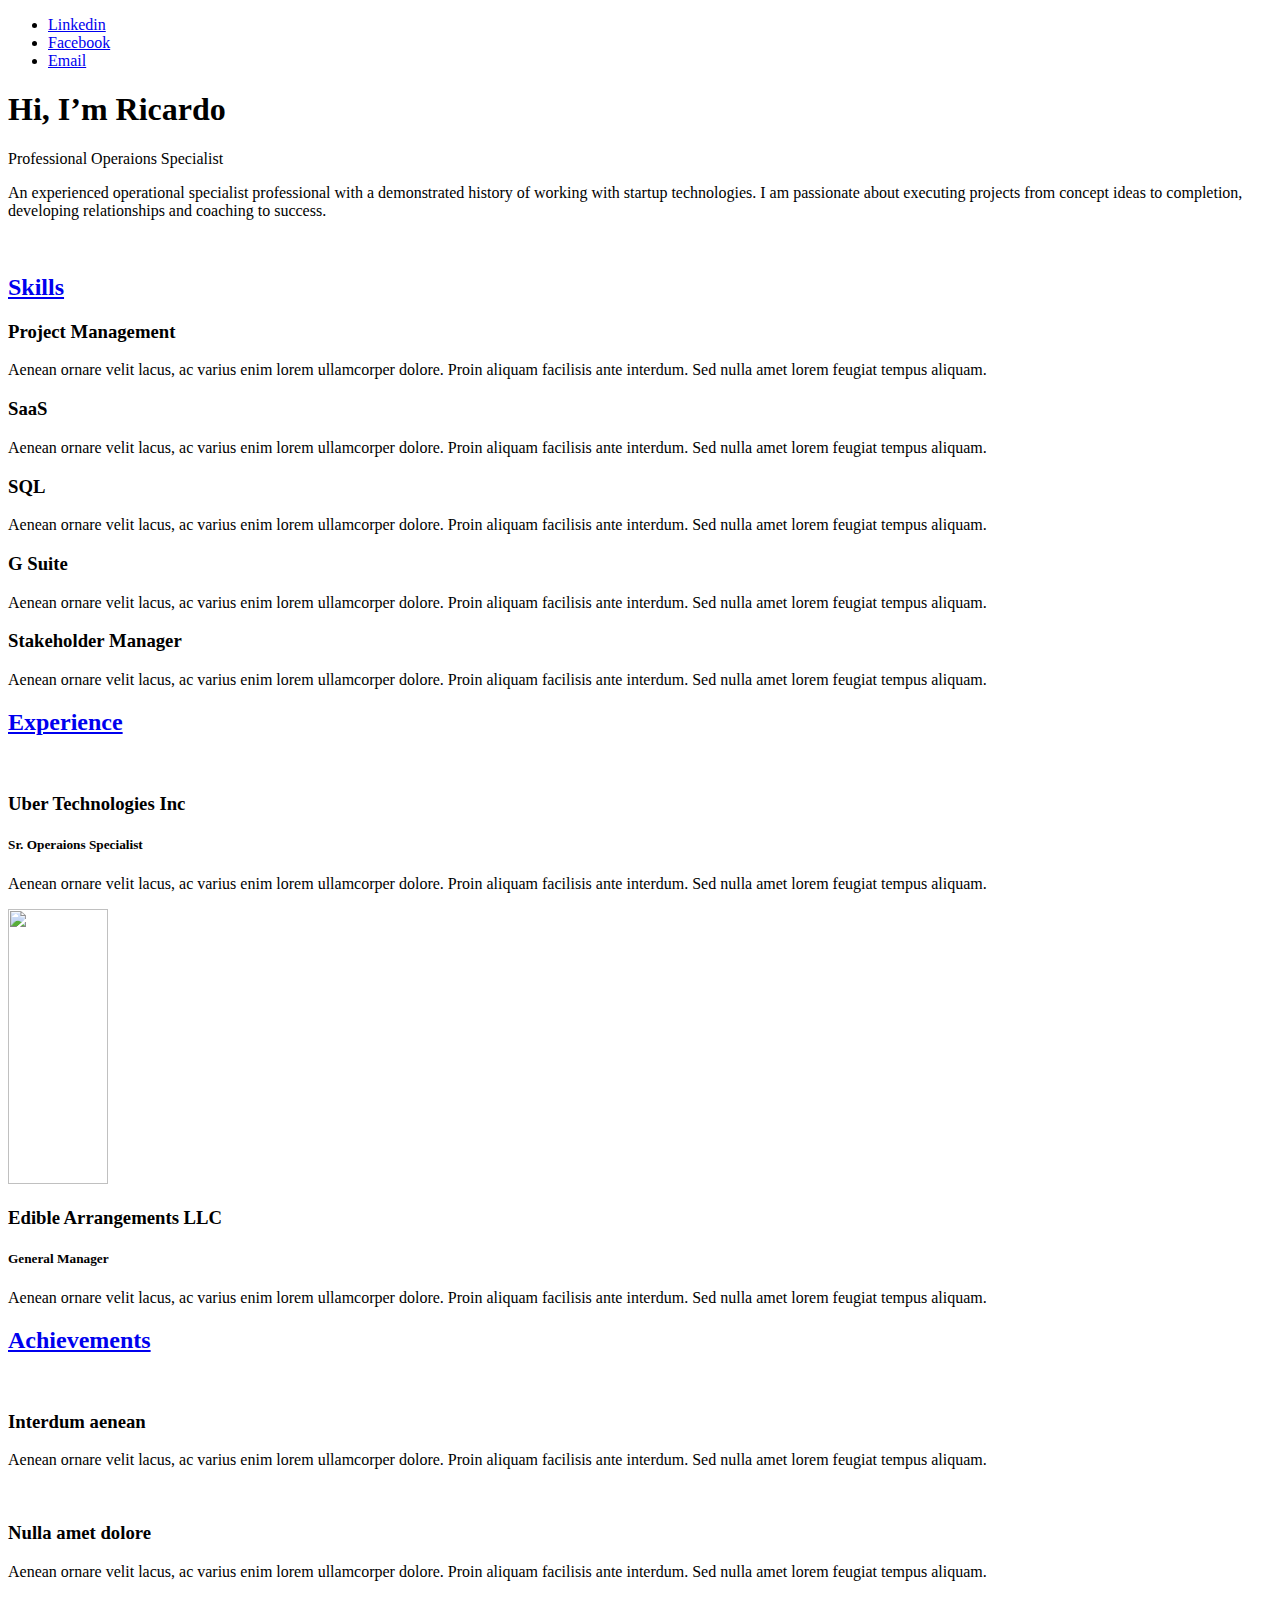
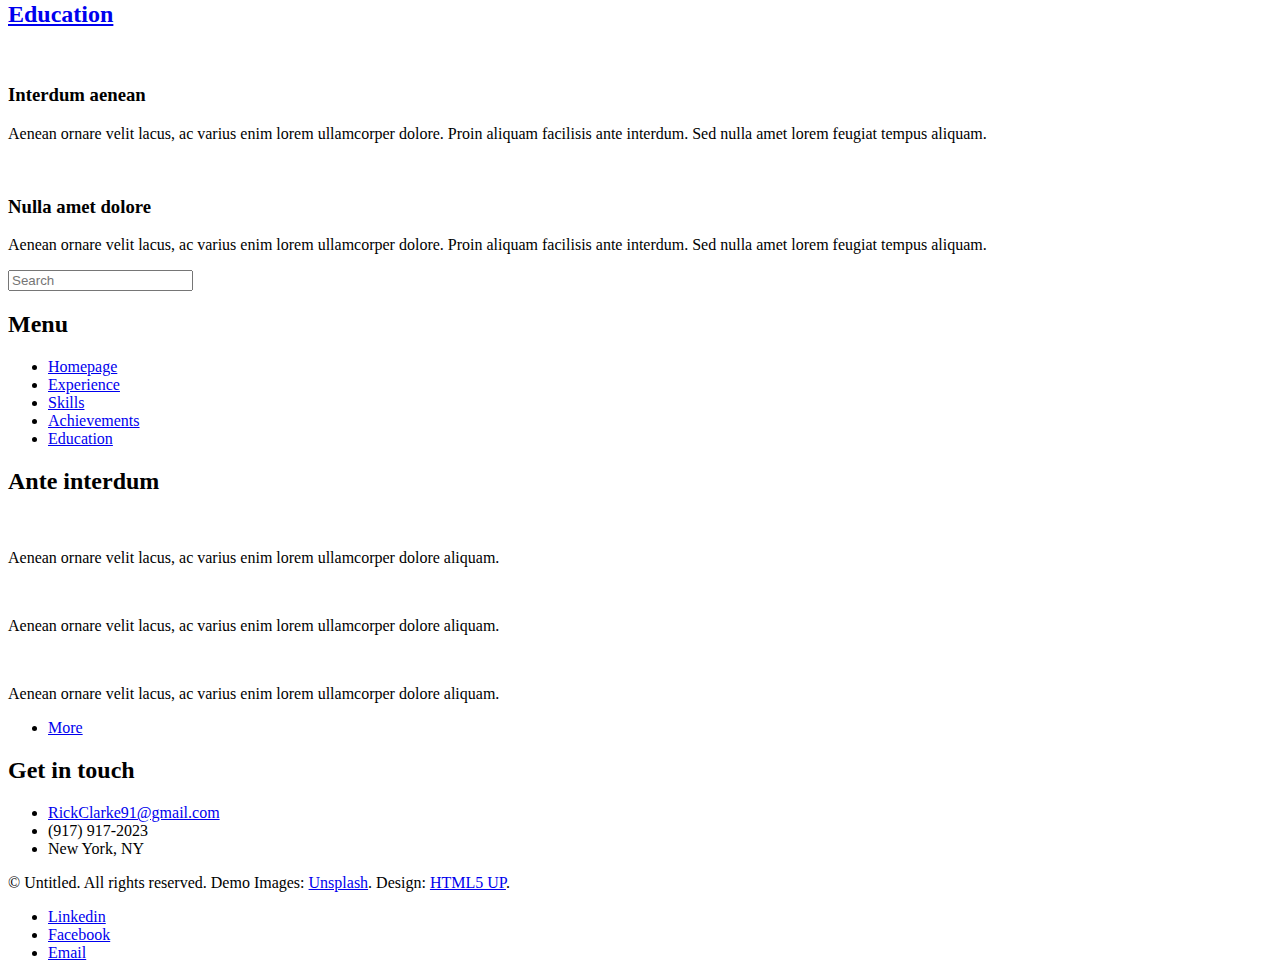
==== index.html @ 11b7865f "create index" ====
<!DOCTYPE HTML>
<!--
	Ricardo's Resume
-->
<html>

<head>
	<title>Ricardo's Resume</title>
	<meta charset="utf-8" />
	<meta name="viewport" content="width=device-width, initial-scale=1, user-scalable=no" />
	<link rel="stylesheet" href="assets/css/main.css" />
</head>

<body class="is-preload">

	<!-- Wrapper -->
	<div id="wrapper">

		<!-- Main -->
		<div id="main">
			<div class="inner">

				<!-- Header -->
				<header id="header">
					<ul class="icons">
						<li><a href="https://www.linkedin.com/in/ricardoclarke10" class="icon brands fa-linkedin"><span class="label">Linkedin</span></a></li>
						<li><a href="https://github.com/RickCL91" class="icon brands fa-github"><span class="label">Facebook</span></a></li>
						<li><a href="mailto:RickClarke91@gmail.com" class="icon solid fa-at"><span class="label">Email</span></a></li>
					</ul>
				</header>

				<!-- Banner -->
				<section id="banner">
					<div class="content">
						<header>
							<h1>Hi, I’m Ricardo</h1>
							<p>Professional Operaions Specialist</p>
						</header>
						<p>An experienced operational specialist professional with a demonstrated history of working
							with startup technologies. I am passionate about executing projects from concept ideas to
							completion, developing relationships and coaching to success.</p>

					</div>
					<span class="image object">
						<img src="images/pic10.jpg" alt="" />
					</span>
				</section>

				<!-- Skills -->
				<section>
					<header class="major">
						<h2><a href="#">Skills</a></h2>
					</header>
					<div class="features">
						<article>
							<span class="icon solid fa-users"></span>
							<div class="content">
								<h3>Project Management</h3>
								<p>Aenean ornare velit lacus, ac varius enim lorem ullamcorper dolore. Proin aliquam
									facilisis ante interdum. Sed nulla amet lorem feugiat tempus aliquam.</p>
							</div>
						</article>
						<article>
							<span class="icon solid fa-handshake"></span>
							<div class="content">
								<h3>SaaS</h3>
								<p>Aenean ornare velit lacus, ac varius enim lorem ullamcorper dolore. Proin aliquam
									facilisis ante interdum. Sed nulla amet lorem feugiat tempus aliquam.</p>
							</div>
						</article>
						<article>
							<span class="icon solid fa-database"></span>
							<div class="content">
								<h3>SQL</h3>
								<p>Aenean ornare velit lacus, ac varius enim lorem ullamcorper dolore. Proin aliquam
									facilisis ante interdum. Sed nulla amet lorem feugiat tempus aliquam.</p>
							</div>
						</article>
						<article>
							<span class="icon solid fa-cloud-upload-alt"></span>
							<div class="content">
								<h3>G Suite</h3>
								<p>Aenean ornare velit lacus, ac varius enim lorem ullamcorper dolore. Proin aliquam
									facilisis ante interdum. Sed nulla amet lorem feugiat tempus aliquam.</p>
							</div>
						</article>
						<article>
							<span class="icon solid fa-sitemap"></span>
							<div class="content">
								<h3>Stakeholder Manager</h3>
								<p>Aenean ornare velit lacus, ac varius enim lorem ullamcorper dolore. Proin aliquam
									facilisis ante interdum. Sed nulla amet lorem feugiat tempus aliquam.</p>
							</div>
						</article>
					</div>
				</section>

				<!-- Experience -->
				<section>
					<header class="major">
						<h2><a href="#">Experience</a> </h2>
					</header>
					<div class="posts">
						<article>
						<!-- To be object fitted "object-fit:cover" -->
							<a href="#" class="image"><img src="images/uberlogo.jpg" alt="" /></a>
							<h3>Uber Technologies Inc</h3>
							<h5>Sr. Operaions Specialist</h5>
							<p>Aenean ornare velit lacus, ac varius enim lorem ullamcorper dolore. Proin aliquam
								facilisis ante interdum. Sed nulla amet lorem feugiat tempus aliquam.</p>

						</article>
						<article>
							<!-- To be object fitted "object-fit:cover" -->
							<a href="#" class="image"><img src="images/ealogo.png" alt="" height="275" width="100"/></a>
							<h3>Edible Arrangements LLC</h3>
							<h5>General Manager</h5>
							<p>Aenean ornare velit lacus, ac varius enim lorem ullamcorper dolore. Proin aliquam
								facilisis ante interdum. Sed nulla amet lorem feugiat tempus aliquam.</p>
						</article>
					</div>
				</section>
				<!-- Achievements -->
				<section>
					<header class="major">
						<h2><a href="#">Achievements</a></h2>
					</header>
					<div class="posts">
						<article>
							<!-- To be object fitted "object-fit:cover" -->
							<a href="#" class="image"><img src="images/man-working-in-modern-office.jpg" alt="" /></a>
							<h3>Interdum aenean</h3>
							<p>Aenean ornare velit lacus, ac varius enim lorem ullamcorper dolore. Proin aliquam
								facilisis ante interdum. Sed nulla amet lorem feugiat tempus aliquam.</p>
						</article>
						<article>
							<!-- To be object fitted "object-fit:cover" -->
							<a href="#" class="image"><img src="images/pic02.jpg" alt="" /></a>
							<h3>Nulla amet dolore</h3>
							<p>Aenean ornare velit lacus, ac varius enim lorem ullamcorper dolore. Proin aliquam
								facilisis ante interdum. Sed nulla amet lorem feugiat tempus aliquam.</p>
						</article>


					</div>
				</section>
				<!-- Education -->
				<section>
					<header class="major">
						<h2><a href="#">Education</a></h2>
					</header>
					<div class="posts">
						<article>
							<!-- To be object fitted "object-fit:cover" -->
							<a href="#" class="image"><img src="images/pic01.jpg" alt="" /></a>
							<h3>Interdum aenean</h3>
							<p>Aenean ornare velit lacus, ac varius enim lorem ullamcorper dolore. Proin aliquam
								facilisis ante interdum. Sed nulla amet lorem feugiat tempus aliquam.</p>
						</article>
						<article>
							<!-- To be object fitted "object-fit:cover" -->
							<a href="#" class="image"><img src="images/pic02.jpg" alt="" /></a>
							<h3>Nulla amet dolore</h3>
							<p>Aenean ornare velit lacus, ac varius enim lorem ullamcorper dolore. Proin aliquam
								facilisis ante interdum. Sed nulla amet lorem feugiat tempus aliquam.</p>
						</article>


					</div>
			</div>

			<!-- Sidebar -->
			<div id="sidebar">
				<div class="inner">

					<!-- Search -->
					<section id="search" class="alt">
						<form method="post" action="#">
							<input type="text" name="query" id="query" placeholder="Search" />
						</form>
					</section>

					<!-- Menu -->
					<nav id="menu">
						<header class="major">
							<h2>Menu</h2>
						</header>
						<ul>
							<li><a href="index.html">Homepage</a></li>
							<li><a href="generic.html">Experience</a></li>
							<li><a href="elements.html">Skills</a></li>
							<li><a href="#">Achievements</a></li>
							<li><a href="#">Education</a></li>
						</ul>
					</nav>

					<!-- Section -->
					<section>
						<header class="major">
							<h2>Ante interdum</h2>
						</header>
						<div class="mini-posts">
							<article>
								<a href="#" class="image"><img src="images/pic07.jpg" alt="" /></a>
								<p>Aenean ornare velit lacus, ac varius enim lorem ullamcorper dolore aliquam.</p>
							</article>
							<article>
								<a href="#" class="image"><img src="images/pic08.jpg" alt="" /></a>
								<p>Aenean ornare velit lacus, ac varius enim lorem ullamcorper dolore aliquam.</p>
							</article>
							<article>
								<a href="#" class="image"><img src="images/pic09.jpg" alt="" /></a>
								<p>Aenean ornare velit lacus, ac varius enim lorem ullamcorper dolore aliquam.</p>
							</article>
						</div>
						<ul class="actions">
							<li><a href="#" class="button">More</a></li>
						</ul>
					</section>

					<!-- Section -->
					<section>
						<header class="major">
							<h2>Get in touch</h2>
						</header>
						<ul class="contact">
							<li class="icon solid fa-envelope"><a href="#">RickClarke91@gmail.com</a></li>
							<li class="icon solid fa-phone">(917) 917-2023</li>
							<li class="icon solid fa-home">New York, NY</li>
						</ul>
					</section>

					<!-- Footer -->
					<footer id="footer">
						<p class="copyright">&copy; Untitled. All rights reserved. Demo Images: <a
								href="https://unsplash.com">Unsplash</a>. Design: <a href="https://html5up.net">HTML5
								UP</a>.</p> 
								<ul class="icons">
									<li><a href="https://www.linkedin.com/in/ricardoclarke10" class="icon brands fa-linkedin"><span class="label">Linkedin</span></a></li>
									<li><a href="https://github.com/RickCL91" class="icon brands fa-github"><span class="label">Facebook</span></a></li>
									<li><a href="mailto:RickClarke91@gmail.com" class="icon solid fa-at"><span class="label">Email</span></a></li>
								</ul>
					
					</footer>

				</div>
			</div>

		</div>

		<!-- Scripts -->
		<script src="assets/js/jquery.min.js"></script>
		<script src="assets/js/browser.min.js"></script>
		<script src="assets/js/breakpoints.min.js"></script>
		<script src="assets/js/util.js"></script>
		<script src="assets/js/main.js"></script>

</body>

</html>
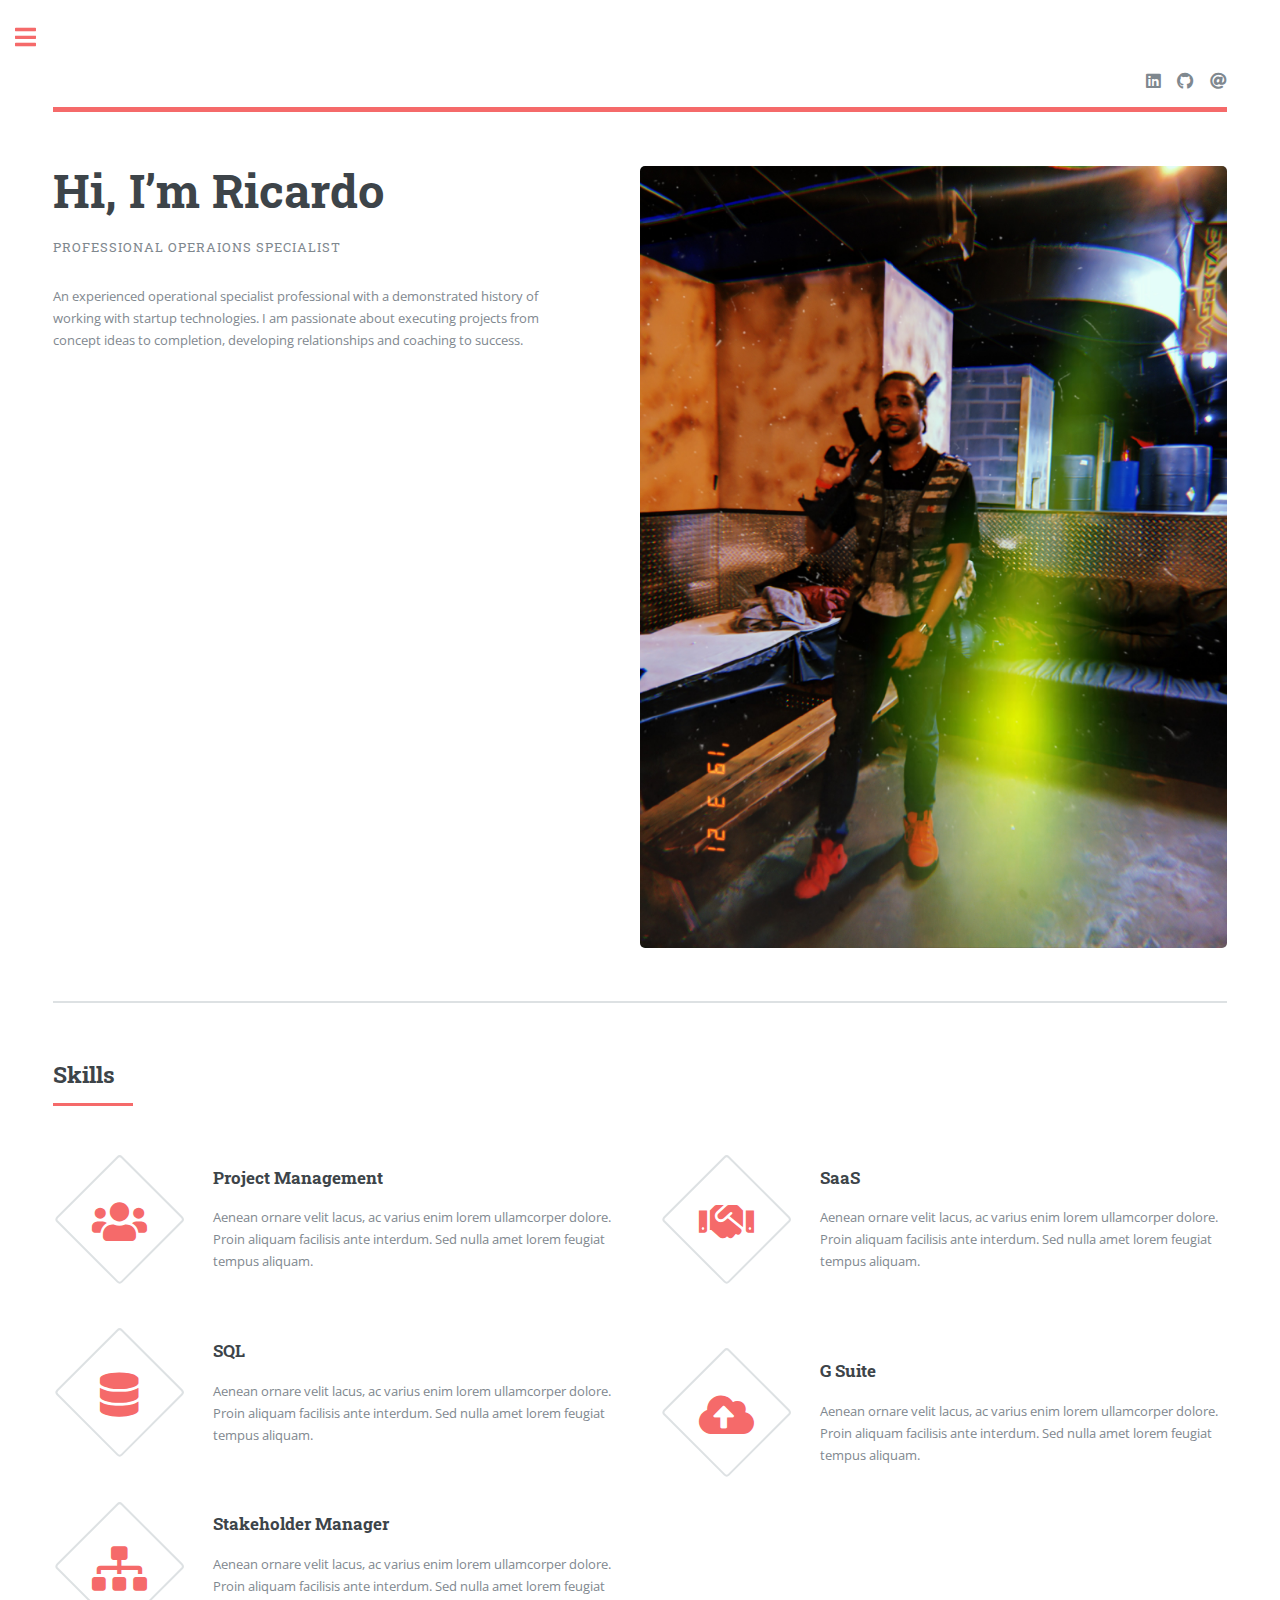
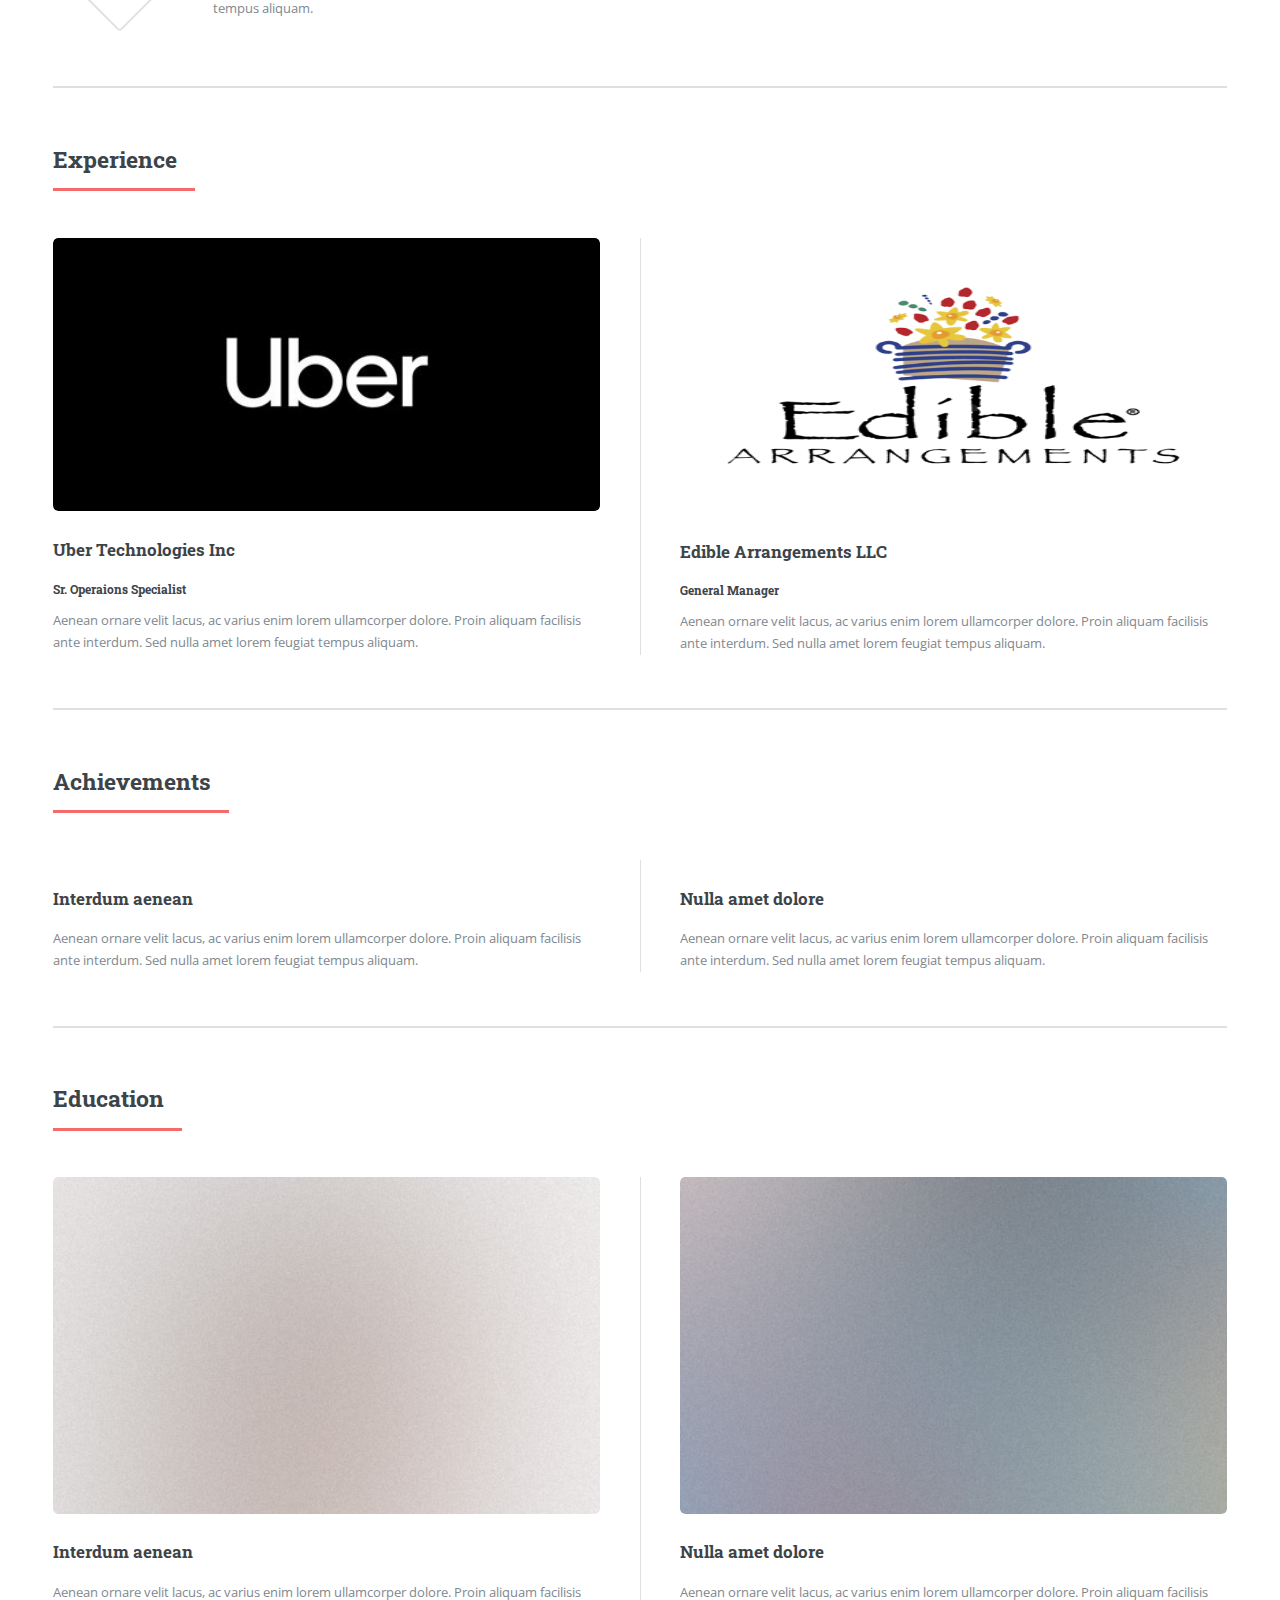
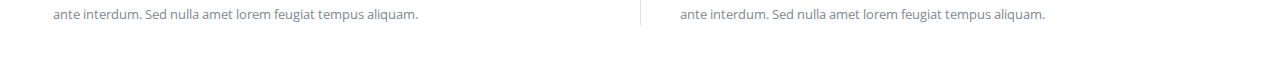
==== commit 076d2285: "update index" ====
--- a/index.html
+++ b/index.html
@@ -42,7 +42,7 @@
 
 					</div>
 					<span class="image object">
-						<img src="images/pic10.jpg" alt="" />
+						<img src="images/KUJICAM_2019-03-21-23-04-53_developed.jpg" alt="" />
 					</span>
 				</section>
 
@@ -127,15 +127,13 @@
 					</header>
 					<div class="posts">
 						<article>
-							<!-- To be object fitted "object-fit:cover" -->
-							<a href="#" class="image"><img src="images/man-working-in-modern-office.jpg" alt="" /></a>
+							<a href="#" class="image"><img src="images/computer.jpg" alt="" /></a>
 							<h3>Interdum aenean</h3>
 							<p>Aenean ornare velit lacus, ac varius enim lorem ullamcorper dolore. Proin aliquam
 								facilisis ante interdum. Sed nulla amet lorem feugiat tempus aliquam.</p>
 						</article>
 						<article>
-							<!-- To be object fitted "object-fit:cover" -->
-							<a href="#" class="image"><img src="images/pic02.jpg" alt="" /></a>
+							<a href="#" class="image"><img src="images/team.jpg" alt="" /></a>
 							<h3>Nulla amet dolore</h3>
 							<p>Aenean ornare velit lacus, ac varius enim lorem ullamcorper dolore. Proin aliquam
 								facilisis ante interdum. Sed nulla amet lorem feugiat tempus aliquam.</p>
@@ -151,14 +149,12 @@
 					</header>
 					<div class="posts">
 						<article>
-							<!-- To be object fitted "object-fit:cover" -->
 							<a href="#" class="image"><img src="images/pic01.jpg" alt="" /></a>
 							<h3>Interdum aenean</h3>
 							<p>Aenean ornare velit lacus, ac varius enim lorem ullamcorper dolore. Proin aliquam
 								facilisis ante interdum. Sed nulla amet lorem feugiat tempus aliquam.</p>
 						</article>
 						<article>
-							<!-- To be object fitted "object-fit:cover" -->
 							<a href="#" class="image"><img src="images/pic02.jpg" alt="" /></a>
 							<h3>Nulla amet dolore</h3>
 							<p>Aenean ornare velit lacus, ac varius enim lorem ullamcorper dolore. Proin aliquam
--- a/assets/css/main.css
+++ b/assets/css/main.css
@@ -0,0 +1,2273 @@
+@import url(fontawesome-all.min.css);
+@import url("https://fonts.googleapis.com/css?family=Open+Sans:400,600,400italic,600italic|Roboto+Slab:400,700");
+/*
+	Editorial by HTML5 UP
+	html5up.net | @ajlkn
+	Free for personal and commercial use under the CCA 3.0 license (html5up.net/license)
+*/
+html, body, div, span, applet, object,
+iframe, h1, h2, h3, h4, h5, h6, p, blockquote,
+pre, a, abbr, acronym, address, big, cite,
+code, del, dfn, em, img, ins, kbd, q, s, samp,
+small, strike, strong, sub, sup, tt, var, b,
+u, i, center, dl, dt, dd, ol, ul, li, fieldset,
+form, label, legend, table, caption, tbody,
+tfoot, thead, tr, th, td, article, aside,
+canvas, details, embed, figure, figcaption,
+footer, header, hgroup, menu, nav, output, ruby,
+section, summary, time, mark, audio, video {
+  margin: 0;
+  padding: 0;
+  border: 0;
+  font-size: 100%;
+  font: inherit;
+  vertical-align: baseline; }
+
+article, aside, details, figcaption, figure,
+footer, header, hgroup, menu, nav, section {
+  display: block; }
+
+body {
+  line-height: 1; }
+
+ol, ul {
+  list-style: none; }
+
+blockquote, q {
+  quotes: none; }
+  blockquote:before, blockquote:after, q:before, q:after {
+    content: '';
+    content: none; }
+
+table {
+  border-collapse: collapse;
+  border-spacing: 0; }
+
+body {
+  -webkit-text-size-adjust: none; }
+
+mark {
+  background-color: transparent;
+  color: inherit; }
+
+input::-moz-focus-inner {
+  border: 0;
+  padding: 0; }
+
+input, select, textarea {
+  -moz-appearance: none;
+  -webkit-appearance: none;
+  -ms-appearance: none;
+  appearance: none; }
+
+/* Basic */
+@-ms-viewport {
+  width: device-width; }
+
+body {
+  -ms-overflow-style: scrollbar; }
+
+@media screen and (max-width: 480px) {
+  html, body {
+    min-width: 320px; } }
+
+html {
+  box-sizing: border-box; }
+
+*, *:before, *:after {
+  box-sizing: inherit; }
+
+body {
+  background: #ffffff; }
+  body.is-preload *, body.is-preload *:before, body.is-preload *:after, body.is-resizing *, body.is-resizing *:before, body.is-resizing *:after {
+    -moz-animation: none !important;
+    -webkit-animation: none !important;
+    -ms-animation: none !important;
+    animation: none !important;
+    -moz-transition: none !important;
+    -webkit-transition: none !important;
+    -ms-transition: none !important;
+    transition: none !important; }
+
+/* Type */
+body, input, select, textarea {
+  color: #7f888f;
+  font-family: "Open Sans", sans-serif;
+  font-size: 13pt;
+  font-weight: 400;
+  line-height: 1.65; }
+  @media screen and (max-width: 1680px) {
+    body, input, select, textarea {
+      font-size: 11pt; } }
+  @media screen and (max-width: 1280px) {
+    body, input, select, textarea {
+      font-size: 10pt; } }
+  @media screen and (max-width: 360px) {
+    body, input, select, textarea {
+      font-size: 9pt; } }
+
+a {
+  -moz-transition: color 0.2s ease-in-out, border-bottom-color 0.2s ease-in-out;
+  -webkit-transition: color 0.2s ease-in-out, border-bottom-color 0.2s ease-in-out;
+  -ms-transition: color 0.2s ease-in-out, border-bottom-color 0.2s ease-in-out;
+  transition: color 0.2s ease-in-out, border-bottom-color 0.2s ease-in-out;
+  border-bottom: dotted 1px;
+  color: #f56a6a;
+  text-decoration: none; }
+  a:hover {
+    border-bottom-color: #f56a6a;
+    color: #f56a6a !important; }
+    a:hover strong {
+      color: inherit; }
+
+strong, b {
+  color: #3d4449;
+  font-weight: 600; }
+
+em, i {
+  font-style: italic; }
+
+p {
+  margin: 0 0 2em 0; }
+
+h1, h2, h3, h4, h5, h6 {
+  color: #3d4449;
+  font-family: "Roboto Slab", serif;
+  font-weight: 700;
+  line-height: 1.5;
+  margin: 0 0 1em 0; }
+  h1 a, h2 a, h3 a, h4 a, h5 a, h6 a {
+    color: inherit;
+    text-decoration: none;
+    border-bottom: 0; }
+
+h1 {
+  font-size: 4em;
+  margin: 0 0 0.5em 0;
+  line-height: 1.3; }
+
+h2 {
+  font-size: 1.75em; }
+
+h3 {
+  font-size: 1.25em; }
+
+h4 {
+  font-size: 1.1em; }
+
+h5 {
+  font-size: 0.9em; }
+
+h6 {
+  font-size: 0.7em; }
+
+@media screen and (max-width: 1680px) {
+  h1 {
+    font-size: 3.5em; } }
+
+@media screen and (max-width: 980px) {
+  h1 {
+    font-size: 3.25em; } }
+
+@media screen and (max-width: 736px) {
+  h1 {
+    font-size: 2em;
+    line-height: 1.4; }
+  h2 {
+    font-size: 1.5em; } }
+
+sub {
+  font-size: 0.8em;
+  position: relative;
+  top: 0.5em; }
+
+sup {
+  font-size: 0.8em;
+  position: relative;
+  top: -0.5em; }
+
+blockquote {
+  border-left: solid 3px rgba(210, 215, 217, 0.75);
+  font-style: italic;
+  margin: 0 0 2em 0;
+  padding: 0.5em 0 0.5em 2em; }
+
+code {
+  background: rgba(230, 235, 237, 0.25);
+  border-radius: 0.375em;
+  border: solid 1px rgba(210, 215, 217, 0.75);
+  font-family: "Courier New", monospace;
+  font-size: 0.9em;
+  margin: 0 0.25em;
+  padding: 0.25em 0.65em; }
+
+pre {
+  -webkit-overflow-scrolling: touch;
+  font-family: "Courier New", monospace;
+  font-size: 0.9em;
+  margin: 0 0 2em 0; }
+  pre code {
+    display: block;
+    line-height: 1.75;
+    padding: 1em 1.5em;
+    overflow-x: auto; }
+
+hr {
+  border: 0;
+  border-bottom: solid 1px rgba(210, 215, 217, 0.75);
+  margin: 2em 0; }
+  hr.major {
+    margin: 3em 0; }
+
+.align-left {
+  text-align: left; }
+
+.align-center {
+  text-align: center; }
+
+.align-right {
+  text-align: right; }
+
+/* Row */
+.row {
+  display: flex;
+  flex-wrap: wrap;
+  box-sizing: border-box;
+  align-items: stretch; }
+  .row > * {
+    box-sizing: border-box; }
+  .row.gtr-uniform > * > :last-child {
+    margin-bottom: 0; }
+  .row.aln-left {
+    justify-content: flex-start; }
+  .row.aln-center {
+    justify-content: center; }
+  .row.aln-right {
+    justify-content: flex-end; }
+  .row.aln-top {
+    align-items: flex-start; }
+  .row.aln-middle {
+    align-items: center; }
+  .row.aln-bottom {
+    align-items: flex-end; }
+  .row > .imp {
+    order: -1; }
+  .row > .col-1 {
+    width: 8.33333%; }
+  .row > .off-1 {
+    margin-left: 8.33333%; }
+  .row > .col-2 {
+    width: 16.66667%; }
+  .row > .off-2 {
+    margin-left: 16.66667%; }
+  .row > .col-3 {
+    width: 25%; }
+  .row > .off-3 {
+    margin-left: 25%; }
+  .row > .col-4 {
+    width: 33.33333%; }
+  .row > .off-4 {
+    margin-left: 33.33333%; }
+  .row > .col-5 {
+    width: 41.66667%; }
+  .row > .off-5 {
+    margin-left: 41.66667%; }
+  .row > .col-6 {
+    width: 50%; }
+  .row > .off-6 {
+    margin-left: 50%; }
+  .row > .col-7 {
+    width: 58.33333%; }
+  .row > .off-7 {
+    margin-left: 58.33333%; }
+  .row > .col-8 {
+    width: 66.66667%; }
+  .row > .off-8 {
+    margin-left: 66.66667%; }
+  .row > .col-9 {
+    width: 75%; }
+  .row > .off-9 {
+    margin-left: 75%; }
+  .row > .col-10 {
+    width: 83.33333%; }
+  .row > .off-10 {
+    margin-left: 83.33333%; }
+  .row > .col-11 {
+    width: 91.66667%; }
+  .row > .off-11 {
+    margin-left: 91.66667%; }
+  .row > .col-12 {
+    width: 100%; }
+  .row > .off-12 {
+    margin-left: 100%; }
+  .row.gtr-0 {
+    margin-top: 0;
+    margin-left: 0em; }
+    .row.gtr-0 > * {
+      padding: 0 0 0 0em; }
+    .row.gtr-0.gtr-uniform {
+      margin-top: 0em; }
+      .row.gtr-0.gtr-uniform > * {
+        padding-top: 0em; }
+  .row.gtr-25 {
+    margin-top: 0;
+    margin-left: -0.375em; }
+    .row.gtr-25 > * {
+      padding: 0 0 0 0.375em; }
+    .row.gtr-25.gtr-uniform {
+      margin-top: -0.375em; }
+      .row.gtr-25.gtr-uniform > * {
+        padding-top: 0.375em; }
+  .row.gtr-50 {
+    margin-top: 0;
+    margin-left: -0.75em; }
+    .row.gtr-50 > * {
+      padding: 0 0 0 0.75em; }
+    .row.gtr-50.gtr-uniform {
+      margin-top: -0.75em; }
+      .row.gtr-50.gtr-uniform > * {
+        padding-top: 0.75em; }
+  .row {
+    margin-top: 0;
+    margin-left: -1.5em; }
+    .row > * {
+      padding: 0 0 0 1.5em; }
+    .row.gtr-uniform {
+      margin-top: -1.5em; }
+      .row.gtr-uniform > * {
+        padding-top: 1.5em; }
+  .row.gtr-150 {
+    margin-top: 0;
+    margin-left: -2.25em; }
+    .row.gtr-150 > * {
+      padding: 0 0 0 2.25em; }
+    .row.gtr-150.gtr-uniform {
+      margin-top: -2.25em; }
+      .row.gtr-150.gtr-uniform > * {
+        padding-top: 2.25em; }
+  .row.gtr-200 {
+    margin-top: 0;
+    margin-left: -3em; }
+    .row.gtr-200 > * {
+      padding: 0 0 0 3em; }
+    .row.gtr-200.gtr-uniform {
+      margin-top: -3em; }
+      .row.gtr-200.gtr-uniform > * {
+        padding-top: 3em; }
+  @media screen and (max-width: 1680px) {
+    .row {
+      display: flex;
+      flex-wrap: wrap;
+      box-sizing: border-box;
+      align-items: stretch; }
+      .row > * {
+        box-sizing: border-box; }
+      .row.gtr-uniform > * > :last-child {
+        margin-bottom: 0; }
+      .row.aln-left {
+        justify-content: flex-start; }
+      .row.aln-center {
+        justify-content: center; }
+      .row.aln-right {
+        justify-content: flex-end; }
+      .row.aln-top {
+        align-items: flex-start; }
+      .row.aln-middle {
+        align-items: center; }
+      .row.aln-bottom {
+        align-items: flex-end; }
+      .row > .imp-xlarge {
+        order: -1; }
+      .row > .col-1-xlarge {
+        width: 8.33333%; }
+      .row > .off-1-xlarge {
+        margin-left: 8.33333%; }
+      .row > .col-2-xlarge {
+        width: 16.66667%; }
+      .row > .off-2-xlarge {
+        margin-left: 16.66667%; }
+      .row > .col-3-xlarge {
+        width: 25%; }
+      .row > .off-3-xlarge {
+        margin-left: 25%; }
+      .row > .col-4-xlarge {
+        width: 33.33333%; }
+      .row > .off-4-xlarge {
+        margin-left: 33.33333%; }
+      .row > .col-5-xlarge {
+        width: 41.66667%; }
+      .row > .off-5-xlarge {
+        margin-left: 41.66667%; }
+      .row > .col-6-xlarge {
+        width: 50%; }
+      .row > .off-6-xlarge {
+        margin-left: 50%; }
+      .row > .col-7-xlarge {
+        width: 58.33333%; }
+      .row > .off-7-xlarge {
+        margin-left: 58.33333%; }
+      .row > .col-8-xlarge {
+        width: 66.66667%; }
+      .row > .off-8-xlarge {
+        margin-left: 66.66667%; }
+      .row > .col-9-xlarge {
+        width: 75%; }
+      .row > .off-9-xlarge {
+        margin-left: 75%; }
+      .row > .col-10-xlarge {
+        width: 83.33333%; }
+      .row > .off-10-xlarge {
+        margin-left: 83.33333%; }
+      .row > .col-11-xlarge {
+        width: 91.66667%; }
+      .row > .off-11-xlarge {
+        margin-left: 91.66667%; }
+      .row > .col-12-xlarge {
+        width: 100%; }
+      .row > .off-12-xlarge {
+        margin-left: 100%; }
+      .row.gtr-0 {
+        margin-top: 0;
+        margin-left: 0em; }
+        .row.gtr-0 > * {
+          padding: 0 0 0 0em; }
+        .row.gtr-0.gtr-uniform {
+          margin-top: 0em; }
+          .row.gtr-0.gtr-uniform > * {
+            padding-top: 0em; }
+      .row.gtr-25 {
+        margin-top: 0;
+        margin-left: -0.375em; }
+        .row.gtr-25 > * {
+          padding: 0 0 0 0.375em; }
+        .row.gtr-25.gtr-uniform {
+          margin-top: -0.375em; }
+          .row.gtr-25.gtr-uniform > * {
+            padding-top: 0.375em; }
+      .row.gtr-50 {
+        margin-top: 0;
+        margin-left: -0.75em; }
+        .row.gtr-50 > * {
+          padding: 0 0 0 0.75em; }
+        .row.gtr-50.gtr-uniform {
+          margin-top: -0.75em; }
+          .row.gtr-50.gtr-uniform > * {
+            padding-top: 0.75em; }
+      .row {
+        margin-top: 0;
+        margin-left: -1.5em; }
+        .row > * {
+          padding: 0 0 0 1.5em; }
+        .row.gtr-uniform {
+          margin-top: -1.5em; }
+          .row.gtr-uniform > * {
+            padding-top: 1.5em; }
+      .row.gtr-150 {
+        margin-top: 0;
+        margin-left: -2.25em; }
+        .row.gtr-150 > * {
+          padding: 0 0 0 2.25em; }
+        .row.gtr-150.gtr-uniform {
+          margin-top: -2.25em; }
+          .row.gtr-150.gtr-uniform > * {
+            padding-top: 2.25em; }
+      .row.gtr-200 {
+        margin-top: 0;
+        margin-left: -3em; }
+        .row.gtr-200 > * {
+          padding: 0 0 0 3em; }
+        .row.gtr-200.gtr-uniform {
+          margin-top: -3em; }
+          .row.gtr-200.gtr-uniform > * {
+            padding-top: 3em; } }
+  @media screen and (max-width: 1280px) {
+    .row {
+      display: flex;
+      flex-wrap: wrap;
+      box-sizing: border-box;
+      align-items: stretch; }
+      .row > * {
+        box-sizing: border-box; }
+      .row.gtr-uniform > * > :last-child {
+        margin-bottom: 0; }
+      .row.aln-left {
+        justify-content: flex-start; }
+      .row.aln-center {
+        justify-content: center; }
+      .row.aln-right {
+        justify-content: flex-end; }
+      .row.aln-top {
+        align-items: flex-start; }
+      .row.aln-middle {
+        align-items: center; }
+      .row.aln-bottom {
+        align-items: flex-end; }
+      .row > .imp-large {
+        order: -1; }
+      .row > .col-1-large {
+        width: 8.33333%; }
+      .row > .off-1-large {
+        margin-left: 8.33333%; }
+      .row > .col-2-large {
+        width: 16.66667%; }
+      .row > .off-2-large {
+        margin-left: 16.66667%; }
+      .row > .col-3-large {
+        width: 25%; }
+      .row > .off-3-large {
+        margin-left: 25%; }
+      .row > .col-4-large {
+        width: 33.33333%; }
+      .row > .off-4-large {
+        margin-left: 33.33333%; }
+      .row > .col-5-large {
+        width: 41.66667%; }
+      .row > .off-5-large {
+        margin-left: 41.66667%; }
+      .row > .col-6-large {
+        width: 50%; }
+      .row > .off-6-large {
+        margin-left: 50%; }
+      .row > .col-7-large {
+        width: 58.33333%; }
+      .row > .off-7-large {
+        margin-left: 58.33333%; }
+      .row > .col-8-large {
+        width: 66.66667%; }
+      .row > .off-8-large {
+        margin-left: 66.66667%; }
+      .row > .col-9-large {
+        width: 75%; }
+      .row > .off-9-large {
+        margin-left: 75%; }
+      .row > .col-10-large {
+        width: 83.33333%; }
+      .row > .off-10-large {
+        margin-left: 83.33333%; }
+      .row > .col-11-large {
+        width: 91.66667%; }
+      .row > .off-11-large {
+        margin-left: 91.66667%; }
+      .row > .col-12-large {
+        width: 100%; }
+      .row > .off-12-large {
+        margin-left: 100%; }
+      .row.gtr-0 {
+        margin-top: 0;
+        margin-left: 0em; }
+        .row.gtr-0 > * {
+          padding: 0 0 0 0em; }
+        .row.gtr-0.gtr-uniform {
+          margin-top: 0em; }
+          .row.gtr-0.gtr-uniform > * {
+            padding-top: 0em; }
+      .row.gtr-25 {
+        margin-top: 0;
+        margin-left: -0.375em; }
+        .row.gtr-25 > * {
+          padding: 0 0 0 0.375em; }
+        .row.gtr-25.gtr-uniform {
+          margin-top: -0.375em; }
+          .row.gtr-25.gtr-uniform > * {
+            padding-top: 0.375em; }
+      .row.gtr-50 {
+        margin-top: 0;
+        margin-left: -0.75em; }
+        .row.gtr-50 > * {
+          padding: 0 0 0 0.75em; }
+        .row.gtr-50.gtr-uniform {
+          margin-top: -0.75em; }
+          .row.gtr-50.gtr-uniform > * {
+            padding-top: 0.75em; }
+      .row {
+        margin-top: 0;
+        margin-left: -1.5em; }
+        .row > * {
+          padding: 0 0 0 1.5em; }
+        .row.gtr-uniform {
+          margin-top: -1.5em; }
+          .row.gtr-uniform > * {
+            padding-top: 1.5em; }
+      .row.gtr-150 {
+        margin-top: 0;
+        margin-left: -2.25em; }
+        .row.gtr-150 > * {
+          padding: 0 0 0 2.25em; }
+        .row.gtr-150.gtr-uniform {
+          margin-top: -2.25em; }
+          .row.gtr-150.gtr-uniform > * {
+            padding-top: 2.25em; }
+      .row.gtr-200 {
+        margin-top: 0;
+        margin-left: -3em; }
+        .row.gtr-200 > * {
+          padding: 0 0 0 3em; }
+        .row.gtr-200.gtr-uniform {
+          margin-top: -3em; }
+          .row.gtr-200.gtr-uniform > * {
+            padding-top: 3em; } }
+  @media screen and (max-width: 980px) {
+    .row {
+      display: flex;
+      flex-wrap: wrap;
+      box-sizing: border-box;
+      align-items: stretch; }
+      .row > * {
+        box-sizing: border-box; }
+      .row.gtr-uniform > * > :last-child {
+        margin-bottom: 0; }
+      .row.aln-left {
+        justify-content: flex-start; }
+      .row.aln-center {
+        justify-content: center; }
+      .row.aln-right {
+        justify-content: flex-end; }
+      .row.aln-top {
+        align-items: flex-start; }
+      .row.aln-middle {
+        align-items: center; }
+      .row.aln-bottom {
+        align-items: flex-end; }
+      .row > .imp-medium {
+        order: -1; }
+      .row > .col-1-medium {
+        width: 8.33333%; }
+      .row > .off-1-medium {
+        margin-left: 8.33333%; }
+      .row > .col-2-medium {
+        width: 16.66667%; }
+      .row > .off-2-medium {
+        margin-left: 16.66667%; }
+      .row > .col-3-medium {
+        width: 25%; }
+      .row > .off-3-medium {
+        margin-left: 25%; }
+      .row > .col-4-medium {
+        width: 33.33333%; }
+      .row > .off-4-medium {
+        margin-left: 33.33333%; }
+      .row > .col-5-medium {
+        width: 41.66667%; }
+      .row > .off-5-medium {
+        margin-left: 41.66667%; }
+      .row > .col-6-medium {
+        width: 50%; }
+      .row > .off-6-medium {
+        margin-left: 50%; }
+      .row > .col-7-medium {
+        width: 58.33333%; }
+      .row > .off-7-medium {
+        margin-left: 58.33333%; }
+      .row > .col-8-medium {
+        width: 66.66667%; }
+      .row > .off-8-medium {
+        margin-left: 66.66667%; }
+      .row > .col-9-medium {
+        width: 75%; }
+      .row > .off-9-medium {
+        margin-left: 75%; }
+      .row > .col-10-medium {
+        width: 83.33333%; }
+      .row > .off-10-medium {
+        margin-left: 83.33333%; }
+      .row > .col-11-medium {
+        width: 91.66667%; }
+      .row > .off-11-medium {
+        margin-left: 91.66667%; }
+      .row > .col-12-medium {
+        width: 100%; }
+      .row > .off-12-medium {
+        margin-left: 100%; }
+      .row.gtr-0 {
+        margin-top: 0;
+        margin-left: 0em; }
+        .row.gtr-0 > * {
+          padding: 0 0 0 0em; }
+        .row.gtr-0.gtr-uniform {
+          margin-top: 0em; }
+          .row.gtr-0.gtr-uniform > * {
+            padding-top: 0em; }
+      .row.gtr-25 {
+        margin-top: 0;
+        margin-left: -0.375em; }
+        .row.gtr-25 > * {
+          padding: 0 0 0 0.375em; }
+        .row.gtr-25.gtr-uniform {
+          margin-top: -0.375em; }
+          .row.gtr-25.gtr-uniform > * {
+            padding-top: 0.375em; }
+      .row.gtr-50 {
+        margin-top: 0;
+        margin-left: -0.75em; }
+        .row.gtr-50 > * {
+          padding: 0 0 0 0.75em; }
+        .row.gtr-50.gtr-uniform {
+          margin-top: -0.75em; }
+          .row.gtr-50.gtr-uniform > * {
+            padding-top: 0.75em; }
+      .row {
+        margin-top: 0;
+        margin-left: -1.5em; }
+        .row > * {
+          padding: 0 0 0 1.5em; }
+        .row.gtr-uniform {
+          margin-top: -1.5em; }
+          .row.gtr-uniform > * {
+            padding-top: 1.5em; }
+      .row.gtr-150 {
+        margin-top: 0;
+        margin-left: -2.25em; }
+        .row.gtr-150 > * {
+          padding: 0 0 0 2.25em; }
+        .row.gtr-150.gtr-uniform {
+          margin-top: -2.25em; }
+          .row.gtr-150.gtr-uniform > * {
+            padding-top: 2.25em; }
+      .row.gtr-200 {
+        margin-top: 0;
+        margin-left: -3em; }
+        .row.gtr-200 > * {
+          padding: 0 0 0 3em; }
+        .row.gtr-200.gtr-uniform {
+          margin-top: -3em; }
+          .row.gtr-200.gtr-uniform > * {
+            padding-top: 3em; } }
+  @media screen and (max-width: 736px) {
+    .row {
+      display: flex;
+      flex-wrap: wrap;
+      box-sizing: border-box;
+      align-items: stretch; }
+      .row > * {
+        box-sizing: border-box; }
+      .row.gtr-uniform > * > :last-child {
+        margin-bottom: 0; }
+      .row.aln-left {
+        justify-content: flex-start; }
+      .row.aln-center {
+        justify-content: center; }
+      .row.aln-right {
+        justify-content: flex-end; }
+      .row.aln-top {
+        align-items: flex-start; }
+      .row.aln-middle {
+        align-items: center; }
+      .row.aln-bottom {
+        align-items: flex-end; }
+      .row > .imp-small {
+        order: -1; }
+      .row > .col-1-small {
+        width: 8.33333%; }
+      .row > .off-1-small {
+        margin-left: 8.33333%; }
+      .row > .col-2-small {
+        width: 16.66667%; }
+      .row > .off-2-small {
+        margin-left: 16.66667%; }
+      .row > .col-3-small {
+        width: 25%; }
+      .row > .off-3-small {
+        margin-left: 25%; }
+      .row > .col-4-small {
+        width: 33.33333%; }
+      .row > .off-4-small {
+        margin-left: 33.33333%; }
+      .row > .col-5-small {
+        width: 41.66667%; }
+      .row > .off-5-small {
+        margin-left: 41.66667%; }
+      .row > .col-6-small {
+        width: 50%; }
+      .row > .off-6-small {
+        margin-left: 50%; }
+      .row > .col-7-small {
+        width: 58.33333%; }
+      .row > .off-7-small {
+        margin-left: 58.33333%; }
+      .row > .col-8-small {
+        width: 66.66667%; }
+      .row > .off-8-small {
+        margin-left: 66.66667%; }
+      .row > .col-9-small {
+        width: 75%; }
+      .row > .off-9-small {
+        margin-left: 75%; }
+      .row > .col-10-small {
+        width: 83.33333%; }
+      .row > .off-10-small {
+        margin-left: 83.33333%; }
+      .row > .col-11-small {
+        width: 91.66667%; }
+      .row > .off-11-small {
+        margin-left: 91.66667%; }
+      .row > .col-12-small {
+        width: 100%; }
+      .row > .off-12-small {
+        margin-left: 100%; }
+      .row.gtr-0 {
+        margin-top: 0;
+        margin-left: 0em; }
+        .row.gtr-0 > * {
+          padding: 0 0 0 0em; }
+        .row.gtr-0.gtr-uniform {
+          margin-top: 0em; }
+          .row.gtr-0.gtr-uniform > * {
+            padding-top: 0em; }
+      .row.gtr-25 {
+        margin-top: 0;
+        margin-left: -0.375em; }
+        .row.gtr-25 > * {
+          padding: 0 0 0 0.375em; }
+        .row.gtr-25.gtr-uniform {
+          margin-top: -0.375em; }
+          .row.gtr-25.gtr-uniform > * {
+            padding-top: 0.375em; }
+      .row.gtr-50 {
+        margin-top: 0;
+        margin-left: -0.75em; }
+        .row.gtr-50 > * {
+          padding: 0 0 0 0.75em; }
+        .row.gtr-50.gtr-uniform {
+          margin-top: -0.75em; }
+          .row.gtr-50.gtr-uniform > * {
+            padding-top: 0.75em; }
+      .row {
+        margin-top: 0;
+        margin-left: -1.5em; }
+        .row > * {
+          padding: 0 0 0 1.5em; }
+        .row.gtr-uniform {
+          margin-top: -1.5em; }
+          .row.gtr-uniform > * {
+            padding-top: 1.5em; }
+      .row.gtr-150 {
+        margin-top: 0;
+        margin-left: -2.25em; }
+        .row.gtr-150 > * {
+          padding: 0 0 0 2.25em; }
+        .row.gtr-150.gtr-uniform {
+          margin-top: -2.25em; }
+          .row.gtr-150.gtr-uniform > * {
+            padding-top: 2.25em; }
+      .row.gtr-200 {
+        margin-top: 0;
+        margin-left: -3em; }
+        .row.gtr-200 > * {
+          padding: 0 0 0 3em; }
+        .row.gtr-200.gtr-uniform {
+          margin-top: -3em; }
+          .row.gtr-200.gtr-uniform > * {
+            padding-top: 3em; } }
+  @media screen and (max-width: 480px) {
+    .row {
+      display: flex;
+      flex-wrap: wrap;
+      box-sizing: border-box;
+      align-items: stretch; }
+      .row > * {
+        box-sizing: border-box; }
+      .row.gtr-uniform > * > :last-child {
+        margin-bottom: 0; }
+      .row.aln-left {
+        justify-content: flex-start; }
+      .row.aln-center {
+        justify-content: center; }
+      .row.aln-right {
+        justify-content: flex-end; }
+      .row.aln-top {
+        align-items: flex-start; }
+      .row.aln-middle {
+        align-items: center; }
+      .row.aln-bottom {
+        align-items: flex-end; }
+      .row > .imp-xsmall {
+        order: -1; }
+      .row > .col-1-xsmall {
+        width: 8.33333%; }
+      .row > .off-1-xsmall {
+        margin-left: 8.33333%; }
+      .row > .col-2-xsmall {
+        width: 16.66667%; }
+      .row > .off-2-xsmall {
+        margin-left: 16.66667%; }
+      .row > .col-3-xsmall {
+        width: 25%; }
+      .row > .off-3-xsmall {
+        margin-left: 25%; }
+      .row > .col-4-xsmall {
+        width: 33.33333%; }
+      .row > .off-4-xsmall {
+        margin-left: 33.33333%; }
+      .row > .col-5-xsmall {
+        width: 41.66667%; }
+      .row > .off-5-xsmall {
+        margin-left: 41.66667%; }
+      .row > .col-6-xsmall {
+        width: 50%; }
+      .row > .off-6-xsmall {
+        margin-left: 50%; }
+      .row > .col-7-xsmall {
+        width: 58.33333%; }
+      .row > .off-7-xsmall {
+        margin-left: 58.33333%; }
+      .row > .col-8-xsmall {
+        width: 66.66667%; }
+      .row > .off-8-xsmall {
+        margin-left: 66.66667%; }
+      .row > .col-9-xsmall {
+        width: 75%; }
+      .row > .off-9-xsmall {
+        margin-left: 75%; }
+      .row > .col-10-xsmall {
+        width: 83.33333%; }
+      .row > .off-10-xsmall {
+        margin-left: 83.33333%; }
+      .row > .col-11-xsmall {
+        width: 91.66667%; }
+      .row > .off-11-xsmall {
+        margin-left: 91.66667%; }
+      .row > .col-12-xsmall {
+        width: 100%; }
+      .row > .off-12-xsmall {
+        margin-left: 100%; }
+      .row.gtr-0 {
+        margin-top: 0;
+        margin-left: 0em; }
+        .row.gtr-0 > * {
+          padding: 0 0 0 0em; }
+        .row.gtr-0.gtr-uniform {
+          margin-top: 0em; }
+          .row.gtr-0.gtr-uniform > * {
+            padding-top: 0em; }
+      .row.gtr-25 {
+        margin-top: 0;
+        margin-left: -0.375em; }
+        .row.gtr-25 > * {
+          padding: 0 0 0 0.375em; }
+        .row.gtr-25.gtr-uniform {
+          margin-top: -0.375em; }
+          .row.gtr-25.gtr-uniform > * {
+            padding-top: 0.375em; }
+      .row.gtr-50 {
+        margin-top: 0;
+        margin-left: -0.75em; }
+        .row.gtr-50 > * {
+          padding: 0 0 0 0.75em; }
+        .row.gtr-50.gtr-uniform {
+          margin-top: -0.75em; }
+          .row.gtr-50.gtr-uniform > * {
+            padding-top: 0.75em; }
+      .row {
+        margin-top: 0;
+        margin-left: -1.5em; }
+        .row > * {
+          padding: 0 0 0 1.5em; }
+        .row.gtr-uniform {
+          margin-top: -1.5em; }
+          .row.gtr-uniform > * {
+            padding-top: 1.5em; }
+      .row.gtr-150 {
+        margin-top: 0;
+        margin-left: -2.25em; }
+        .row.gtr-150 > * {
+          padding: 0 0 0 2.25em; }
+        .row.gtr-150.gtr-uniform {
+          margin-top: -2.25em; }
+          .row.gtr-150.gtr-uniform > * {
+            padding-top: 2.25em; }
+      .row.gtr-200 {
+        margin-top: 0;
+        margin-left: -3em; }
+        .row.gtr-200 > * {
+          padding: 0 0 0 3em; }
+        .row.gtr-200.gtr-uniform {
+          margin-top: -3em; }
+          .row.gtr-200.gtr-uniform > * {
+            padding-top: 3em; } }
+
+/* Section/Article */
+section.special, article.special {
+  text-align: center; }
+
+header p {
+  font-family: "Roboto Slab", serif;
+  font-size: 1em;
+  font-weight: 400;
+  letter-spacing: 0.075em;
+  margin-top: -0.5em;
+  text-transform: uppercase; }
+
+header.major > :last-child {
+  border-bottom: solid 3px #f56a6a;
+  display: inline-block;
+  margin: 0 0 2em 0;
+  padding: 0 0.75em 0.5em 0; }
+
+header.main > :last-child {
+  margin: 0 0 1em 0; }
+
+/* Form */
+form {
+  margin: 0 0 2em 0; }
+
+label {
+  color: #3d4449;
+  display: block;
+  font-size: 0.9em;
+  font-weight: 600;
+  margin: 0 0 1em 0; }
+
+input[type="text"],
+input[type="password"],
+input[type="email"],
+input[type="tel"],
+input[type="search"],
+input[type="url"],
+select,
+textarea {
+  -moz-appearance: none;
+  -webkit-appearance: none;
+  -ms-appearance: none;
+  appearance: none;
+  background: #ffffff;
+  border-radius: 0.375em;
+  border: none;
+  border: solid 1px rgba(210, 215, 217, 0.75);
+  color: inherit;
+  display: block;
+  outline: 0;
+  padding: 0 1em;
+  text-decoration: none;
+  width: 100%; }
+  input[type="text"]:invalid,
+  input[type="password"]:invalid,
+  input[type="email"]:invalid,
+  input[type="tel"]:invalid,
+  input[type="search"]:invalid,
+  input[type="url"]:invalid,
+  select:invalid,
+  textarea:invalid {
+    box-shadow: none; }
+  input[type="text"]:focus,
+  input[type="password"]:focus,
+  input[type="email"]:focus,
+  input[type="tel"]:focus,
+  input[type="search"]:focus,
+  input[type="url"]:focus,
+  select:focus,
+  textarea:focus {
+    border-color: #f56a6a;
+    box-shadow: 0 0 0 1px #f56a6a; }
+
+select {
+  background-image: url("data:image/svg+xml;charset=utf8,%3Csvg xmlns='http://www.w3.org/2000/svg' width='40' height='40' preserveAspectRatio='none' viewBox='0 0 40 40'%3E%3Cpath d='M9.4,12.3l10.4,10.4l10.4-10.4c0.2-0.2,0.5-0.4,0.9-0.4c0.3,0,0.6,0.1,0.9,0.4l3.3,3.3c0.2,0.2,0.4,0.5,0.4,0.9 c0,0.4-0.1,0.6-0.4,0.9L20.7,31.9c-0.2,0.2-0.5,0.4-0.9,0.4c-0.3,0-0.6-0.1-0.9-0.4L4.3,17.3c-0.2-0.2-0.4-0.5-0.4-0.9 c0-0.4,0.1-0.6,0.4-0.9l3.3-3.3c0.2-0.2,0.5-0.4,0.9-0.4S9.1,12.1,9.4,12.3z' fill='rgba(210, 215, 217, 0.75)' /%3E%3C/svg%3E");
+  background-size: 1.25em;
+  background-repeat: no-repeat;
+  background-position: calc(100% - 1em) center;
+  height: 2.75em;
+  padding-right: 2.75em;
+  text-overflow: ellipsis; }
+  select option {
+    color: #3d4449;
+    background: #ffffff; }
+  select:focus::-ms-value {
+    background-color: transparent; }
+  select::-ms-expand {
+    display: none; }
+
+input[type="text"],
+input[type="password"],
+input[type="email"],
+input[type="tel"],
+input[type="search"],
+input[type="url"],
+select {
+  height: 2.75em; }
+
+textarea {
+  padding: 0.75em 1em; }
+
+input[type="checkbox"],
+input[type="radio"] {
+  -moz-appearance: none;
+  -webkit-appearance: none;
+  -ms-appearance: none;
+  appearance: none;
+  display: block;
+  float: left;
+  margin-right: -2em;
+  opacity: 0;
+  width: 1em;
+  z-index: -1; }
+  input[type="checkbox"] + label,
+  input[type="radio"] + label {
+    text-decoration: none;
+    color: #7f888f;
+    cursor: pointer;
+    display: inline-block;
+    font-size: 1em;
+    font-weight: 400;
+    padding-left: 2.4em;
+    padding-right: 0.75em;
+    position: relative; }
+    input[type="checkbox"] + label:before,
+    input[type="radio"] + label:before {
+      -moz-osx-font-smoothing: grayscale;
+      -webkit-font-smoothing: antialiased;
+      display: inline-block;
+      font-style: normal;
+      font-variant: normal;
+      text-rendering: auto;
+      line-height: 1;
+      text-transform: none !important;
+      font-family: 'Font Awesome 5 Free';
+      font-weight: 900; }
+    input[type="checkbox"] + label:before,
+    input[type="radio"] + label:before {
+      background: #ffffff;
+      border-radius: 0.375em;
+      border: solid 1px rgba(210, 215, 217, 0.75);
+      content: '';
+      display: inline-block;
+      font-size: 0.8em;
+      height: 2.0625em;
+      left: 0;
+      line-height: 2.0625em;
+      position: absolute;
+      text-align: center;
+      top: 0;
+      width: 2.0625em; }
+  input[type="checkbox"]:checked + label:before,
+  input[type="radio"]:checked + label:before {
+    background: #3d4449;
+    border-color: #3d4449;
+    color: #ffffff;
+    content: '\f00c'; }
+  input[type="checkbox"]:focus + label:before,
+  input[type="radio"]:focus + label:before {
+    border-color: #f56a6a;
+    box-shadow: 0 0 0 1px #f56a6a; }
+
+input[type="checkbox"] + label:before {
+  border-radius: 0.375em; }
+
+input[type="radio"] + label:before {
+  border-radius: 100%; }
+
+::-webkit-input-placeholder {
+  color: #9fa3a6 !important;
+  opacity: 1.0; }
+
+:-moz-placeholder {
+  color: #9fa3a6 !important;
+  opacity: 1.0; }
+
+::-moz-placeholder {
+  color: #9fa3a6 !important;
+  opacity: 1.0; }
+
+:-ms-input-placeholder {
+  color: #9fa3a6 !important;
+  opacity: 1.0; }
+
+/* Box */
+.box {
+  border-radius: 0.375em;
+  border: solid 1px rgba(210, 215, 217, 0.75);
+  margin-bottom: 2em;
+  padding: 1.5em; }
+  .box > :last-child,
+  .box > :last-child > :last-child,
+  .box > :last-child > :last-child > :last-child {
+    margin-bottom: 0; }
+  .box.alt {
+    border: 0;
+    border-radius: 0;
+    padding: 0; }
+
+/* Icon */
+.icon {
+  text-decoration: none;
+  border-bottom: none;
+  position: relative; }
+  .icon:before {
+    -moz-osx-font-smoothing: grayscale;
+    -webkit-font-smoothing: antialiased;
+    display: inline-block;
+    font-style: normal;
+    font-variant: normal;
+    text-rendering: auto;
+    line-height: 1;
+    text-transform: none !important;
+    font-family: 'Font Awesome 5 Free';
+    font-weight: 400; }
+  .icon > .label {
+    display: none; }
+  .icon:before {
+    line-height: inherit; }
+  .icon.solid:before {
+    font-weight: 900; }
+  .icon.brands:before {
+    font-family: 'Font Awesome 5 Brands'; }
+
+/* Image */
+.image {
+  border-radius: 0.375em;
+  border: 0;
+  display: inline-block;
+  position: relative; }
+  .image img {
+    border-radius: 0.375em;
+    display: block; }
+  .image.left, .image.right {
+    max-width: 40%; }
+    .image.left img, .image.right img {
+      width: 100%; }
+  .image.left {
+    float: left;
+    padding: 0 1.5em 1em 0;
+    top: 0.25em; }
+  .image.right {
+    float: right;
+    padding: 0 0 1em 1.5em;
+    top: 0.25em; }
+  .image.fit {
+    display: block;
+    margin: 0 0 2em 0;
+    width: 100%; }
+    .image.fit img {
+      width: 100%; }
+  .image.main {
+    display: block;
+    margin: 0 0 3em 0;
+    width: 100%; }
+    .image.main img {
+      width: 100%; }
+
+a.image {
+  overflow: hidden; }
+  a.image img {
+    -moz-transition: -moz-transform 0.2s ease;
+    -webkit-transition: -webkit-transform 0.2s ease;
+    -ms-transition: -ms-transform 0.2s ease;
+    transition: transform 0.2s ease; }
+  a.image:hover img {
+    -moz-transform: scale(1.075);
+    -webkit-transform: scale(1.075);
+    -ms-transform: scale(1.075);
+    transform: scale(1.075); }
+
+/* List */
+ol {
+  list-style: decimal;
+  margin: 0 0 2em 0;
+  padding-left: 1.25em; }
+  ol li {
+    padding-left: 0.25em; }
+
+ul {
+  list-style: disc;
+  margin: 0 0 2em 0;
+  padding-left: 1em; }
+  ul li {
+    padding-left: 0.5em; }
+  ul.alt {
+    list-style: none;
+    padding-left: 0; }
+    ul.alt li {
+      border-top: solid 1px rgba(210, 215, 217, 0.75);
+      padding: 0.5em 0; }
+      ul.alt li:first-child {
+        border-top: 0;
+        padding-top: 0; }
+
+dl {
+  margin: 0 0 2em 0; }
+  dl dt {
+    display: block;
+    font-weight: 600;
+    margin: 0 0 1em 0; }
+  dl dd {
+    margin-left: 2em; }
+
+/* Actions */
+ul.actions {
+  display: -moz-flex;
+  display: -webkit-flex;
+  display: -ms-flex;
+  display: flex;
+  cursor: default;
+  list-style: none;
+  margin-left: -1em;
+  padding-left: 0; }
+  ul.actions li {
+    padding: 0 0 0 1em;
+    vertical-align: middle; }
+  ul.actions.special {
+    -moz-justify-content: center;
+    -webkit-justify-content: center;
+    -ms-justify-content: center;
+    justify-content: center;
+    width: 100%;
+    margin-left: 0; }
+    ul.actions.special li:first-child {
+      padding-left: 0; }
+  ul.actions.stacked {
+    -moz-flex-direction: column;
+    -webkit-flex-direction: column;
+    -ms-flex-direction: column;
+    flex-direction: column;
+    margin-left: 0; }
+    ul.actions.stacked li {
+      padding: 1.3em 0 0 0; }
+      ul.actions.stacked li:first-child {
+        padding-top: 0; }
+  ul.actions.fit {
+    width: calc(100% + 1em); }
+    ul.actions.fit li {
+      -moz-flex-grow: 1;
+      -webkit-flex-grow: 1;
+      -ms-flex-grow: 1;
+      flex-grow: 1;
+      -moz-flex-shrink: 1;
+      -webkit-flex-shrink: 1;
+      -ms-flex-shrink: 1;
+      flex-shrink: 1;
+      width: 100%; }
+      ul.actions.fit li > * {
+        width: 100%; }
+    ul.actions.fit.stacked {
+      width: 100%; }
+
+/* Icons */
+ul.icons {
+  cursor: default;
+  list-style: none;
+  padding-left: 0; }
+  ul.icons li {
+    display: inline-block;
+    padding: 0 1em 0 0; }
+    ul.icons li:last-child {
+      padding-right: 0; }
+    ul.icons li .icon {
+      color: inherit; }
+      ul.icons li .icon:before {
+        font-size: 1.25em; }
+
+/* Contact */
+ul.contact {
+  list-style: none;
+  padding: 0; }
+  ul.contact li {
+    text-decoration: none;
+    border-top: solid 1px rgba(210, 215, 217, 0.75);
+    margin: 1.5em 0 0 0;
+    padding: 1.5em 0 0 3em;
+    position: relative; }
+    ul.contact li:before {
+      -moz-osx-font-smoothing: grayscale;
+      -webkit-font-smoothing: antialiased;
+      display: inline-block;
+      font-style: normal;
+      font-variant: normal;
+      text-rendering: auto;
+      line-height: 1;
+      text-transform: none !important;
+      font-family: 'Font Awesome 5 Free';
+      font-weight: 400; }
+    ul.contact li:before {
+      color: #f56a6a;
+      display: inline-block;
+      font-size: 1.5em;
+      height: 1.125em;
+      left: 0;
+      line-height: 1.125em;
+      position: absolute;
+      text-align: center;
+      top: 1em;
+      width: 1.5em; }
+    ul.contact li:first-child {
+      border-top: 0;
+      margin-top: 0;
+      padding-top: 0; }
+      ul.contact li:first-child:before {
+        top: 0; }
+    ul.contact li a {
+      color: inherit; }
+
+/* Pagination */
+ul.pagination {
+  cursor: default;
+  list-style: none;
+  padding-left: 0; }
+  ul.pagination li {
+    display: inline-block;
+    padding-left: 0;
+    vertical-align: middle; }
+    ul.pagination li > .page {
+      -moz-transition: background-color 0.2s ease-in-out, color 0.2s ease-in-out;
+      -webkit-transition: background-color 0.2s ease-in-out, color 0.2s ease-in-out;
+      -ms-transition: background-color 0.2s ease-in-out, color 0.2s ease-in-out;
+      transition: background-color 0.2s ease-in-out, color 0.2s ease-in-out;
+      border-bottom: 0;
+      border-radius: 0.375em;
+      display: inline-block;
+      font-size: 0.8em;
+      font-weight: 600;
+      height: 2em;
+      line-height: 2em;
+      margin: 0 0.125em;
+      min-width: 2em;
+      padding: 0 0.5em;
+      text-align: center; }
+      ul.pagination li > .page.active {
+        background-color: #f56a6a;
+        color: #ffffff !important; }
+        ul.pagination li > .page.active:hover {
+          background-color: #f67878; }
+        ul.pagination li > .page.active:active {
+          background-color: #f45c5c; }
+    ul.pagination li:first-child {
+      padding-right: 0.75em; }
+    ul.pagination li:last-child {
+      padding-left: 0.75em; }
+  @media screen and (max-width: 480px) {
+    ul.pagination li:nth-child(n+2):nth-last-child(n+2) {
+      display: none; }
+    ul.pagination li:first-child {
+      padding-right: 0; } }
+
+/* Table */
+.table-wrapper {
+  -webkit-overflow-scrolling: touch;
+  overflow-x: auto; }
+
+table {
+  margin: 0 0 2em 0;
+  width: 100%; }
+  table tbody tr {
+    border: solid 1px rgba(210, 215, 217, 0.75);
+    border-left: 0;
+    border-right: 0; }
+    table tbody tr:nth-child(2n + 1) {
+      background-color: rgba(230, 235, 237, 0.25); }
+  table td {
+    padding: 0.75em 0.75em; }
+  table th {
+    color: #3d4449;
+    font-size: 0.9em;
+    font-weight: 600;
+    padding: 0 0.75em 0.75em 0.75em;
+    text-align: left; }
+  table thead {
+    border-bottom: solid 2px rgba(210, 215, 217, 0.75); }
+  table tfoot {
+    border-top: solid 2px rgba(210, 215, 217, 0.75); }
+  table.alt {
+    border-collapse: separate; }
+    table.alt tbody tr td {
+      border: solid 1px rgba(210, 215, 217, 0.75);
+      border-left-width: 0;
+      border-top-width: 0; }
+      table.alt tbody tr td:first-child {
+        border-left-width: 1px; }
+    table.alt tbody tr:first-child td {
+      border-top-width: 1px; }
+    table.alt thead {
+      border-bottom: 0; }
+    table.alt tfoot {
+      border-top: 0; }
+
+/* Button */
+input[type="submit"],
+input[type="reset"],
+input[type="button"],
+button,
+.button {
+  -moz-appearance: none;
+  -webkit-appearance: none;
+  -ms-appearance: none;
+  appearance: none;
+  -moz-transition: background-color 0.2s ease-in-out, color 0.2s ease-in-out;
+  -webkit-transition: background-color 0.2s ease-in-out, color 0.2s ease-in-out;
+  -ms-transition: background-color 0.2s ease-in-out, color 0.2s ease-in-out;
+  transition: background-color 0.2s ease-in-out, color 0.2s ease-in-out;
+  background-color: transparent;
+  border-radius: 0.375em;
+  border: 0;
+  box-shadow: inset 0 0 0 2px #f56a6a;
+  color: #f56a6a !important;
+  cursor: pointer;
+  display: inline-block;
+  font-family: "Roboto Slab", serif;
+  font-size: 0.8em;
+  font-weight: 700;
+  height: 3.5em;
+  letter-spacing: 0.075em;
+  line-height: 3.5em;
+  padding: 0 2.25em;
+  text-align: center;
+  text-decoration: none;
+  text-transform: uppercase;
+  white-space: nowrap; }
+  input[type="submit"]:hover,
+  input[type="reset"]:hover,
+  input[type="button"]:hover,
+  button:hover,
+  .button:hover {
+    background-color: rgba(245, 106, 106, 0.05); }
+  input[type="submit"]:active,
+  input[type="reset"]:active,
+  input[type="button"]:active,
+  button:active,
+  .button:active {
+    background-color: rgba(245, 106, 106, 0.15); }
+  input[type="submit"].icon:before,
+  input[type="reset"].icon:before,
+  input[type="button"].icon:before,
+  button.icon:before,
+  .button.icon:before {
+    margin-right: 0.5em; }
+  input[type="submit"].fit,
+  input[type="reset"].fit,
+  input[type="button"].fit,
+  button.fit,
+  .button.fit {
+    width: 100%; }
+  input[type="submit"].small,
+  input[type="reset"].small,
+  input[type="button"].small,
+  button.small,
+  .button.small {
+    font-size: 0.6em; }
+  input[type="submit"].large,
+  input[type="reset"].large,
+  input[type="button"].large,
+  button.large,
+  .button.large {
+    font-size: 1em;
+    height: 3.65em;
+    line-height: 3.65em; }
+  input[type="submit"].primary,
+  input[type="reset"].primary,
+  input[type="button"].primary,
+  button.primary,
+  .button.primary {
+    background-color: #f56a6a;
+    box-shadow: none;
+    color: #ffffff !important; }
+    input[type="submit"].primary:hover,
+    input[type="reset"].primary:hover,
+    input[type="button"].primary:hover,
+    button.primary:hover,
+    .button.primary:hover {
+      background-color: #f67878; }
+    input[type="submit"].primary:active,
+    input[type="reset"].primary:active,
+    input[type="button"].primary:active,
+    button.primary:active,
+    .button.primary:active {
+      background-color: #f45c5c; }
+  input[type="submit"].disabled, input[type="submit"]:disabled,
+  input[type="reset"].disabled,
+  input[type="reset"]:disabled,
+  input[type="button"].disabled,
+  input[type="button"]:disabled,
+  button.disabled,
+  button:disabled,
+  .button.disabled,
+  .button:disabled {
+    pointer-events: none;
+    opacity: 0.25; }
+
+/* Mini Posts */
+.mini-posts article {
+  border-top: solid 1px rgba(210, 215, 217, 0.75);
+  margin-top: 2em;
+  padding-top: 2em; }
+  .mini-posts article .image {
+    display: block;
+    margin: 0 0 1.5em 0; }
+    .mini-posts article .image img {
+      display: block;
+      width: 100%; }
+  .mini-posts article:first-child {
+    border-top: 0;
+    margin-top: 0;
+    padding-top: 0; }
+
+/* Features */
+.features {
+  display: -moz-flex;
+  display: -webkit-flex;
+  display: -ms-flex;
+  display: flex;
+  -moz-flex-wrap: wrap;
+  -webkit-flex-wrap: wrap;
+  -ms-flex-wrap: wrap;
+  flex-wrap: wrap;
+  margin: 0 0 2em -3em;
+  width: calc(100% + 3em); }
+  .features article {
+    -moz-align-items: center;
+    -webkit-align-items: center;
+    -ms-align-items: center;
+    align-items: center;
+    display: -moz-flex;
+    display: -webkit-flex;
+    display: -ms-flex;
+    display: flex;
+    margin: 0 0 3em 3em;
+    position: relative;
+    width: calc(50% - 3em); }
+    .features article:nth-child(2n - 1) {
+      margin-right: 1.5em; }
+    .features article:nth-child(2n) {
+      margin-left: 1.5em; }
+    .features article:nth-last-child(1), .features article:nth-last-child(2) {
+      margin-bottom: 0; }
+    .features article .icon {
+      -moz-flex-grow: 0;
+      -webkit-flex-grow: 0;
+      -ms-flex-grow: 0;
+      flex-grow: 0;
+      -moz-flex-shrink: 0;
+      -webkit-flex-shrink: 0;
+      -ms-flex-shrink: 0;
+      flex-shrink: 0;
+      display: block;
+      height: 10em;
+      line-height: 10em;
+      margin: 0 2em 0 0;
+      text-align: center;
+      width: 10em; }
+      .features article .icon:before {
+        color: #f56a6a;
+        font-size: 2.75rem;
+        position: relative;
+        top: 0.05em; }
+      .features article .icon:after {
+        -moz-transform: rotate(45deg);
+        -webkit-transform: rotate(45deg);
+        -ms-transform: rotate(45deg);
+        transform: rotate(45deg);
+        border-radius: 0.25rem;
+        border: solid 2px rgba(210, 215, 217, 0.75);
+        content: '';
+        display: block;
+        height: 7em;
+        left: 50%;
+        margin: -3.5em 0 0 -3.5em;
+        position: absolute;
+        top: 50%;
+        width: 7em; }
+    .features article .content {
+      -moz-flex-grow: 1;
+      -webkit-flex-grow: 1;
+      -ms-flex-grow: 1;
+      flex-grow: 1;
+      -moz-flex-shrink: 1;
+      -webkit-flex-shrink: 1;
+      -ms-flex-shrink: 1;
+      flex-shrink: 1;
+      width: 100%; }
+      .features article .content > :last-child {
+        margin-bottom: 0; }
+  @media screen and (max-width: 980px) {
+    .features {
+      margin: 0 0 2em 0;
+      width: 100%; }
+      .features article {
+        margin: 0 0 3em 0;
+        width: 100%; }
+        .features article:nth-child(2n - 1) {
+          margin-right: 0; }
+        .features article:nth-child(2n) {
+          margin-left: 0; }
+        .features article:nth-last-child(1), .features article:nth-last-child(2) {
+          margin-bottom: 3em; }
+        .features article:last-child {
+          margin-bottom: 0; }
+        .features article .icon {
+          height: 8em;
+          line-height: 8em;
+          width: 8em; }
+          .features article .icon:before {
+            font-size: 2.25rem; }
+          .features article .icon:after {
+            height: 6em;
+            margin: -3em 0 0 -3em;
+            width: 6em; } }
+  @media screen and (max-width: 480px) {
+    .features article {
+      -moz-flex-direction: column;
+      -webkit-flex-direction: column;
+      -ms-flex-direction: column;
+      flex-direction: column;
+      -moz-align-items: -moz-flex-start;
+      -webkit-align-items: -webkit-flex-start;
+      -ms-align-items: -ms-flex-start;
+      align-items: flex-start; }
+      .features article .icon {
+        height: 6em;
+        line-height: 6em;
+        margin: 0 0 1.5em 0;
+        width: 6em; }
+        .features article .icon:before {
+          font-size: 1.5rem; }
+        .features article .icon:after {
+          height: 4em;
+          margin: -2em 0 0 -2em;
+          width: 4em; } }
+  @media screen and (max-width: 480px) {
+    .features article .icon:before {
+      font-size: 1.25rem; } }
+
+/* Posts */
+.posts {
+  display: -moz-flex;
+  display: -webkit-flex;
+  display: -ms-flex;
+  display: flex;
+  -moz-flex-wrap: wrap;
+  -webkit-flex-wrap: wrap;
+  -ms-flex-wrap: wrap;
+  flex-wrap: wrap;
+  margin: 0 0 2em -6em;
+  width: calc(100% + 6em); }
+  .posts article {
+    -moz-flex-grow: 0;
+    -webkit-flex-grow: 0;
+    -ms-flex-grow: 0;
+    flex-grow: 0;
+    -moz-flex-shrink: 1;
+    -webkit-flex-shrink: 1;
+    -ms-flex-shrink: 1;
+    flex-shrink: 1;
+    margin: 0 0 6em 6em;
+    position: relative;
+    width: calc(33.33333% - 6em); }
+    .posts article:before {
+      background: rgba(210, 215, 217, 0.75);
+      content: '';
+      display: block;
+      height: calc(100% + 6em);
+      left: -3em;
+      position: absolute;
+      top: 0;
+      width: 1px; }
+    .posts article:after {
+      background: rgba(210, 215, 217, 0.75);
+      bottom: -3em;
+      content: '';
+      display: block;
+      height: 1px;
+      position: absolute;
+      right: 0;
+      width: calc(100% + 6em); }
+    .posts article > :last-child {
+      margin-bottom: 0; }
+    .posts article .image {
+      display: block;
+      margin: 0 0 2em 0; }
+      .posts article .image img {
+        display: block;
+        width: 100%; }
+  @media screen and (min-width: 1681px) {
+    .posts article:nth-child(3n + 1):before {
+      display: none; }
+    .posts article:nth-child(3n + 1):after {
+      width: 100%; }
+    .posts article:nth-last-child(1), .posts article:nth-last-child(2), .posts article:nth-last-child(3) {
+      margin-bottom: 0; }
+      .posts article:nth-last-child(1):before, .posts article:nth-last-child(2):before, .posts article:nth-last-child(3):before {
+        height: 100%; }
+      .posts article:nth-last-child(1):after, .posts article:nth-last-child(2):after, .posts article:nth-last-child(3):after {
+        display: none; } }
+  @media screen and (max-width: 1680px) {
+    .posts article {
+      width: calc(50% - 6em); }
+      .posts article:nth-last-child(3) {
+        margin-bottom: 6em; } }
+  @media screen and (min-width: 481px) and (max-width: 1680px) {
+    .posts article:nth-child(2n + 1):before {
+      display: none; }
+    .posts article:nth-child(2n + 1):after {
+      width: 100%; }
+    .posts article:nth-last-child(1), .posts article:nth-last-child(2) {
+      margin-bottom: 0; }
+      .posts article:nth-last-child(1):before, .posts article:nth-last-child(2):before {
+        height: 100%; }
+      .posts article:nth-last-child(1):after, .posts article:nth-last-child(2):after {
+        display: none; } }
+  @media screen and (max-width: 736px) {
+    .posts {
+      margin: 0 0 2em -4.5em;
+      width: calc(100% + 4.5em); }
+      .posts article {
+        margin: 0 0 4.5em 4.5em;
+        width: calc(50% - 4.5em); }
+        .posts article:before {
+          height: calc(100% + 4.5em);
+          left: -2.25em; }
+        .posts article:after {
+          bottom: -2.25em;
+          width: calc(100% + 4.5em); }
+        .posts article:nth-last-child(3) {
+          margin-bottom: 4.5em; } }
+  @media screen and (max-width: 480px) {
+    .posts {
+      margin: 0 0 2em 0;
+      width: 100%; }
+      .posts article {
+        margin: 0 0 4.5em 0;
+        width: 100%; }
+        .posts article:before {
+          display: none; }
+        .posts article:after {
+          width: 100%; }
+        .posts article:last-child {
+          margin-bottom: 0; }
+          .posts article:last-child:after {
+            display: none; } }
+
+/* Wrapper */
+#wrapper {
+  display: -moz-flex;
+  display: -webkit-flex;
+  display: -ms-flex;
+  display: flex;
+  -moz-flex-direction: row-reverse;
+  -webkit-flex-direction: row-reverse;
+  -ms-flex-direction: row-reverse;
+  flex-direction: row-reverse;
+  min-height: 100vh; }
+
+/* Main */
+#main {
+  -moz-flex-grow: 1;
+  -webkit-flex-grow: 1;
+  -ms-flex-grow: 1;
+  flex-grow: 1;
+  -moz-flex-shrink: 1;
+  -webkit-flex-shrink: 1;
+  -ms-flex-shrink: 1;
+  flex-shrink: 1;
+  width: 100%; }
+  #main > .inner {
+    padding: 0 6em 0.1em 6em ;
+    margin: 0 auto;
+    max-width: 110em; }
+    #main > .inner > section {
+      padding: 6em 0 4em 0 ;
+      border-top: solid 2px rgba(210, 215, 217, 0.75); }
+      #main > .inner > section:first-of-type {
+        border-top: 0 !important; }
+  @media screen and (max-width: 1680px) {
+    #main > .inner {
+      padding: 0 5em 0.1em 5em ; }
+      #main > .inner > section {
+        padding: 5em 0 3em 0 ; } }
+  @media screen and (max-width: 1280px) {
+    #main > .inner {
+      padding: 0 4em 0.1em 4em ; }
+      #main > .inner > section {
+        padding: 4em 0 2em 0 ; } }
+  @media screen and (max-width: 736px) {
+    #main > .inner {
+      padding: 0 2em 0.1em 2em ; }
+      #main > .inner > section {
+        padding: 3em 0 1em 0 ; } }
+
+/* Sidebar */
+#search form {
+  text-decoration: none;
+  position: relative; }
+  #search form:before {
+    -moz-osx-font-smoothing: grayscale;
+    -webkit-font-smoothing: antialiased;
+    display: inline-block;
+    font-style: normal;
+    font-variant: normal;
+    text-rendering: auto;
+    line-height: 1;
+    text-transform: none !important;
+    font-family: 'Font Awesome 5 Free';
+    font-weight: 900; }
+  #search form:before {
+    -moz-transform: scaleX(-1);
+    -webkit-transform: scaleX(-1);
+    -ms-transform: scaleX(-1);
+    transform: scaleX(-1);
+    color: #7f888f;
+    content: '\f002';
+    cursor: default;
+    display: block;
+    font-size: 1.5em;
+    height: 2em;
+    line-height: 2em;
+    opacity: 0.325;
+    position: absolute;
+    right: 0;
+    text-align: center;
+    top: 0;
+    width: 2em; }
+  #search form input[type="text"] {
+    padding-right: 2.75em; }
+
+#sidebar {
+  -moz-flex-grow: 0;
+  -webkit-flex-grow: 0;
+  -ms-flex-grow: 0;
+  flex-grow: 0;
+  -moz-flex-shrink: 0;
+  -webkit-flex-shrink: 0;
+  -ms-flex-shrink: 0;
+  flex-shrink: 0;
+  -moz-transition: margin-left 0.5s ease, box-shadow 0.5s ease;
+  -webkit-transition: margin-left 0.5s ease, box-shadow 0.5s ease;
+  -ms-transition: margin-left 0.5s ease, box-shadow 0.5s ease;
+  transition: margin-left 0.5s ease, box-shadow 0.5s ease;
+  background-color: #f5f6f7;
+  font-size: 0.9em;
+  position: relative;
+  width: 26em; }
+  #sidebar h2 {
+    font-size: 1.38889em; }
+  #sidebar > .inner {
+    padding: 2.22222em 2.22222em 2.44444em 2.22222em ;
+    position: relative;
+    width: 26em; }
+    #sidebar > .inner > * {
+      border-bottom: solid 2px rgba(210, 215, 217, 0.75);
+      margin: 0 0 3.5em 0;
+      padding: 0 0 3.5em 0; }
+      #sidebar > .inner > * > :last-child {
+        margin-bottom: 0; }
+      #sidebar > .inner > *:last-child {
+        border-bottom: 0;
+        margin-bottom: 0;
+        padding-bottom: 0; }
+    #sidebar > .inner > .alt {
+      background-color: #eff1f2;
+      border-bottom: 0;
+      margin: -2.22222em 0 4.44444em -2.22222em;
+      padding: 2.22222em;
+      width: calc(100% + 4.44444em); }
+  #sidebar .toggle {
+    text-decoration: none;
+    -moz-transition: left 0.5s ease;
+    -webkit-transition: left 0.5s ease;
+    -ms-transition: left 0.5s ease;
+    transition: left 0.5s ease;
+    -webkit-tap-highlight-color: rgba(255, 255, 255, 0);
+    border: 0;
+    display: block;
+    height: 7.5em;
+    left: 26em;
+    line-height: 7.5em;
+    outline: 0;
+    overflow: hidden;
+    position: absolute;
+    text-align: center;
+    text-indent: -15em;
+    white-space: nowrap;
+    top: 0;
+    width: 6em;
+    z-index: 10000; }
+    #sidebar .toggle:before {
+      -moz-osx-font-smoothing: grayscale;
+      -webkit-font-smoothing: antialiased;
+      display: inline-block;
+      font-style: normal;
+      font-variant: normal;
+      text-rendering: auto;
+      line-height: 1;
+      text-transform: none !important;
+      font-family: 'Font Awesome 5 Free';
+      font-weight: 900; }
+    #sidebar .toggle:before {
+      content: '\f0c9';
+      font-size: 2rem;
+      height: inherit;
+      left: 0;
+      line-height: inherit;
+      position: absolute;
+      text-indent: 0;
+      top: 0;
+      width: inherit; }
+  #sidebar.inactive {
+    margin-left: -26em; }
+  @media screen and (max-width: 1680px) {
+    #sidebar {
+      width: 24em; }
+      #sidebar > .inner {
+        padding: 1.66667em 1.66667em 1.33333em 1.66667em ;
+        width: 24em; }
+        #sidebar > .inner > .alt {
+          margin: -1.66667em 0 3.33333em -1.66667em;
+          padding: 1.66667em;
+          width: calc(100% + 3.33333em); }
+      #sidebar .toggle {
+        height: 6.25em;
+        left: 24em;
+        line-height: 6.25em;
+        text-indent: 5em;
+        width: 5em; }
+        #sidebar .toggle:before {
+          font-size: 1.5rem; }
+      #sidebar.inactive {
+        margin-left: -24em; } }
+  @media screen and (max-width: 1280px) {
+    #sidebar {
+      box-shadow: 0 0 5em 0 rgba(0, 0, 0, 0.175);
+      height: 100%;
+      left: 0;
+      position: fixed;
+      top: 0;
+      z-index: 10000; }
+      #sidebar.inactive {
+        box-shadow: none; }
+      #sidebar > .inner {
+        -webkit-overflow-scrolling: touch;
+        height: 100%;
+        left: 0;
+        overflow-x: hidden;
+        overflow-y: auto;
+        position: absolute;
+        top: 0; }
+        #sidebar > .inner:after {
+          content: '';
+          display: block;
+          height: 4em;
+          width: 100%; }
+      #sidebar .toggle {
+        text-indent: 6em;
+        width: 6em; }
+        #sidebar .toggle:before {
+          font-size: 1.5rem;
+          margin-left: -0.4375em; }
+      body.is-preload #sidebar {
+        display: none; } }
+  @media screen and (max-width: 736px) {
+    #sidebar .toggle {
+      text-indent: 7.25em;
+      width: 7.25em; }
+      #sidebar .toggle:before {
+        color: #7f888f;
+        margin-left: -0.0625em;
+        margin-top: -0.25em;
+        font-size: 1.1rem;
+        z-index: 1; }
+      #sidebar .toggle:after {
+        background: rgba(222, 225, 226, 0.75);
+        border-radius: 0.375em;
+        content: '';
+        height: 3.5em;
+        left: 1em;
+        position: absolute;
+        top: 1em;
+        width: 5em; } }
+
+/* Header */
+#header {
+  display: -moz-flex;
+  display: -webkit-flex;
+  display: -ms-flex;
+  display: flex;
+  border-bottom: solid 5px #f56a6a;
+  padding: 6em 0 1em 0;
+  position: relative; }
+  #header > * {
+    -moz-flex: 1;
+    -webkit-flex: 1;
+    -ms-flex: 1;
+    flex: 1;
+    margin-bottom: 0; }
+  #header .logo {
+    border-bottom: 0;
+    color: inherit;
+    font-family: "Roboto Slab", serif;
+    font-size: 1.125em; }
+  #header .icons {
+    text-align: right; }
+  @media screen and (max-width: 1680px) {
+    #header {
+      padding-top: 5em; } }
+  @media screen and (max-width: 736px) {
+    #header {
+      padding-top: 6.5em; }
+      #header .logo {
+        font-size: 1.25em;
+        margin: 0; }
+      #header .icons {
+        height: 5em;
+        line-height: 5em;
+        position: absolute;
+        right: -0.5em;
+        top: 0; } }
+
+/* Banner */
+#banner {
+  padding: 6em 0 4em 0 ;
+  display: -moz-flex;
+  display: -webkit-flex;
+  display: -ms-flex;
+  display: flex; }
+  #banner h1 {
+    margin-top: -0.125em; }
+  #banner .content {
+    -moz-flex-grow: 1;
+    -webkit-flex-grow: 1;
+    -ms-flex-grow: 1;
+    flex-grow: 1;
+    -moz-flex-shrink: 1;
+    -webkit-flex-shrink: 1;
+    -ms-flex-shrink: 1;
+    flex-shrink: 1;
+    width: 50%; }
+  #banner .image {
+    -moz-flex-grow: 0;
+    -webkit-flex-grow: 0;
+    -ms-flex-grow: 0;
+    flex-grow: 0;
+    -moz-flex-shrink: 0;
+    -webkit-flex-shrink: 0;
+    -ms-flex-shrink: 0;
+    flex-shrink: 0;
+    display: block;
+    margin: 0 0 2em 4em;
+    width: 50%; }
+    #banner .image img {
+      height: 100%;
+      -moz-object-fit: cover;
+      -webkit-object-fit: cover;
+      -ms-object-fit: cover;
+      object-fit: cover;
+      -moz-object-position: center;
+      -webkit-object-position: center;
+      -ms-object-position: center;
+      object-position: center;
+      width: 100%; }
+  @media screen and (orientation: portrait) {
+    #banner {
+      -moz-flex-direction: column-reverse;
+      -webkit-flex-direction: column-reverse;
+      -ms-flex-direction: column-reverse;
+      flex-direction: column-reverse; }
+      #banner h1 br {
+        display: none; }
+      #banner .content {
+        -moz-flex-grow: 0;
+        -webkit-flex-grow: 0;
+        -ms-flex-grow: 0;
+        flex-grow: 0;
+        -moz-flex-shrink: 0;
+        -webkit-flex-shrink: 0;
+        -ms-flex-shrink: 0;
+        flex-shrink: 0;
+        width: 100%; }
+      #banner .image {
+        -moz-flex-grow: 0;
+        -webkit-flex-grow: 0;
+        -ms-flex-grow: 0;
+        flex-grow: 0;
+        -moz-flex-shrink: 0;
+        -webkit-flex-shrink: 0;
+        -ms-flex-shrink: 0;
+        flex-shrink: 0;
+        margin: 0 0 4em 0;
+        height: 25em;
+        max-height: 50vh;
+        min-height: 18em;
+        width: 100%; } }
+  @media screen and (orientation: portrait) and (max-width: 480px) {
+    #banner .image {
+      max-height: 35vh; } }
+
+/* Footer */
+#footer .copyright {
+  color: #9fa3a6;
+  font-size: 0.9em; }
+  #footer .copyright a {
+    color: inherit; }
+
+/* Menu */
+#menu ul {
+  -moz-user-select: none;
+  -webkit-user-select: none;
+  -ms-user-select: none;
+  user-select: none;
+  color: #3d4449;
+  font-family: "Roboto Slab", serif;
+  font-weight: 400;
+  letter-spacing: 0.075em;
+  list-style: none;
+  margin-bottom: 0;
+  padding: 0;
+  text-transform: uppercase; }
+  #menu ul a, #menu ul span {
+    border-bottom: 0;
+    color: inherit;
+    cursor: pointer;
+    display: block;
+    font-size: 0.9em;
+    padding: 0.625em 0; }
+    #menu ul a:hover, #menu ul span:hover {
+      color: #f56a6a; }
+    #menu ul a.opener, #menu ul span.opener {
+      -moz-transition: color 0.2s ease-in-out;
+      -webkit-transition: color 0.2s ease-in-out;
+      -ms-transition: color 0.2s ease-in-out;
+      transition: color 0.2s ease-in-out;
+      text-decoration: none;
+      -webkit-tap-highlight-color: rgba(255, 255, 255, 0);
+      position: relative; }
+      #menu ul a.opener:before, #menu ul span.opener:before {
+        -moz-osx-font-smoothing: grayscale;
+        -webkit-font-smoothing: antialiased;
+        display: inline-block;
+        font-style: normal;
+        font-variant: normal;
+        text-rendering: auto;
+        line-height: 1;
+        text-transform: none !important;
+        font-family: 'Font Awesome 5 Free';
+        font-weight: 900; }
+      #menu ul a.opener:before, #menu ul span.opener:before {
+        -moz-transition: color 0.2s ease-in-out, -moz-transform 0.2s ease-in-out;
+        -webkit-transition: color 0.2s ease-in-out, -webkit-transform 0.2s ease-in-out;
+        -ms-transition: color 0.2s ease-in-out, -ms-transform 0.2s ease-in-out;
+        transition: color 0.2s ease-in-out, transform 0.2s ease-in-out;
+        color: #9fa3a6;
+        content: '\f078';
+        position: absolute;
+        right: 0; }
+      #menu ul a.opener:hover:before, #menu ul span.opener:hover:before {
+        color: #f56a6a; }
+      #menu ul a.opener.active + ul, #menu ul span.opener.active + ul {
+        display: block; }
+      #menu ul a.opener.active:before, #menu ul span.opener.active:before {
+        -moz-transform: rotate(-180deg);
+        -webkit-transform: rotate(-180deg);
+        -ms-transform: rotate(-180deg);
+        transform: rotate(-180deg); }
+
+#menu > ul > li {
+  border-top: solid 1px rgba(210, 215, 217, 0.75);
+  margin: 0.5em 0 0 0;
+  padding: 0.5em 0 0 0; }
+  #menu > ul > li > ul {
+    color: #9fa3a6;
+    display: none;
+    margin: 0.5em 0 1.5em 0;
+    padding-left: 1em; }
+    #menu > ul > li > ul a, #menu > ul > li > ul span {
+      font-size: 0.8em; }
+    #menu > ul > li > ul > li {
+      margin: 0.125em 0 0 0;
+      padding: 0.125em 0 0 0; }
+  #menu > ul > li:first-child {
+    border-top: 0;
+    margin-top: 0;
+    padding-top: 0; }
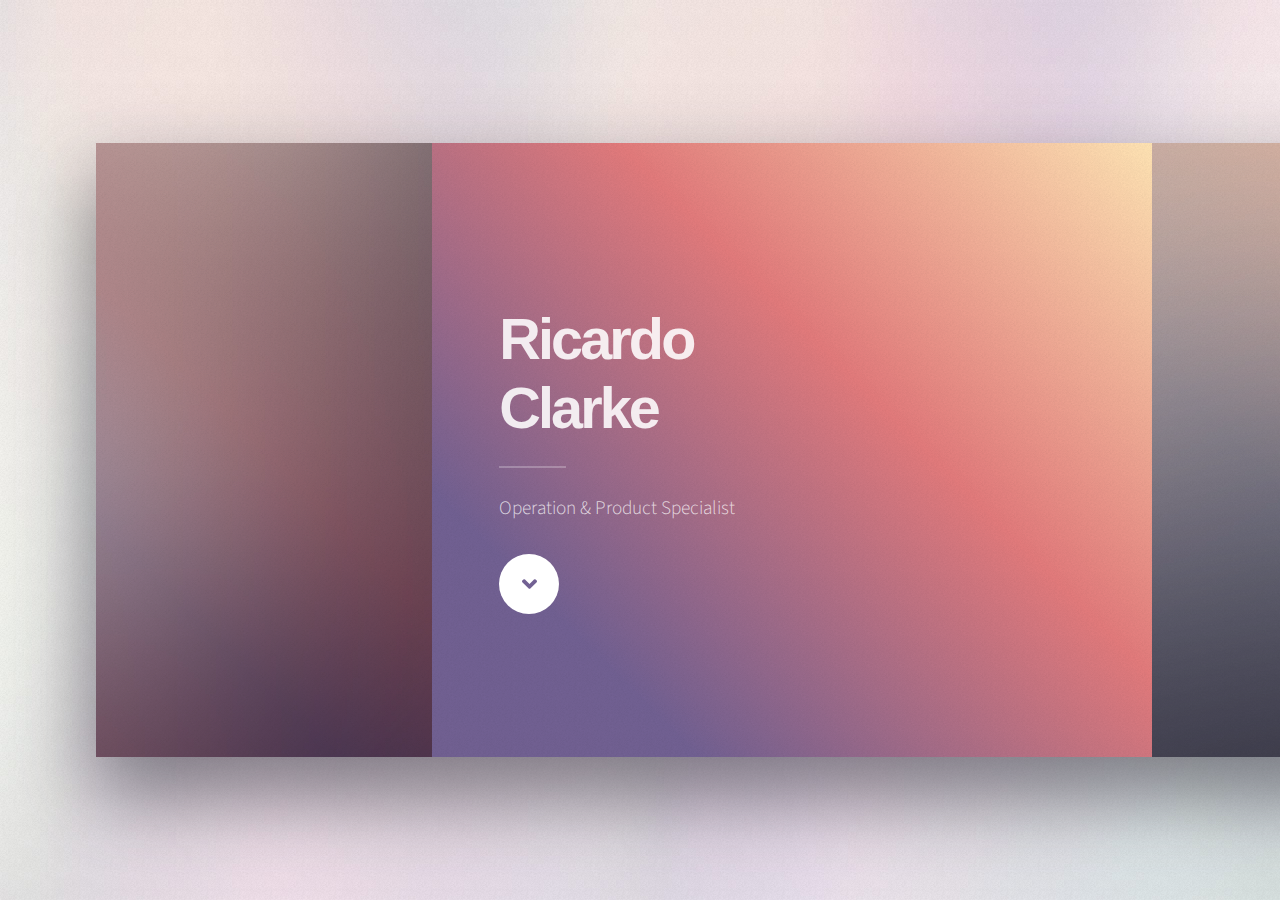
==== commit 7e862a10: "general edits" ====
--- a/index.html
+++ b/index.html
@@ -1,255 +1,160 @@
 <!DOCTYPE HTML>
 <!--
-	Ricardo's Resume
+	
+	Personal Resume website for networking and sharing.
+	
 -->
 <html>
 
 <head>
-	<title>Ricardo's Resume</title>
-	<meta charset="utf-8" />
-	<meta name="viewport" content="width=device-width, initial-scale=1, user-scalable=no" />
-	<link rel="stylesheet" href="assets/css/main.css" />
+    <title>Ricardo's Resume</title>
+    <meta charset="utf-8" />
+    <meta name="viewport" content="width=device-width, initial-scale=1, user-scalable=no" />
+    <link rel="stylesheet" href="assets/css/main.css" />
+    <noscript><link rel="stylesheet" href="assets/css/noscript.css" /></noscript>
 </head>
 
 <body class="is-preload">
 
-	<!-- Wrapper -->
-	<div id="wrapper">
+    <!-- Page Wrapper -->
+    <div id="page-wrapper">
 
-		<!-- Main -->
-		<div id="main">
-			<div class="inner">
+        <!-- Wrapper -->
+        <div id="wrapper">
 
-				<!-- Header -->
-				<header id="header">
-					<ul class="icons">
-						<li><a href="https://www.linkedin.com/in/ricardoclarke10" class="icon brands fa-linkedin"><span class="label">Linkedin</span></a></li>
-						<li><a href="https://github.com/RickCL91" class="icon brands fa-github"><span class="label">Facebook</span></a></li>
-						<li><a href="mailto:RickClarke91@gmail.com" class="icon solid fa-at"><span class="label">Email</span></a></li>
-					</ul>
-				</header>
+            <!-- Panel (Banner) -->
+            <section class="panel banner right">
+                <div class="content color0 span-3-75">
+                    <h1 class="major">Ricardo<br /> Clarke</h1>
+                    <p>Operation & Product Specialist</p>
+                    <ul class="actions">
+                        <li><a href="#first" class="button primary color1 circle icon solid fa-angle-down">Next</a></li>
+                    </ul>
+                </div>
+                <div class="image filtered span-1-75" data-position="25% 25%">
+                    <img src="images/pic01.jpg" alt="" />
+                </div>
+            </section>
 
-				<!-- Banner -->
-				<section id="banner">
-					<div class="content">
-						<header>
-							<h1>Hi, I’m Ricardo</h1>
-							<p>Professional Operaions Specialist</p>
-						</header>
-						<p>An experienced operational specialist professional with a demonstrated history of working
-							with startup technologies. I am passionate about executing projects from concept ideas to
-							completion, developing relationships and coaching to success.</p>
+            <!-- About Me (Spotlight) -->
+            <section class="panel spotlight medium right" id="first">
+                <div class="content span-7">
+                    <h2 class="major">About Me</h2>
+                    <p>Ricardo Clarke is an <strong>experienced</strong> operational specialist professional with a history of working with startup technologies. He is passionate about executing projects from concept ideas to completion, developing relationships
+                        and coaching to success.
+                        <br/>Ricardo has been specializing in managing teams in client facing operations for more than 7 years in the last 4. His for talent open collaboration, innovation, technology, and employee development has been proven to carry
+                        his team to success.
+                        <br/> He 's been involved with the creation and advancement of employee development resorces that led to his office beng named “Best Greenlight Hub” in the New York Tri- State region (Q4 2018). He's also developed an original scheduling/arrangement
+                        tool combining his skills in SQL and G Suite which improved the entire employee efficiency by +10% a week after launch and was later implemented in other Greenlight Hub operaions across New York. (Q2 2019) </p>
+                </div>
+                <div class="image filtered tinted" data-position="top left">
+                    <img src="images/pic02.jpg" alt="" />
+                </div>
+            </section>
 
-					</div>
-					<span class="image object">
-						<img src="images/KUJICAM_2019-03-21-23-04-53_developed.jpg" alt="" />
-					</span>
-				</section>
+            <!-- Skills -->
+            <section class="panel color1">
+                <div class="intro color2">
+                    <h2 class="major">Skills</h2>
+                </div>
+                <div class="inner">
+                    <div class="group span-2-25">
+                        <article>
+                            <span class=" icon solid fa-users "></span>
+                            <div class="content ">
+                                <h2>Project Management
+                                </h2>
+                            </div>
+                        </article>
+                        <article>
+                            <span class="icon solid fa-handshake "></span>
+                            <div class="content ">
+                                <h2>SaaS</h2>
+                            </div>
+                        </article>
+                        <article>
+                            <span class="icon solid fa-database "></span>
+                            <div class="content ">
+                                <h2>PostgreSQL</h2>
+                            </div>
+                        </article>
+                        <article>
+                            <span class="icon solid fa-cloud-upload-alt "></span>
+                            <div class="content ">
+                                <h2>G Suite</h2>
+                            </div>
+                        </article>
+                        <article>
+                            <span class="icon solid fa-sitemap "></span>
+                            <div class="content ">
+                                <h2>Stakeholder Manager</h2>
+                            </div>
+                        </article>
+                        <article>
+                            <span class="icon solid fa-cog"></span>
+                            <div class="content ">
+                                <h2>Jira/Zendesk</h2>
+                            </div>
+                        </article>
 
-				<!-- Skills -->
-				<section>
-					<header class="major">
-						<h2><a href="#">Skills</a></h2>
-					</header>
-					<div class="features">
-						<article>
-							<span class="icon solid fa-users"></span>
-							<div class="content">
-								<h3>Project Management</h3>
-								<p>Aenean ornare velit lacus, ac varius enim lorem ullamcorper dolore. Proin aliquam
-									facilisis ante interdum. Sed nulla amet lorem feugiat tempus aliquam.</p>
-							</div>
-						</article>
-						<article>
-							<span class="icon solid fa-handshake"></span>
-							<div class="content">
-								<h3>SaaS</h3>
-								<p>Aenean ornare velit lacus, ac varius enim lorem ullamcorper dolore. Proin aliquam
-									facilisis ante interdum. Sed nulla amet lorem feugiat tempus aliquam.</p>
-							</div>
-						</article>
-						<article>
-							<span class="icon solid fa-database"></span>
-							<div class="content">
-								<h3>SQL</h3>
-								<p>Aenean ornare velit lacus, ac varius enim lorem ullamcorper dolore. Proin aliquam
-									facilisis ante interdum. Sed nulla amet lorem feugiat tempus aliquam.</p>
-							</div>
-						</article>
-						<article>
-							<span class="icon solid fa-cloud-upload-alt"></span>
-							<div class="content">
-								<h3>G Suite</h3>
-								<p>Aenean ornare velit lacus, ac varius enim lorem ullamcorper dolore. Proin aliquam
-									facilisis ante interdum. Sed nulla amet lorem feugiat tempus aliquam.</p>
-							</div>
-						</article>
-						<article>
-							<span class="icon solid fa-sitemap"></span>
-							<div class="content">
-								<h3>Stakeholder Manager</h3>
-								<p>Aenean ornare velit lacus, ac varius enim lorem ullamcorper dolore. Proin aliquam
-									facilisis ante interdum. Sed nulla amet lorem feugiat tempus aliquam.</p>
-							</div>
-						</article>
-					</div>
-				</section>
+                    </div>
+                </div>
+            </section>
 
-				<!-- Experience -->
-				<section>
-					<header class="major">
-						<h2><a href="#">Experience</a> </h2>
-					</header>
-					<div class="posts">
-						<article>
-						<!-- To be object fitted "object-fit:cover" -->
-							<a href="#" class="image"><img src="images/uberlogo.jpg" alt="" /></a>
-							<h3>Uber Technologies Inc</h3>
-							<h5>Sr. Operaions Specialist</h5>
-							<p>Aenean ornare velit lacus, ac varius enim lorem ullamcorper dolore. Proin aliquam
-								facilisis ante interdum. Sed nulla amet lorem feugiat tempus aliquam.</p>
+            <!-- Exprience -->
+            <section class="panel ">
+                <div class="intro color2 ">
+                    <h2 class="major ">Exprience</h2>
+                    <p>
+                        <a href="# " class="button ">Learn More</a>
+                    </p>
+                </div>
+                <div class="gallery ">
+                    <div class="group span-3 ">
+                        <a href="# " class="image span-3 " data-position="bottom "><img src="images/uberlogo.jpg " alt="Uber Technologies " /></a>
+                        <a href="# " class="image span-1-5 " data-position="center "><img src="images/ealogo.png " alt="Edible Arrangements " /></a>
+                        <a href="# " class="image span-1-5 " data-position="bottom "><img src="images/nycct.png " alt="New York City College of Technology " /></a>
+                    </div>
+                </div>
+            </section>
 
-						</article>
-						<article>
-							<!-- To be object fitted "object-fit:cover" -->
-							<a href="#" class="image"><img src="images/ealogo.png" alt="" height="275" width="100"/></a>
-							<h3>Edible Arrangements LLC</h3>
-							<h5>General Manager</h5>
-							<p>Aenean ornare velit lacus, ac varius enim lorem ullamcorper dolore. Proin aliquam
-								facilisis ante interdum. Sed nulla amet lorem feugiat tempus aliquam.</p>
-						</article>
-					</div>
-				</section>
-				<!-- Achievements -->
-				<section>
-					<header class="major">
-						<h2><a href="#">Achievements</a></h2>
-					</header>
-					<div class="posts">
-						<article>
-							<a href="#" class="image"><img src="images/computer.jpg" alt="" /></a>
-							<h3>Interdum aenean</h3>
-							<p>Aenean ornare velit lacus, ac varius enim lorem ullamcorper dolore. Proin aliquam
-								facilisis ante interdum. Sed nulla amet lorem feugiat tempus aliquam.</p>
-						</article>
-						<article>
-							<a href="#" class="image"><img src="images/team.jpg" alt="" /></a>
-							<h3>Nulla amet dolore</h3>
-							<p>Aenean ornare velit lacus, ac varius enim lorem ullamcorper dolore. Proin aliquam
-								facilisis ante interdum. Sed nulla amet lorem feugiat tempus aliquam.</p>
-						</article>
+            <!-- Eduation (Spotlight) -->
+            <section class="panel ">
+                <div class="intro color2 ">
+                    <h2 class="major ">Eduation</h2>
+                    <p>
+                        <a href="# " class="button ">Learn More</a>
+                    </p>
+                </div>
+                <div class="gallery ">
+                    <div class="group span-3 ">
+                        <a href="# " class="image span-3 " data-position="top "><img src="images/nycct.png " alt="New York City College of Technology " /></a>
+                        <!--Fix this cropped image-->
+                        <a href="# " class="image span-3 " data-position="bottom "><img src="images/galogo3.png " alt="General Assembly " /></a>
+                    </div>
+                </div>
+            </section>
+            <!-- Contact -->
+            <section class="panel color4-alt ">
+                <div class="intro color4 ">
+                    <h2 class="major ">Get in touch!</h2>
+                </div>
+                <div class="inner columns divided ">
+                    <div class="span-1-5 ">
+                        <ul class="contact-icons color1 ">
+                            <li class="icon brands fa-linkedin "><a href="https://www.linkedin.com/in/ricardoclarke10">LinkedIn/in/RicardoClarke10</a></li>
+                            <li class="icon solid fa-at"><a href="mailto:RickClarke91@gmail.com">RickClarke91@gmail.com</a></li>
+                            <li class="icon brands fa-github "><a href="https://github.com/RickClarke">github.com/RickClarke</a></li>
+                        </ul>
+                    </div>
+                </div>
+            </section>
 
-
-					</div>
-				</section>
-				<!-- Education -->
-				<section>
-					<header class="major">
-						<h2><a href="#">Education</a></h2>
-					</header>
-					<div class="posts">
-						<article>
-							<a href="#" class="image"><img src="images/pic01.jpg" alt="" /></a>
-							<h3>Interdum aenean</h3>
-							<p>Aenean ornare velit lacus, ac varius enim lorem ullamcorper dolore. Proin aliquam
-								facilisis ante interdum. Sed nulla amet lorem feugiat tempus aliquam.</p>
-						</article>
-						<article>
-							<a href="#" class="image"><img src="images/pic02.jpg" alt="" /></a>
-							<h3>Nulla amet dolore</h3>
-							<p>Aenean ornare velit lacus, ac varius enim lorem ullamcorper dolore. Proin aliquam
-								facilisis ante interdum. Sed nulla amet lorem feugiat tempus aliquam.</p>
-						</article>
-
-
-					</div>
-			</div>
-
-			<!-- Sidebar -->
-			<div id="sidebar">
-				<div class="inner">
-
-					<!-- Search -->
-					<section id="search" class="alt">
-						<form method="post" action="#">
-							<input type="text" name="query" id="query" placeholder="Search" />
-						</form>
-					</section>
-
-					<!-- Menu -->
-					<nav id="menu">
-						<header class="major">
-							<h2>Menu</h2>
-						</header>
-						<ul>
-							<li><a href="index.html">Homepage</a></li>
-							<li><a href="generic.html">Experience</a></li>
-							<li><a href="elements.html">Skills</a></li>
-							<li><a href="#">Achievements</a></li>
-							<li><a href="#">Education</a></li>
-						</ul>
-					</nav>
-
-					<!-- Section -->
-					<section>
-						<header class="major">
-							<h2>Ante interdum</h2>
-						</header>
-						<div class="mini-posts">
-							<article>
-								<a href="#" class="image"><img src="images/pic07.jpg" alt="" /></a>
-								<p>Aenean ornare velit lacus, ac varius enim lorem ullamcorper dolore aliquam.</p>
-							</article>
-							<article>
-								<a href="#" class="image"><img src="images/pic08.jpg" alt="" /></a>
-								<p>Aenean ornare velit lacus, ac varius enim lorem ullamcorper dolore aliquam.</p>
-							</article>
-							<article>
-								<a href="#" class="image"><img src="images/pic09.jpg" alt="" /></a>
-								<p>Aenean ornare velit lacus, ac varius enim lorem ullamcorper dolore aliquam.</p>
-							</article>
-						</div>
-						<ul class="actions">
-							<li><a href="#" class="button">More</a></li>
-						</ul>
-					</section>
-
-					<!-- Section -->
-					<section>
-						<header class="major">
-							<h2>Get in touch</h2>
-						</header>
-						<ul class="contact">
-							<li class="icon solid fa-envelope"><a href="#">RickClarke91@gmail.com</a></li>
-							<li class="icon solid fa-phone">(917) 917-2023</li>
-							<li class="icon solid fa-home">New York, NY</li>
-						</ul>
-					</section>
-
-					<!-- Footer -->
-					<footer id="footer">
-						<p class="copyright">&copy; Untitled. All rights reserved. Demo Images: <a
-								href="https://unsplash.com">Unsplash</a>. Design: <a href="https://html5up.net">HTML5
-								UP</a>.</p> 
-								<ul class="icons">
-									<li><a href="https://www.linkedin.com/in/ricardoclarke10" class="icon brands fa-linkedin"><span class="label">Linkedin</span></a></li>
-									<li><a href="https://github.com/RickCL91" class="icon brands fa-github"><span class="label">Facebook</span></a></li>
-									<li><a href="mailto:RickClarke91@gmail.com" class="icon solid fa-at"><span class="label">Email</span></a></li>
-								</ul>
-					
-					</footer>
-
-				</div>
-			</div>
-
-		</div>
-
-		<!-- Scripts -->
-		<script src="assets/js/jquery.min.js"></script>
-		<script src="assets/js/browser.min.js"></script>
-		<script src="assets/js/breakpoints.min.js"></script>
-		<script src="assets/js/util.js"></script>
-		<script src="assets/js/main.js"></script>
+            <!-- Scripts -->
+            <script src="assets/js/jquery.min.js "></script>
+            <script src="assets/js/browser.min.js "></script>
+            <script src="assets/js/breakpoints.min.js "></script>
+            <script src="assets/js/main.js "></script>
 
 </body>
 
--- a/assets/css/main.css
+++ b/assets/css/main.css
@@ -1,85 +1,316 @@
 @import url(fontawesome-all.min.css);
-@import url("https://fonts.googleapis.com/css?family=Open+Sans:400,600,400italic,600italic|Roboto+Slab:400,700");
+@import url("https://fonts.googleapis.com/css?family=Source+Sans+Pro:300,400,300i,400i");
+
 /*
-	Editorial by HTML5 UP
+	Ethereal by HTML5 UP
 	html5up.net | @ajlkn
 	Free for personal and commercial use under the CCA 3.0 license (html5up.net/license)
 */
-html, body, div, span, applet, object,
-iframe, h1, h2, h3, h4, h5, h6, p, blockquote,
-pre, a, abbr, acronym, address, big, cite,
-code, del, dfn, em, img, ins, kbd, q, s, samp,
-small, strike, strong, sub, sup, tt, var, b,
-u, i, center, dl, dt, dd, ol, ul, li, fieldset,
-form, label, legend, table, caption, tbody,
-tfoot, thead, tr, th, td, article, aside,
-canvas, details, embed, figure, figcaption,
-footer, header, hgroup, menu, nav, output, ruby,
-section, summary, time, mark, audio, video {
-  margin: 0;
-  padding: 0;
-  border: 0;
-  font-size: 100%;
-  font: inherit;
-  vertical-align: baseline; }
-
-article, aside, details, figcaption, figure,
-footer, header, hgroup, menu, nav, section {
-  display: block; }
+
+html,
+body,
+div,
+span,
+applet,
+object,
+iframe,
+h1,
+h2,
+h3,
+h4,
+h5,
+h6,
+p,
+blockquote,
+pre,
+a,
+abbr,
+acronym,
+address,
+big,
+cite,
+code,
+del,
+dfn,
+em,
+img,
+ins,
+kbd,
+q,
+s,
+samp,
+small,
+strike,
+strong,
+sub,
+sup,
+tt,
+var,
+b,
+u,
+i,
+center,
+dl,
+dt,
+dd,
+ol,
+ul,
+li,
+fieldset,
+form,
+label,
+legend,
+table,
+caption,
+tbody,
+tfoot,
+thead,
+tr,
+th,
+td,
+article,
+aside,
+canvas,
+details,
+embed,
+figure,
+figcaption,
+footer,
+header,
+hgroup,
+menu,
+nav,
+output,
+ruby,
+section,
+summary,
+time,
+mark,
+audio,
+video {
+    margin: 0;
+    padding: 0;
+    border: 0;
+    font-size: 100%;
+    font: inherit;
+    vertical-align: baseline;
+}
+
+article,
+aside,
+details,
+figcaption,
+figure,
+footer,
+header,
+hgroup,
+menu,
+nav,
+section {
+    display: block;
+}
 
 body {
-  line-height: 1; }
-
-ol, ul {
-  list-style: none; }
-
-blockquote, q {
-  quotes: none; }
-  blockquote:before, blockquote:after, q:before, q:after {
+    line-height: 1;
+}
+
+ol,
+ul {
+    list-style: none;
+}
+
+blockquote,
+q {
+    quotes: none;
+}
+
+blockquote:before,
+blockquote:after,
+q:before,
+q:after {
     content: '';
-    content: none; }
+    content: none;
+}
 
 table {
-  border-collapse: collapse;
-  border-spacing: 0; }
+    border-collapse: collapse;
+    border-spacing: 0;
+}
 
 body {
-  -webkit-text-size-adjust: none; }
+    -webkit-text-size-adjust: none;
+}
 
 mark {
-  background-color: transparent;
-  color: inherit; }
+    background-color: transparent;
+    color: inherit;
+}
 
 input::-moz-focus-inner {
-  border: 0;
-  padding: 0; }
-
-input, select, textarea {
-  -moz-appearance: none;
-  -webkit-appearance: none;
-  -ms-appearance: none;
-  appearance: none; }
-
-/* Basic */
+    border: 0;
+    padding: 0;
+}
+
+input,
+select,
+textarea {
+    -moz-appearance: none;
+    -webkit-appearance: none;
+    -ms-appearance: none;
+    appearance: none;
+}
+
+
+/* Page */
+
+@-moz-keyframes load-spinner {
+    0% {
+        -moz-transform: rotate(0deg);
+        -webkit-transform: rotate(0deg);
+        -ms-transform: rotate(0deg);
+        transform: rotate(0deg);
+    }
+    100% {
+        -moz-transform: rotate(360deg);
+        -webkit-transform: rotate(360deg);
+        -ms-transform: rotate(360deg);
+        transform: rotate(360deg);
+    }
+}
+
+@-webkit-keyframes load-spinner {
+    0% {
+        -moz-transform: rotate(0deg);
+        -webkit-transform: rotate(0deg);
+        -ms-transform: rotate(0deg);
+        transform: rotate(0deg);
+    }
+    100% {
+        -moz-transform: rotate(360deg);
+        -webkit-transform: rotate(360deg);
+        -ms-transform: rotate(360deg);
+        transform: rotate(360deg);
+    }
+}
+
+@-ms-keyframes load-spinner {
+    0% {
+        -moz-transform: rotate(0deg);
+        -webkit-transform: rotate(0deg);
+        -ms-transform: rotate(0deg);
+        transform: rotate(0deg);
+    }
+    100% {
+        -moz-transform: rotate(360deg);
+        -webkit-transform: rotate(360deg);
+        -ms-transform: rotate(360deg);
+        transform: rotate(360deg);
+    }
+}
+
+@keyframes load-spinner {
+    0% {
+        -moz-transform: rotate(0deg);
+        -webkit-transform: rotate(0deg);
+        -ms-transform: rotate(0deg);
+        transform: rotate(0deg);
+    }
+    100% {
+        -moz-transform: rotate(360deg);
+        -webkit-transform: rotate(360deg);
+        -ms-transform: rotate(360deg);
+        transform: rotate(360deg);
+    }
+}
+
 @-ms-viewport {
-  width: device-width; }
+    width: device-width;
+}
+
+html {
+    width: 100%;
+    height: 100%;
+}
+
+html {
+    box-sizing: border-box;
+}
+
+*,
+*:before,
+*:after {
+    box-sizing: inherit;
+}
 
 body {
-  -ms-overflow-style: scrollbar; }
-
-@media screen and (max-width: 480px) {
-  html, body {
-    min-width: 320px; } }
-
-html {
-  box-sizing: border-box; }
-
-*, *:before, *:after {
-  box-sizing: inherit; }
-
-body {
-  background: #ffffff; }
-  body.is-preload *, body.is-preload *:before, body.is-preload *:after, body.is-resizing *, body.is-resizing *:before, body.is-resizing *:after {
+    display: -moz-flex;
+    display: -webkit-flex;
+    display: -ms-flex;
+    display: flex;
+    -moz-align-items: center;
+    -webkit-align-items: center;
+    -ms-align-items: center;
+    align-items: center;
+    -moz-justify-content: -moz-flex-start;
+    -webkit-justify-content: -webkit-flex-start;
+    -ms-justify-content: -ms-flex-start;
+    justify-content: flex-start;
+    -ms-overflow-style: scrollbar;
+    width: 100%;
+    height: 100%;
+    min-height: 30rem;
+    overflow: hidden;
+}
+
+body:before {
+    -moz-animation: load-spinner 1s infinite linear;
+    -webkit-animation: load-spinner 1s infinite linear;
+    -ms-animation: load-spinner 1s infinite linear;
+    animation: load-spinner 1s infinite linear;
+    -moz-transition: opacity 0.25s ease;
+    -webkit-transition: opacity 0.25s ease;
+    -ms-transition: opacity 0.25s ease;
+    transition: opacity 0.25s ease;
+    -moz-transition-delay: 0s;
+    -webkit-transition-delay: 0s;
+    -ms-transition-delay: 0s;
+    transition-delay: 0s;
+    pointer-events: none;
+    content: '';
+    display: block;
+    position: absolute;
+    top: 50%;
+    left: 50%;
+    width: 4rem;
+    height: 4rem;
+    margin: -2rem 0 0 -2rem;
+    background-image: url("data:image/svg+xml;charset=utf8,%3Csvg xmlns='http://www.w3.org/2000/svg' xmlns:xlink='http://www.w3.org/1999/xlink' width='96px' height='96px' viewBox='0 0 96 96' zoomAndPan='disable'%3E%3Cstyle%3Ecircle %7Bfill: transparent%3B stroke: %232e2b37%3B stroke-width: 1.5px%3B %7D%3C/style%3E%3Cdefs%3E%3CclipPath id='corner'%3E%3Cpolygon points='0,0 48,0 48,48 96,48 96,96 0,96' /%3E%3C/clipPath%3E%3C/defs%3E%3Cg clip-path='url(%23corner)'%3E%3Ccircle cx='48' cy='48' r='32'/%3E%3C/g%3E%3C/svg%3E");
+    background-position: center;
+    background-repeat: no-repeat;
+    background-size: 4rem;
+    opacity: 0;
+}
+
+body:after {
+    pointer-events: none;
+    content: '';
+    display: block;
+    position: fixed;
+    top: 0;
+    left: 0;
+    width: 100%;
+    height: 100%;
+    z-index: -1;
+    background-attachment: fixed;
+    background-color: #e1e6e1;
+    background-image: url("../../images/overlay.png"), url("../../images/bg.jpg");
+    background-repeat: repeat, repeat-x;
+    background-size: 128px 128px, cover;
+}
+
+body.is-preload *,
+body.is-preload *:before,
+body.is-preload *:after {
     -moz-animation: none !important;
     -webkit-animation: none !important;
     -ms-animation: none !important;
@@ -87,1110 +318,503 @@
     -moz-transition: none !important;
     -webkit-transition: none !important;
     -ms-transition: none !important;
-    transition: none !important; }
-
-/* Type */
-body, input, select, textarea {
-  color: #7f888f;
-  font-family: "Open Sans", sans-serif;
-  font-size: 13pt;
-  font-weight: 400;
-  line-height: 1.65; }
-  @media screen and (max-width: 1680px) {
-    body, input, select, textarea {
-      font-size: 11pt; } }
-  @media screen and (max-width: 1280px) {
-    body, input, select, textarea {
-      font-size: 10pt; } }
-  @media screen and (max-width: 360px) {
-    body, input, select, textarea {
-      font-size: 9pt; } }
+    transition: none !important;
+}
+
+body.is-preload:before {
+    -moz-transition: opacity 1s ease;
+    -webkit-transition: opacity 1s ease;
+    -ms-transition: opacity 1s ease;
+    transition: opacity 1s ease;
+    -moz-transition-delay: 0.75s;
+    -webkit-transition-delay: 0.75s;
+    -ms-transition-delay: 0.75s;
+    transition-delay: 0.75s;
+    opacity: 0.25;
+}
+
+@media screen and (max-width: 736px) {
+    html {
+        height: auto;
+    }
+    body {
+        height: auto;
+        overflow-x: hidden;
+        overflow-y: auto;
+    }
+}
+
+@media screen and (max-width: 480px) {
+    html,
+    body {
+        min-width: 320px;
+    }
+}
+
+
+/* Typography */
+
+html {
+    font-size: 18pt;
+    font-size: 1vmax;
+}
+
+@media screen and (max-width: 1680px) {
+    html {
+        font-size: 12pt;
+        font-size: 1.1vmax;
+    }
+}
+
+@media screen and (max-width: 1280px) {
+    html {
+        font-size: 11pt;
+        font-size: 1.5vmax;
+    }
+}
+
+body,
+input,
+select,
+textarea {
+    color: rgba(255, 255, 255, 0.75);
+    font-family: "Source Sans Pro", Helvetica, sans-serif;
+    font-size: 1rem;
+    font-weight: 300;
+    line-height: 1.65;
+}
 
 a {
-  -moz-transition: color 0.2s ease-in-out, border-bottom-color 0.2s ease-in-out;
-  -webkit-transition: color 0.2s ease-in-out, border-bottom-color 0.2s ease-in-out;
-  -ms-transition: color 0.2s ease-in-out, border-bottom-color 0.2s ease-in-out;
-  transition: color 0.2s ease-in-out, border-bottom-color 0.2s ease-in-out;
-  border-bottom: dotted 1px;
-  color: #f56a6a;
-  text-decoration: none; }
-  a:hover {
-    border-bottom-color: #f56a6a;
-    color: #f56a6a !important; }
-    a:hover strong {
-      color: inherit; }
-
-strong, b {
-  color: #3d4449;
-  font-weight: 600; }
-
-em, i {
-  font-style: italic; }
+    -moz-transition: color 0.2s ease-in-out, border-bottom-color 0.2s ease-in-out;
+    -webkit-transition: color 0.2s ease-in-out, border-bottom-color 0.2s ease-in-out;
+    -ms-transition: color 0.2s ease-in-out, border-bottom-color 0.2s ease-in-out;
+    transition: color 0.2s ease-in-out, border-bottom-color 0.2s ease-in-out;
+    color: inherit;
+    border-bottom: dotted 1px;
+    text-decoration: none;
+}
+
+a:hover {
+    border-bottom-color: transparent;
+    color: #ffe4b4;
+}
+
+strong,
+b {
+    color: rgba(255, 255, 255, 0.875);
+    font-weight: 400;
+}
+
+em,
+i {
+    font-style: italic;
+}
 
 p {
-  margin: 0 0 2em 0; }
-
-h1, h2, h3, h4, h5, h6 {
-  color: #3d4449;
-  font-family: "Roboto Slab", serif;
-  font-weight: 700;
-  line-height: 1.5;
-  margin: 0 0 1em 0; }
-  h1 a, h2 a, h3 a, h4 a, h5 a, h6 a {
+    margin: 0 0 1.5rem 0;
+}
+
+body.is-ie p {
+    width: 100%;
+}
+
+h1,
+h2,
+h3,
+h4,
+h5,
+h6 {
+    color: rgba(255, 255, 255, 0.875);
+    font-family: Arial, Helvetica, sans-serif;
+    font-weight: 700;
+    line-height: 1.3;
+    margin: 0 0 0.75rem 0;
+    letter-spacing: -0.05em;
+}
+
+h1 a,
+h2 a,
+h3 a,
+h4 a,
+h5 a,
+h6 a {
     color: inherit;
     text-decoration: none;
-    border-bottom: 0; }
+}
+
+h1.major,
+h2.major,
+h3.major {
+    position: relative;
+}
+
+h1.major:after,
+h2.major:after,
+h3.major:after {
+    content: '';
+    position: absolute;
+    left: 0;
+    width: 3.5rem;
+    height: 0.1rem;
+    background-color: rgba(255, 255, 255, 0.25);
+}
 
 h1 {
-  font-size: 4em;
-  margin: 0 0 0.5em 0;
-  line-height: 1.3; }
+    font-size: 3rem;
+    line-height: 1.2;
+}
+
+h1.major {
+    margin: 0 0 2.625rem 0;
+}
+
+h1.major:after {
+    bottom: -1.325rem;
+}
 
 h2 {
-  font-size: 1.75em; }
+    font-size: 1.75rem;
+    line-height: 1.2;
+}
+
+h2.major {
+    margin: 0 0 1.9875rem 0;
+}
+
+h2.major:after {
+    bottom: -1.2rem;
+}
 
 h3 {
-  font-size: 1.25em; }
+    font-size: 1.325rem;
+}
+
+h3.major {
+    margin: 0 0 1.875rem 0;
+}
+
+h3.major:after {
+    bottom: -0.75rem;
+}
 
 h4 {
-  font-size: 1.1em; }
+    font-size: 1rem;
+}
 
 h5 {
-  font-size: 0.9em; }
+    font-size: 0.9rem;
+}
 
 h6 {
-  font-size: 0.7em; }
-
-@media screen and (max-width: 1680px) {
-  h1 {
-    font-size: 3.5em; } }
-
-@media screen and (max-width: 980px) {
-  h1 {
-    font-size: 3.25em; } }
+    font-size: 0.7rem;
+}
+
+sub {
+    font-size: 0.8rem;
+    position: relative;
+    top: 0.5rem;
+}
+
+sup {
+    font-size: 0.8rem;
+    position: relative;
+    top: -0.5rem;
+}
+
+blockquote {
+    border-left: solid 0.25rem rgba(255, 255, 255, 0.25);
+    font-style: italic;
+    margin: 0 0 1.5rem 0;
+    padding: 0.375rem 0 0.375rem 1.5rem;
+}
+
+code {
+    background: rgba(255, 255, 255, 0.075);
+    border-radius: 0.25rem;
+    font-family: "Courier New", monospace;
+    font-size: 0.8rem;
+    margin: 0 0.25rem;
+    padding: 0.25rem 0.65rem;
+}
+
+pre {
+    -webkit-overflow-scrolling: touch;
+    font-family: "Courier New", monospace;
+    font-size: 0.8rem;
+    margin: 0 0 1.5rem 0;
+    white-space: pre-wrap;
+}
+
+pre code {
+    display: block;
+    line-height: 1.625;
+    padding: 1rem 1.5rem;
+    overflow-x: auto;
+    margin: 0;
+}
+
+hr {
+    border: 0;
+    border-bottom: solid 2px rgba(255, 255, 255, 0.25);
+    margin: 1.875rem 0;
+}
+
+.align-left {
+    text-align: left;
+}
+
+.align-center {
+    text-align: center;
+}
+
+.align-right {
+    text-align: right;
+}
 
 @media screen and (max-width: 736px) {
-  h1 {
-    font-size: 2em;
-    line-height: 1.4; }
-  h2 {
-    font-size: 1.5em; } }
-
-sub {
-  font-size: 0.8em;
-  position: relative;
-  top: 0.5em; }
-
-sup {
-  font-size: 0.8em;
-  position: relative;
-  top: -0.5em; }
-
-blockquote {
-  border-left: solid 3px rgba(210, 215, 217, 0.75);
-  font-style: italic;
-  margin: 0 0 2em 0;
-  padding: 0.5em 0 0.5em 2em; }
-
-code {
-  background: rgba(230, 235, 237, 0.25);
-  border-radius: 0.375em;
-  border: solid 1px rgba(210, 215, 217, 0.75);
-  font-family: "Courier New", monospace;
-  font-size: 0.9em;
-  margin: 0 0.25em;
-  padding: 0.25em 0.65em; }
-
-pre {
-  -webkit-overflow-scrolling: touch;
-  font-family: "Courier New", monospace;
-  font-size: 0.9em;
-  margin: 0 0 2em 0; }
-  pre code {
+    html {
+        font-size: 12pt;
+    }
+    h1 {
+        font-size: 2.25rem;
+        line-height: 1.2;
+    }
+    h1.major {
+        margin: 0 0 2.625rem 0;
+    }
+    h1.major:after {
+        bottom: -1.325rem;
+    }
+    h2 {
+        font-size: 1.5rem;
+        line-height: 1.2;
+    }
+    h2.major {
+        margin: 0 0 1.9875rem 0;
+    }
+    h2.major:after {
+        bottom: -1.2rem;
+    }
+    h3 {
+        font-size: 1rem;
+    }
+    h3.major {
+        margin: 0 0 1.875rem 0;
+    }
+    h3.major:after {
+        bottom: -0.75rem;
+    }
+    h4 {
+        font-size: 1rem;
+    }
+    h5 {
+        font-size: 0.9rem;
+    }
+    h6 {
+        font-size: 0.7rem;
+    }
+    h1 br,
+    h2 br,
+    h3 br,
+    h4 br,
+    h5 br,
+    h6 br {
+        display: none;
+    }
+}
+
+@media screen and (max-width: 300px) {
+    html {
+        font-size: 11pt;
+    }
+}
+
+
+/* Form */
+
+form {
+    margin: 0 0 1.5rem 0;
+}
+
+form> :last-child {
+    margin-bottom: 0;
+}
+
+form>.fields {
+    display: -moz-flex;
+    display: -webkit-flex;
+    display: -ms-flex;
+    display: flex;
+    -moz-flex-wrap: wrap;
+    -webkit-flex-wrap: wrap;
+    -ms-flex-wrap: wrap;
+    flex-wrap: wrap;
+    width: calc(100% + 3rem);
+    margin: -1.5rem 0 1.5rem -1.5rem;
+}
+
+form>.fields>.field {
+    -moz-flex-grow: 0;
+    -webkit-flex-grow: 0;
+    -ms-flex-grow: 0;
+    flex-grow: 0;
+    -moz-flex-shrink: 0;
+    -webkit-flex-shrink: 0;
+    -ms-flex-shrink: 0;
+    flex-shrink: 0;
+    padding: 1.5rem 0 0 1.5rem;
+    width: calc(100% - 1.5rem);
+}
+
+form>.fields>.field.half {
+    width: calc(50% - 0.75rem);
+}
+
+form>.fields>.field.third {
+    width: calc(100%/3 - 0.5rem);
+}
+
+form>.fields>.field.quarter {
+    width: calc(25% - 0.375rem);
+}
+
+@media screen and (max-width: 736px) {
+    form>.fields {
+        width: calc(100% + 2.25rem);
+        margin: -1.125rem 0 1.5rem -1.125rem;
+    }
+    form>.fields>.field {
+        padding: 1.125rem 0 0 1.125rem;
+        width: calc(100% - 1.125rem);
+    }
+    form>.fields>.field.half {
+        width: calc(100% - 1.125rem);
+    }
+    form>.fields>.field.third {
+        width: calc(100% - 1.125rem);
+    }
+    form>.fields>.field.quarter {
+        width: calc(100% - 1.125rem);
+    }
+}
+
+label {
+    color: rgba(255, 255, 255, 0.875);
     display: block;
-    line-height: 1.75;
-    padding: 1em 1.5em;
-    overflow-x: auto; }
-
-hr {
-  border: 0;
-  border-bottom: solid 1px rgba(210, 215, 217, 0.75);
-  margin: 2em 0; }
-  hr.major {
-    margin: 3em 0; }
-
-.align-left {
-  text-align: left; }
-
-.align-center {
-  text-align: center; }
-
-.align-right {
-  text-align: right; }
-
-/* Row */
-.row {
-  display: flex;
-  flex-wrap: wrap;
-  box-sizing: border-box;
-  align-items: stretch; }
-  .row > * {
-    box-sizing: border-box; }
-  .row.gtr-uniform > * > :last-child {
-    margin-bottom: 0; }
-  .row.aln-left {
-    justify-content: flex-start; }
-  .row.aln-center {
-    justify-content: center; }
-  .row.aln-right {
-    justify-content: flex-end; }
-  .row.aln-top {
-    align-items: flex-start; }
-  .row.aln-middle {
-    align-items: center; }
-  .row.aln-bottom {
-    align-items: flex-end; }
-  .row > .imp {
-    order: -1; }
-  .row > .col-1 {
-    width: 8.33333%; }
-  .row > .off-1 {
-    margin-left: 8.33333%; }
-  .row > .col-2 {
-    width: 16.66667%; }
-  .row > .off-2 {
-    margin-left: 16.66667%; }
-  .row > .col-3 {
-    width: 25%; }
-  .row > .off-3 {
-    margin-left: 25%; }
-  .row > .col-4 {
-    width: 33.33333%; }
-  .row > .off-4 {
-    margin-left: 33.33333%; }
-  .row > .col-5 {
-    width: 41.66667%; }
-  .row > .off-5 {
-    margin-left: 41.66667%; }
-  .row > .col-6 {
-    width: 50%; }
-  .row > .off-6 {
-    margin-left: 50%; }
-  .row > .col-7 {
-    width: 58.33333%; }
-  .row > .off-7 {
-    margin-left: 58.33333%; }
-  .row > .col-8 {
-    width: 66.66667%; }
-  .row > .off-8 {
-    margin-left: 66.66667%; }
-  .row > .col-9 {
-    width: 75%; }
-  .row > .off-9 {
-    margin-left: 75%; }
-  .row > .col-10 {
-    width: 83.33333%; }
-  .row > .off-10 {
-    margin-left: 83.33333%; }
-  .row > .col-11 {
-    width: 91.66667%; }
-  .row > .off-11 {
-    margin-left: 91.66667%; }
-  .row > .col-12 {
-    width: 100%; }
-  .row > .off-12 {
-    margin-left: 100%; }
-  .row.gtr-0 {
-    margin-top: 0;
-    margin-left: 0em; }
-    .row.gtr-0 > * {
-      padding: 0 0 0 0em; }
-    .row.gtr-0.gtr-uniform {
-      margin-top: 0em; }
-      .row.gtr-0.gtr-uniform > * {
-        padding-top: 0em; }
-  .row.gtr-25 {
-    margin-top: 0;
-    margin-left: -0.375em; }
-    .row.gtr-25 > * {
-      padding: 0 0 0 0.375em; }
-    .row.gtr-25.gtr-uniform {
-      margin-top: -0.375em; }
-      .row.gtr-25.gtr-uniform > * {
-        padding-top: 0.375em; }
-  .row.gtr-50 {
-    margin-top: 0;
-    margin-left: -0.75em; }
-    .row.gtr-50 > * {
-      padding: 0 0 0 0.75em; }
-    .row.gtr-50.gtr-uniform {
-      margin-top: -0.75em; }
-      .row.gtr-50.gtr-uniform > * {
-        padding-top: 0.75em; }
-  .row {
-    margin-top: 0;
-    margin-left: -1.5em; }
-    .row > * {
-      padding: 0 0 0 1.5em; }
-    .row.gtr-uniform {
-      margin-top: -1.5em; }
-      .row.gtr-uniform > * {
-        padding-top: 1.5em; }
-  .row.gtr-150 {
-    margin-top: 0;
-    margin-left: -2.25em; }
-    .row.gtr-150 > * {
-      padding: 0 0 0 2.25em; }
-    .row.gtr-150.gtr-uniform {
-      margin-top: -2.25em; }
-      .row.gtr-150.gtr-uniform > * {
-        padding-top: 2.25em; }
-  .row.gtr-200 {
-    margin-top: 0;
-    margin-left: -3em; }
-    .row.gtr-200 > * {
-      padding: 0 0 0 3em; }
-    .row.gtr-200.gtr-uniform {
-      margin-top: -3em; }
-      .row.gtr-200.gtr-uniform > * {
-        padding-top: 3em; }
-  @media screen and (max-width: 1680px) {
-    .row {
-      display: flex;
-      flex-wrap: wrap;
-      box-sizing: border-box;
-      align-items: stretch; }
-      .row > * {
-        box-sizing: border-box; }
-      .row.gtr-uniform > * > :last-child {
-        margin-bottom: 0; }
-      .row.aln-left {
-        justify-content: flex-start; }
-      .row.aln-center {
-        justify-content: center; }
-      .row.aln-right {
-        justify-content: flex-end; }
-      .row.aln-top {
-        align-items: flex-start; }
-      .row.aln-middle {
-        align-items: center; }
-      .row.aln-bottom {
-        align-items: flex-end; }
-      .row > .imp-xlarge {
-        order: -1; }
-      .row > .col-1-xlarge {
-        width: 8.33333%; }
-      .row > .off-1-xlarge {
-        margin-left: 8.33333%; }
-      .row > .col-2-xlarge {
-        width: 16.66667%; }
-      .row > .off-2-xlarge {
-        margin-left: 16.66667%; }
-      .row > .col-3-xlarge {
-        width: 25%; }
-      .row > .off-3-xlarge {
-        margin-left: 25%; }
-      .row > .col-4-xlarge {
-        width: 33.33333%; }
-      .row > .off-4-xlarge {
-        margin-left: 33.33333%; }
-      .row > .col-5-xlarge {
-        width: 41.66667%; }
-      .row > .off-5-xlarge {
-        margin-left: 41.66667%; }
-      .row > .col-6-xlarge {
-        width: 50%; }
-      .row > .off-6-xlarge {
-        margin-left: 50%; }
-      .row > .col-7-xlarge {
-        width: 58.33333%; }
-      .row > .off-7-xlarge {
-        margin-left: 58.33333%; }
-      .row > .col-8-xlarge {
-        width: 66.66667%; }
-      .row > .off-8-xlarge {
-        margin-left: 66.66667%; }
-      .row > .col-9-xlarge {
-        width: 75%; }
-      .row > .off-9-xlarge {
-        margin-left: 75%; }
-      .row > .col-10-xlarge {
-        width: 83.33333%; }
-      .row > .off-10-xlarge {
-        margin-left: 83.33333%; }
-      .row > .col-11-xlarge {
-        width: 91.66667%; }
-      .row > .off-11-xlarge {
-        margin-left: 91.66667%; }
-      .row > .col-12-xlarge {
-        width: 100%; }
-      .row > .off-12-xlarge {
-        margin-left: 100%; }
-      .row.gtr-0 {
-        margin-top: 0;
-        margin-left: 0em; }
-        .row.gtr-0 > * {
-          padding: 0 0 0 0em; }
-        .row.gtr-0.gtr-uniform {
-          margin-top: 0em; }
-          .row.gtr-0.gtr-uniform > * {
-            padding-top: 0em; }
-      .row.gtr-25 {
-        margin-top: 0;
-        margin-left: -0.375em; }
-        .row.gtr-25 > * {
-          padding: 0 0 0 0.375em; }
-        .row.gtr-25.gtr-uniform {
-          margin-top: -0.375em; }
-          .row.gtr-25.gtr-uniform > * {
-            padding-top: 0.375em; }
-      .row.gtr-50 {
-        margin-top: 0;
-        margin-left: -0.75em; }
-        .row.gtr-50 > * {
-          padding: 0 0 0 0.75em; }
-        .row.gtr-50.gtr-uniform {
-          margin-top: -0.75em; }
-          .row.gtr-50.gtr-uniform > * {
-            padding-top: 0.75em; }
-      .row {
-        margin-top: 0;
-        margin-left: -1.5em; }
-        .row > * {
-          padding: 0 0 0 1.5em; }
-        .row.gtr-uniform {
-          margin-top: -1.5em; }
-          .row.gtr-uniform > * {
-            padding-top: 1.5em; }
-      .row.gtr-150 {
-        margin-top: 0;
-        margin-left: -2.25em; }
-        .row.gtr-150 > * {
-          padding: 0 0 0 2.25em; }
-        .row.gtr-150.gtr-uniform {
-          margin-top: -2.25em; }
-          .row.gtr-150.gtr-uniform > * {
-            padding-top: 2.25em; }
-      .row.gtr-200 {
-        margin-top: 0;
-        margin-left: -3em; }
-        .row.gtr-200 > * {
-          padding: 0 0 0 3em; }
-        .row.gtr-200.gtr-uniform {
-          margin-top: -3em; }
-          .row.gtr-200.gtr-uniform > * {
-            padding-top: 3em; } }
-  @media screen and (max-width: 1280px) {
-    .row {
-      display: flex;
-      flex-wrap: wrap;
-      box-sizing: border-box;
-      align-items: stretch; }
-      .row > * {
-        box-sizing: border-box; }
-      .row.gtr-uniform > * > :last-child {
-        margin-bottom: 0; }
-      .row.aln-left {
-        justify-content: flex-start; }
-      .row.aln-center {
-        justify-content: center; }
-      .row.aln-right {
-        justify-content: flex-end; }
-      .row.aln-top {
-        align-items: flex-start; }
-      .row.aln-middle {
-        align-items: center; }
-      .row.aln-bottom {
-        align-items: flex-end; }
-      .row > .imp-large {
-        order: -1; }
-      .row > .col-1-large {
-        width: 8.33333%; }
-      .row > .off-1-large {
-        margin-left: 8.33333%; }
-      .row > .col-2-large {
-        width: 16.66667%; }
-      .row > .off-2-large {
-        margin-left: 16.66667%; }
-      .row > .col-3-large {
-        width: 25%; }
-      .row > .off-3-large {
-        margin-left: 25%; }
-      .row > .col-4-large {
-        width: 33.33333%; }
-      .row > .off-4-large {
-        margin-left: 33.33333%; }
-      .row > .col-5-large {
-        width: 41.66667%; }
-      .row > .off-5-large {
-        margin-left: 41.66667%; }
-      .row > .col-6-large {
-        width: 50%; }
-      .row > .off-6-large {
-        margin-left: 50%; }
-      .row > .col-7-large {
-        width: 58.33333%; }
-      .row > .off-7-large {
-        margin-left: 58.33333%; }
-      .row > .col-8-large {
-        width: 66.66667%; }
-      .row > .off-8-large {
-        margin-left: 66.66667%; }
-      .row > .col-9-large {
-        width: 75%; }
-      .row > .off-9-large {
-        margin-left: 75%; }
-      .row > .col-10-large {
-        width: 83.33333%; }
-      .row > .off-10-large {
-        margin-left: 83.33333%; }
-      .row > .col-11-large {
-        width: 91.66667%; }
-      .row > .off-11-large {
-        margin-left: 91.66667%; }
-      .row > .col-12-large {
-        width: 100%; }
-      .row > .off-12-large {
-        margin-left: 100%; }
-      .row.gtr-0 {
-        margin-top: 0;
-        margin-left: 0em; }
-        .row.gtr-0 > * {
-          padding: 0 0 0 0em; }
-        .row.gtr-0.gtr-uniform {
-          margin-top: 0em; }
-          .row.gtr-0.gtr-uniform > * {
-            padding-top: 0em; }
-      .row.gtr-25 {
-        margin-top: 0;
-        margin-left: -0.375em; }
-        .row.gtr-25 > * {
-          padding: 0 0 0 0.375em; }
-        .row.gtr-25.gtr-uniform {
-          margin-top: -0.375em; }
-          .row.gtr-25.gtr-uniform > * {
-            padding-top: 0.375em; }
-      .row.gtr-50 {
-        margin-top: 0;
-        margin-left: -0.75em; }
-        .row.gtr-50 > * {
-          padding: 0 0 0 0.75em; }
-        .row.gtr-50.gtr-uniform {
-          margin-top: -0.75em; }
-          .row.gtr-50.gtr-uniform > * {
-            padding-top: 0.75em; }
-      .row {
-        margin-top: 0;
-        margin-left: -1.5em; }
-        .row > * {
-          padding: 0 0 0 1.5em; }
-        .row.gtr-uniform {
-          margin-top: -1.5em; }
-          .row.gtr-uniform > * {
-            padding-top: 1.5em; }
-      .row.gtr-150 {
-        margin-top: 0;
-        margin-left: -2.25em; }
-        .row.gtr-150 > * {
-          padding: 0 0 0 2.25em; }
-        .row.gtr-150.gtr-uniform {
-          margin-top: -2.25em; }
-          .row.gtr-150.gtr-uniform > * {
-            padding-top: 2.25em; }
-      .row.gtr-200 {
-        margin-top: 0;
-        margin-left: -3em; }
-        .row.gtr-200 > * {
-          padding: 0 0 0 3em; }
-        .row.gtr-200.gtr-uniform {
-          margin-top: -3em; }
-          .row.gtr-200.gtr-uniform > * {
-            padding-top: 3em; } }
-  @media screen and (max-width: 980px) {
-    .row {
-      display: flex;
-      flex-wrap: wrap;
-      box-sizing: border-box;
-      align-items: stretch; }
-      .row > * {
-        box-sizing: border-box; }
-      .row.gtr-uniform > * > :last-child {
-        margin-bottom: 0; }
-      .row.aln-left {
-        justify-content: flex-start; }
-      .row.aln-center {
-        justify-content: center; }
-      .row.aln-right {
-        justify-content: flex-end; }
-      .row.aln-top {
-        align-items: flex-start; }
-      .row.aln-middle {
-        align-items: center; }
-      .row.aln-bottom {
-        align-items: flex-end; }
-      .row > .imp-medium {
-        order: -1; }
-      .row > .col-1-medium {
-        width: 8.33333%; }
-      .row > .off-1-medium {
-        margin-left: 8.33333%; }
-      .row > .col-2-medium {
-        width: 16.66667%; }
-      .row > .off-2-medium {
-        margin-left: 16.66667%; }
-      .row > .col-3-medium {
-        width: 25%; }
-      .row > .off-3-medium {
-        margin-left: 25%; }
-      .row > .col-4-medium {
-        width: 33.33333%; }
-      .row > .off-4-medium {
-        margin-left: 33.33333%; }
-      .row > .col-5-medium {
-        width: 41.66667%; }
-      .row > .off-5-medium {
-        margin-left: 41.66667%; }
-      .row > .col-6-medium {
-        width: 50%; }
-      .row > .off-6-medium {
-        margin-left: 50%; }
-      .row > .col-7-medium {
-        width: 58.33333%; }
-      .row > .off-7-medium {
-        margin-left: 58.33333%; }
-      .row > .col-8-medium {
-        width: 66.66667%; }
-      .row > .off-8-medium {
-        margin-left: 66.66667%; }
-      .row > .col-9-medium {
-        width: 75%; }
-      .row > .off-9-medium {
-        margin-left: 75%; }
-      .row > .col-10-medium {
-        width: 83.33333%; }
-      .row > .off-10-medium {
-        margin-left: 83.33333%; }
-      .row > .col-11-medium {
-        width: 91.66667%; }
-      .row > .off-11-medium {
-        margin-left: 91.66667%; }
-      .row > .col-12-medium {
-        width: 100%; }
-      .row > .off-12-medium {
-        margin-left: 100%; }
-      .row.gtr-0 {
-        margin-top: 0;
-        margin-left: 0em; }
-        .row.gtr-0 > * {
-          padding: 0 0 0 0em; }
-        .row.gtr-0.gtr-uniform {
-          margin-top: 0em; }
-          .row.gtr-0.gtr-uniform > * {
-            padding-top: 0em; }
-      .row.gtr-25 {
-        margin-top: 0;
-        margin-left: -0.375em; }
-        .row.gtr-25 > * {
-          padding: 0 0 0 0.375em; }
-        .row.gtr-25.gtr-uniform {
-          margin-top: -0.375em; }
-          .row.gtr-25.gtr-uniform > * {
-            padding-top: 0.375em; }
-      .row.gtr-50 {
-        margin-top: 0;
-        margin-left: -0.75em; }
-        .row.gtr-50 > * {
-          padding: 0 0 0 0.75em; }
-        .row.gtr-50.gtr-uniform {
-          margin-top: -0.75em; }
-          .row.gtr-50.gtr-uniform > * {
-            padding-top: 0.75em; }
-      .row {
-        margin-top: 0;
-        margin-left: -1.5em; }
-        .row > * {
-          padding: 0 0 0 1.5em; }
-        .row.gtr-uniform {
-          margin-top: -1.5em; }
-          .row.gtr-uniform > * {
-            padding-top: 1.5em; }
-      .row.gtr-150 {
-        margin-top: 0;
-        margin-left: -2.25em; }
-        .row.gtr-150 > * {
-          padding: 0 0 0 2.25em; }
-        .row.gtr-150.gtr-uniform {
-          margin-top: -2.25em; }
-          .row.gtr-150.gtr-uniform > * {
-            padding-top: 2.25em; }
-      .row.gtr-200 {
-        margin-top: 0;
-        margin-left: -3em; }
-        .row.gtr-200 > * {
-          padding: 0 0 0 3em; }
-        .row.gtr-200.gtr-uniform {
-          margin-top: -3em; }
-          .row.gtr-200.gtr-uniform > * {
-            padding-top: 3em; } }
-  @media screen and (max-width: 736px) {
-    .row {
-      display: flex;
-      flex-wrap: wrap;
-      box-sizing: border-box;
-      align-items: stretch; }
-      .row > * {
-        box-sizing: border-box; }
-      .row.gtr-uniform > * > :last-child {
-        margin-bottom: 0; }
-      .row.aln-left {
-        justify-content: flex-start; }
-      .row.aln-center {
-        justify-content: center; }
-      .row.aln-right {
-        justify-content: flex-end; }
-      .row.aln-top {
-        align-items: flex-start; }
-      .row.aln-middle {
-        align-items: center; }
-      .row.aln-bottom {
-        align-items: flex-end; }
-      .row > .imp-small {
-        order: -1; }
-      .row > .col-1-small {
-        width: 8.33333%; }
-      .row > .off-1-small {
-        margin-left: 8.33333%; }
-      .row > .col-2-small {
-        width: 16.66667%; }
-      .row > .off-2-small {
-        margin-left: 16.66667%; }
-      .row > .col-3-small {
-        width: 25%; }
-      .row > .off-3-small {
-        margin-left: 25%; }
-      .row > .col-4-small {
-        width: 33.33333%; }
-      .row > .off-4-small {
-        margin-left: 33.33333%; }
-      .row > .col-5-small {
-        width: 41.66667%; }
-      .row > .off-5-small {
-        margin-left: 41.66667%; }
-      .row > .col-6-small {
-        width: 50%; }
-      .row > .off-6-small {
-        margin-left: 50%; }
-      .row > .col-7-small {
-        width: 58.33333%; }
-      .row > .off-7-small {
-        margin-left: 58.33333%; }
-      .row > .col-8-small {
-        width: 66.66667%; }
-      .row > .off-8-small {
-        margin-left: 66.66667%; }
-      .row > .col-9-small {
-        width: 75%; }
-      .row > .off-9-small {
-        margin-left: 75%; }
-      .row > .col-10-small {
-        width: 83.33333%; }
-      .row > .off-10-small {
-        margin-left: 83.33333%; }
-      .row > .col-11-small {
-        width: 91.66667%; }
-      .row > .off-11-small {
-        margin-left: 91.66667%; }
-      .row > .col-12-small {
-        width: 100%; }
-      .row > .off-12-small {
-        margin-left: 100%; }
-      .row.gtr-0 {
-        margin-top: 0;
-        margin-left: 0em; }
-        .row.gtr-0 > * {
-          padding: 0 0 0 0em; }
-        .row.gtr-0.gtr-uniform {
-          margin-top: 0em; }
-          .row.gtr-0.gtr-uniform > * {
-            padding-top: 0em; }
-      .row.gtr-25 {
-        margin-top: 0;
-        margin-left: -0.375em; }
-        .row.gtr-25 > * {
-          padding: 0 0 0 0.375em; }
-        .row.gtr-25.gtr-uniform {
-          margin-top: -0.375em; }
-          .row.gtr-25.gtr-uniform > * {
-            padding-top: 0.375em; }
-      .row.gtr-50 {
-        margin-top: 0;
-        margin-left: -0.75em; }
-        .row.gtr-50 > * {
-          padding: 0 0 0 0.75em; }
-        .row.gtr-50.gtr-uniform {
-          margin-top: -0.75em; }
-          .row.gtr-50.gtr-uniform > * {
-            padding-top: 0.75em; }
-      .row {
-        margin-top: 0;
-        margin-left: -1.5em; }
-        .row > * {
-          padding: 0 0 0 1.5em; }
-        .row.gtr-uniform {
-          margin-top: -1.5em; }
-          .row.gtr-uniform > * {
-            padding-top: 1.5em; }
-      .row.gtr-150 {
-        margin-top: 0;
-        margin-left: -2.25em; }
-        .row.gtr-150 > * {
-          padding: 0 0 0 2.25em; }
-        .row.gtr-150.gtr-uniform {
-          margin-top: -2.25em; }
-          .row.gtr-150.gtr-uniform > * {
-            padding-top: 2.25em; }
-      .row.gtr-200 {
-        margin-top: 0;
-        margin-left: -3em; }
-        .row.gtr-200 > * {
-          padding: 0 0 0 3em; }
-        .row.gtr-200.gtr-uniform {
-          margin-top: -3em; }
-          .row.gtr-200.gtr-uniform > * {
-            padding-top: 3em; } }
-  @media screen and (max-width: 480px) {
-    .row {
-      display: flex;
-      flex-wrap: wrap;
-      box-sizing: border-box;
-      align-items: stretch; }
-      .row > * {
-        box-sizing: border-box; }
-      .row.gtr-uniform > * > :last-child {
-        margin-bottom: 0; }
-      .row.aln-left {
-        justify-content: flex-start; }
-      .row.aln-center {
-        justify-content: center; }
-      .row.aln-right {
-        justify-content: flex-end; }
-      .row.aln-top {
-        align-items: flex-start; }
-      .row.aln-middle {
-        align-items: center; }
-      .row.aln-bottom {
-        align-items: flex-end; }
-      .row > .imp-xsmall {
-        order: -1; }
-      .row > .col-1-xsmall {
-        width: 8.33333%; }
-      .row > .off-1-xsmall {
-        margin-left: 8.33333%; }
-      .row > .col-2-xsmall {
-        width: 16.66667%; }
-      .row > .off-2-xsmall {
-        margin-left: 16.66667%; }
-      .row > .col-3-xsmall {
-        width: 25%; }
-      .row > .off-3-xsmall {
-        margin-left: 25%; }
-      .row > .col-4-xsmall {
-        width: 33.33333%; }
-      .row > .off-4-xsmall {
-        margin-left: 33.33333%; }
-      .row > .col-5-xsmall {
-        width: 41.66667%; }
-      .row > .off-5-xsmall {
-        margin-left: 41.66667%; }
-      .row > .col-6-xsmall {
-        width: 50%; }
-      .row > .off-6-xsmall {
-        margin-left: 50%; }
-      .row > .col-7-xsmall {
-        width: 58.33333%; }
-      .row > .off-7-xsmall {
-        margin-left: 58.33333%; }
-      .row > .col-8-xsmall {
-        width: 66.66667%; }
-      .row > .off-8-xsmall {
-        margin-left: 66.66667%; }
-      .row > .col-9-xsmall {
-        width: 75%; }
-      .row > .off-9-xsmall {
-        margin-left: 75%; }
-      .row > .col-10-xsmall {
-        width: 83.33333%; }
-      .row > .off-10-xsmall {
-        margin-left: 83.33333%; }
-      .row > .col-11-xsmall {
-        width: 91.66667%; }
-      .row > .off-11-xsmall {
-        margin-left: 91.66667%; }
-      .row > .col-12-xsmall {
-        width: 100%; }
-      .row > .off-12-xsmall {
-        margin-left: 100%; }
-      .row.gtr-0 {
-        margin-top: 0;
-        margin-left: 0em; }
-        .row.gtr-0 > * {
-          padding: 0 0 0 0em; }
-        .row.gtr-0.gtr-uniform {
-          margin-top: 0em; }
-          .row.gtr-0.gtr-uniform > * {
-            padding-top: 0em; }
-      .row.gtr-25 {
-        margin-top: 0;
-        margin-left: -0.375em; }
-        .row.gtr-25 > * {
-          padding: 0 0 0 0.375em; }
-        .row.gtr-25.gtr-uniform {
-          margin-top: -0.375em; }
-          .row.gtr-25.gtr-uniform > * {
-            padding-top: 0.375em; }
-      .row.gtr-50 {
-        margin-top: 0;
-        margin-left: -0.75em; }
-        .row.gtr-50 > * {
-          padding: 0 0 0 0.75em; }
-        .row.gtr-50.gtr-uniform {
-          margin-top: -0.75em; }
-          .row.gtr-50.gtr-uniform > * {
-            padding-top: 0.75em; }
-      .row {
-        margin-top: 0;
-        margin-left: -1.5em; }
-        .row > * {
-          padding: 0 0 0 1.5em; }
-        .row.gtr-uniform {
-          margin-top: -1.5em; }
-          .row.gtr-uniform > * {
-            padding-top: 1.5em; }
-      .row.gtr-150 {
-        margin-top: 0;
-        margin-left: -2.25em; }
-        .row.gtr-150 > * {
-          padding: 0 0 0 2.25em; }
-        .row.gtr-150.gtr-uniform {
-          margin-top: -2.25em; }
-          .row.gtr-150.gtr-uniform > * {
-            padding-top: 2.25em; }
-      .row.gtr-200 {
-        margin-top: 0;
-        margin-left: -3em; }
-        .row.gtr-200 > * {
-          padding: 0 0 0 3em; }
-        .row.gtr-200.gtr-uniform {
-          margin-top: -3em; }
-          .row.gtr-200.gtr-uniform > * {
-            padding-top: 3em; } }
-
-/* Section/Article */
-section.special, article.special {
-  text-align: center; }
-
-header p {
-  font-family: "Roboto Slab", serif;
-  font-size: 1em;
-  font-weight: 400;
-  letter-spacing: 0.075em;
-  margin-top: -0.5em;
-  text-transform: uppercase; }
-
-header.major > :last-child {
-  border-bottom: solid 3px #f56a6a;
-  display: inline-block;
-  margin: 0 0 2em 0;
-  padding: 0 0.75em 0.5em 0; }
-
-header.main > :last-child {
-  margin: 0 0 1em 0; }
-
-/* Form */
-form {
-  margin: 0 0 2em 0; }
-
-label {
-  color: #3d4449;
-  display: block;
-  font-size: 0.9em;
-  font-weight: 600;
-  margin: 0 0 1em 0; }
+    font-family: Arial, Helvetica, sans-serif;
+    font-size: 0.8rem;
+    font-weight: 700;
+    margin: 0 0 0.4875rem 0;
+}
 
 input[type="text"],
 input[type="password"],
 input[type="email"],
 input[type="tel"],
-input[type="search"],
-input[type="url"],
 select,
 textarea {
-  -moz-appearance: none;
-  -webkit-appearance: none;
-  -ms-appearance: none;
-  appearance: none;
-  background: #ffffff;
-  border-radius: 0.375em;
-  border: none;
-  border: solid 1px rgba(210, 215, 217, 0.75);
-  color: inherit;
-  display: block;
-  outline: 0;
-  padding: 0 1em;
-  text-decoration: none;
-  width: 100%; }
-  input[type="text"]:invalid,
-  input[type="password"]:invalid,
-  input[type="email"]:invalid,
-  input[type="tel"]:invalid,
-  input[type="search"]:invalid,
-  input[type="url"]:invalid,
-  select:invalid,
-  textarea:invalid {
-    box-shadow: none; }
-  input[type="text"]:focus,
-  input[type="password"]:focus,
-  input[type="email"]:focus,
-  input[type="tel"]:focus,
-  input[type="search"]:focus,
-  input[type="url"]:focus,
-  select:focus,
-  textarea:focus {
-    border-color: #f56a6a;
-    box-shadow: 0 0 0 1px #f56a6a; }
+    -moz-appearance: none;
+    -webkit-appearance: none;
+    -ms-appearance: none;
+    appearance: none;
+    background: transparent;
+    border: solid 2px rgba(255, 255, 255, 0.25);
+    border-radius: 0.25rem;
+    color: inherit;
+    display: block;
+    outline: 0;
+    padding: 0 0.75rem;
+    text-decoration: none;
+    width: 100%;
+}
+
+input[type="text"]:invalid,
+input[type="password"]:invalid,
+input[type="email"]:invalid,
+input[type="tel"]:invalid,
+select:invalid,
+textarea:invalid {
+    box-shadow: none;
+}
+
+input[type="text"]:focus,
+input[type="password"]:focus,
+input[type="email"]:focus,
+input[type="tel"]:focus,
+select:focus,
+textarea:focus {
+    border-color: #ffe4b4;
+}
+
+option {
+    background-color: rgba(255, 255, 255, 0.875);
+    color: #2e2b37;
+}
 
 select {
-  background-image: url("data:image/svg+xml;charset=utf8,%3Csvg xmlns='http://www.w3.org/2000/svg' width='40' height='40' preserveAspectRatio='none' viewBox='0 0 40 40'%3E%3Cpath d='M9.4,12.3l10.4,10.4l10.4-10.4c0.2-0.2,0.5-0.4,0.9-0.4c0.3,0,0.6,0.1,0.9,0.4l3.3,3.3c0.2,0.2,0.4,0.5,0.4,0.9 c0,0.4-0.1,0.6-0.4,0.9L20.7,31.9c-0.2,0.2-0.5,0.4-0.9,0.4c-0.3,0-0.6-0.1-0.9-0.4L4.3,17.3c-0.2-0.2-0.4-0.5-0.4-0.9 c0-0.4,0.1-0.6,0.4-0.9l3.3-3.3c0.2-0.2,0.5-0.4,0.9-0.4S9.1,12.1,9.4,12.3z' fill='rgba(210, 215, 217, 0.75)' /%3E%3C/svg%3E");
-  background-size: 1.25em;
-  background-repeat: no-repeat;
-  background-position: calc(100% - 1em) center;
-  height: 2.75em;
-  padding-right: 2.75em;
-  text-overflow: ellipsis; }
-  select option {
-    color: #3d4449;
-    background: #ffffff; }
-  select:focus::-ms-value {
-    background-color: transparent; }
-  select::-ms-expand {
-    display: none; }
+    background-image: url("data:image/svg+xml;charset=utf8,%3Csvg xmlns='http://www.w3.org/2000/svg' width='40' height='40' preserveAspectRatio='none' viewBox='0 0 40 40'%3E%3Cpath d='M9.4,12.3l10.4,10.4l10.4-10.4c0.2-0.2,0.5-0.4,0.9-0.4c0.3,0,0.6,0.1,0.9,0.4l3.3,3.3c0.2,0.2,0.4,0.5,0.4,0.9 c0,0.4-0.1,0.6-0.4,0.9L20.7,31.9c-0.2,0.2-0.5,0.4-0.9,0.4c-0.3,0-0.6-0.1-0.9-0.4L4.3,17.3c-0.2-0.2-0.4-0.5-0.4-0.9 c0-0.4,0.1-0.6,0.4-0.9l3.3-3.3c0.2-0.2,0.5-0.4,0.9-0.4S9.1,12.1,9.4,12.3z' fill='rgba(255, 255, 255, 0.25)' /%3E%3C/svg%3E");
+    background-size: 1.25rem;
+    background-repeat: no-repeat;
+    background-position: calc(100% - 1rem) center;
+    height: 2.5rem;
+    padding-right: 2.5rem;
+    text-overflow: ellipsis;
+}
+
+select option {
+    color: rgba(255, 255, 255, 0.875);
+    background: #2e2b37;
+}
+
+select:focus::-ms-value {
+    background-color: transparent;
+}
+
+select::-ms-expand {
+    display: none;
+}
 
 input[type="text"],
 input[type="password"],
 input[type="email"],
-input[type="tel"],
-input[type="search"],
-input[type="url"],
 select {
-  height: 2.75em; }
+    height: 2.5rem;
+}
 
 textarea {
-  padding: 0.75em 1em; }
+    padding: 0.75rem 1rem;
+}
 
 input[type="checkbox"],
 input[type="radio"] {
-  -moz-appearance: none;
-  -webkit-appearance: none;
-  -ms-appearance: none;
-  appearance: none;
-  display: block;
-  float: left;
-  margin-right: -2em;
-  opacity: 0;
-  width: 1em;
-  z-index: -1; }
-  input[type="checkbox"] + label,
-  input[type="radio"] + label {
+    -moz-appearance: none;
+    -webkit-appearance: none;
+    -ms-appearance: none;
+    appearance: none;
+    display: block;
+    float: left;
+    margin-right: -2rem;
+    opacity: 0;
+    width: 1rem;
+    z-index: -1;
+}
+
+input[type="checkbox"]+label,
+input[type="radio"]+label {
     text-decoration: none;
-    color: #7f888f;
+    position: relative;
+    color: rgba(255, 255, 255, 0.75);
     cursor: pointer;
     display: inline-block;
-    font-size: 1em;
-    font-weight: 400;
-    padding-left: 2.4em;
-    padding-right: 0.75em;
-    position: relative; }
-    input[type="checkbox"] + label:before,
-    input[type="radio"] + label:before {
-      -moz-osx-font-smoothing: grayscale;
-      -webkit-font-smoothing: antialiased;
-      display: inline-block;
-      font-style: normal;
-      font-variant: normal;
-      text-rendering: auto;
-      line-height: 1;
-      text-transform: none !important;
-      font-family: 'Font Awesome 5 Free';
-      font-weight: 900; }
-    input[type="checkbox"] + label:before,
-    input[type="radio"] + label:before {
-      background: #ffffff;
-      border-radius: 0.375em;
-      border: solid 1px rgba(210, 215, 217, 0.75);
-      content: '';
-      display: inline-block;
-      font-size: 0.8em;
-      height: 2.0625em;
-      left: 0;
-      line-height: 2.0625em;
-      position: absolute;
-      text-align: center;
-      top: 0;
-      width: 2.0625em; }
-  input[type="checkbox"]:checked + label:before,
-  input[type="radio"]:checked + label:before {
-    background: #3d4449;
-    border-color: #3d4449;
-    color: #ffffff;
-    content: '\f00c'; }
-  input[type="checkbox"]:focus + label:before,
-  input[type="radio"]:focus + label:before {
-    border-color: #f56a6a;
-    box-shadow: 0 0 0 1px #f56a6a; }
-
-input[type="checkbox"] + label:before {
-  border-radius: 0.375em; }
-
-input[type="radio"] + label:before {
-  border-radius: 100%; }
-
-::-webkit-input-placeholder {
-  color: #9fa3a6 !important;
-  opacity: 1.0; }
-
-:-moz-placeholder {
-  color: #9fa3a6 !important;
-  opacity: 1.0; }
-
-::-moz-placeholder {
-  color: #9fa3a6 !important;
-  opacity: 1.0; }
-
-:-ms-input-placeholder {
-  color: #9fa3a6 !important;
-  opacity: 1.0; }
-
-/* Box */
-.box {
-  border-radius: 0.375em;
-  border: solid 1px rgba(210, 215, 217, 0.75);
-  margin-bottom: 2em;
-  padding: 1.5em; }
-  .box > :last-child,
-  .box > :last-child > :last-child,
-  .box > :last-child > :last-child > :last-child {
-    margin-bottom: 0; }
-  .box.alt {
-    border: 0;
-    border-radius: 0;
-    padding: 0; }
-
-/* Icon */
-.icon {
-  text-decoration: none;
-  border-bottom: none;
-  position: relative; }
-  .icon:before {
+    font-size: 1rem;
+    font-weight: 300;
+    margin-bottom: 0;
+    padding-left: 2.5rem;
+    padding-right: 1rem;
+}
+
+input[type="checkbox"]+label:before,
+input[type="radio"]+label:before {
     -moz-osx-font-smoothing: grayscale;
     -webkit-font-smoothing: antialiased;
     display: inline-block;
@@ -1200,690 +824,108 @@
     line-height: 1;
     text-transform: none !important;
     font-family: 'Font Awesome 5 Free';
-    font-weight: 400; }
-  .icon > .label {
-    display: none; }
-  .icon:before {
-    line-height: inherit; }
-  .icon.solid:before {
-    font-weight: 900; }
-  .icon.brands:before {
-    font-family: 'Font Awesome 5 Brands'; }
-
-/* Image */
-.image {
-  border-radius: 0.375em;
-  border: 0;
-  display: inline-block;
-  position: relative; }
-  .image img {
-    border-radius: 0.375em;
-    display: block; }
-  .image.left, .image.right {
-    max-width: 40%; }
-    .image.left img, .image.right img {
-      width: 100%; }
-  .image.left {
-    float: left;
-    padding: 0 1.5em 1em 0;
-    top: 0.25em; }
-  .image.right {
-    float: right;
-    padding: 0 0 1em 1.5em;
-    top: 0.25em; }
-  .image.fit {
-    display: block;
-    margin: 0 0 2em 0;
-    width: 100%; }
-    .image.fit img {
-      width: 100%; }
-  .image.main {
-    display: block;
-    margin: 0 0 3em 0;
-    width: 100%; }
-    .image.main img {
-      width: 100%; }
-
-a.image {
-  overflow: hidden; }
-  a.image img {
-    -moz-transition: -moz-transform 0.2s ease;
-    -webkit-transition: -webkit-transform 0.2s ease;
-    -ms-transition: -ms-transform 0.2s ease;
-    transition: transform 0.2s ease; }
-  a.image:hover img {
-    -moz-transform: scale(1.075);
-    -webkit-transform: scale(1.075);
-    -ms-transform: scale(1.075);
-    transform: scale(1.075); }
-
-/* List */
-ol {
-  list-style: decimal;
-  margin: 0 0 2em 0;
-  padding-left: 1.25em; }
-  ol li {
-    padding-left: 0.25em; }
-
-ul {
-  list-style: disc;
-  margin: 0 0 2em 0;
-  padding-left: 1em; }
-  ul li {
-    padding-left: 0.5em; }
-  ul.alt {
-    list-style: none;
-    padding-left: 0; }
-    ul.alt li {
-      border-top: solid 1px rgba(210, 215, 217, 0.75);
-      padding: 0.5em 0; }
-      ul.alt li:first-child {
-        border-top: 0;
-        padding-top: 0; }
-
-dl {
-  margin: 0 0 2em 0; }
-  dl dt {
-    display: block;
-    font-weight: 600;
-    margin: 0 0 1em 0; }
-  dl dd {
-    margin-left: 2em; }
-
-/* Actions */
-ul.actions {
-  display: -moz-flex;
-  display: -webkit-flex;
-  display: -ms-flex;
-  display: flex;
-  cursor: default;
-  list-style: none;
-  margin-left: -1em;
-  padding-left: 0; }
-  ul.actions li {
-    padding: 0 0 0 1em;
-    vertical-align: middle; }
-  ul.actions.special {
-    -moz-justify-content: center;
-    -webkit-justify-content: center;
-    -ms-justify-content: center;
-    justify-content: center;
-    width: 100%;
-    margin-left: 0; }
-    ul.actions.special li:first-child {
-      padding-left: 0; }
-  ul.actions.stacked {
-    -moz-flex-direction: column;
-    -webkit-flex-direction: column;
-    -ms-flex-direction: column;
-    flex-direction: column;
-    margin-left: 0; }
-    ul.actions.stacked li {
-      padding: 1.3em 0 0 0; }
-      ul.actions.stacked li:first-child {
-        padding-top: 0; }
-  ul.actions.fit {
-    width: calc(100% + 1em); }
-    ul.actions.fit li {
-      -moz-flex-grow: 1;
-      -webkit-flex-grow: 1;
-      -ms-flex-grow: 1;
-      flex-grow: 1;
-      -moz-flex-shrink: 1;
-      -webkit-flex-shrink: 1;
-      -ms-flex-shrink: 1;
-      flex-shrink: 1;
-      width: 100%; }
-      ul.actions.fit li > * {
-        width: 100%; }
-    ul.actions.fit.stacked {
-      width: 100%; }
-
-/* Icons */
-ul.icons {
-  cursor: default;
-  list-style: none;
-  padding-left: 0; }
-  ul.icons li {
+    font-weight: 900;
+}
+
+input[type="checkbox"]+label:before,
+input[type="radio"]+label:before {
+    content: '';
     display: inline-block;
-    padding: 0 1em 0 0; }
-    ul.icons li:last-child {
-      padding-right: 0; }
-    ul.icons li .icon {
-      color: inherit; }
-      ul.icons li .icon:before {
-        font-size: 1.25em; }
-
-/* Contact */
-ul.contact {
-  list-style: none;
-  padding: 0; }
-  ul.contact li {
+    font-size: 0.8rem;
+    position: absolute;
+    top: 0;
+    left: 0;
+    width: 1.6875rem;
+    height: 1.6875rem;
+    line-height: 1.6875rem;
+    background: rgba(255, 255, 255, 0.075);
+    border: solid 1px rgba(255, 255, 255, 0.25);
+    border-radius: 0.25rem;
+    color: #2e2b37;
+    text-align: center;
+}
+
+body.is-ie input[type="checkbox"]+label:before,
+body.is-ie input[type="radio"]+label:before {
+    line-height: 1.5;
+}
+
+input[type="checkbox"]:checked+label:before,
+input[type="radio"]:checked+label:before {
+    content: '\f00c';
+    background: rgba(255, 255, 255, 0.875);
+    border-color: rgba(255, 255, 255, 0.875);
+}
+
+input[type="checkbox"]:focus+label:before,
+input[type="radio"]:focus+label:before {
+    border-color: #ffe4b4;
+    box-shadow: 0 0 0 1px #ffe4b4;
+}
+
+input[type="checkbox"]:focus:checked+label:before,
+input[type="radio"]:focus:checked+label:before {
+    background: #ffe4b4;
+}
+
+input[type="checkbox"].color1+label:before,
+input[type="radio"].color1+label:before {
+    color: #726193;
+}
+
+input[type="checkbox"].color2+label:before,
+input[type="radio"].color2+label:before {
+    color: #e37b7c;
+}
+
+input[type="checkbox"].color3+label:before,
+input[type="radio"].color3+label:before {
+    color: #ffe4b4;
+}
+
+input[type="checkbox"].color4+label:before,
+input[type="radio"].color4+label:before {
+    color: #353865;
+}
+
+input[type="checkbox"]+label:before {
+    border-radius: 0.25rem;
+}
+
+input[type="radio"]+label:before {
+    border-radius: 100%;
+}
+
+::-webkit-input-placeholder {
+    color: rgba(255, 255, 255, 0.5) !important;
+    opacity: 1.0;
+}
+
+:-moz-placeholder {
+    color: rgba(255, 255, 255, 0.5) !important;
+    opacity: 1.0;
+}
+
+::-moz-placeholder {
+    color: rgba(255, 255, 255, 0.5) !important;
+    opacity: 1.0;
+}
+
+:-ms-input-placeholder {
+    color: rgba(255, 255, 255, 0.5) !important;
+    opacity: 1.0;
+}
+
+
+/* Icon */
+
+.icon {
     text-decoration: none;
-    border-top: solid 1px rgba(210, 215, 217, 0.75);
-    margin: 1.5em 0 0 0;
-    padding: 1.5em 0 0 3em;
-    position: relative; }
-    ul.contact li:before {
-      -moz-osx-font-smoothing: grayscale;
-      -webkit-font-smoothing: antialiased;
-      display: inline-block;
-      font-style: normal;
-      font-variant: normal;
-      text-rendering: auto;
-      line-height: 1;
-      text-transform: none !important;
-      font-family: 'Font Awesome 5 Free';
-      font-weight: 400; }
-    ul.contact li:before {
-      color: #f56a6a;
-      display: inline-block;
-      font-size: 1.5em;
-      height: 1.125em;
-      left: 0;
-      line-height: 1.125em;
-      position: absolute;
-      text-align: center;
-      top: 1em;
-      width: 1.5em; }
-    ul.contact li:first-child {
-      border-top: 0;
-      margin-top: 0;
-      padding-top: 0; }
-      ul.contact li:first-child:before {
-        top: 0; }
-    ul.contact li a {
-      color: inherit; }
-
-/* Pagination */
-ul.pagination {
-  cursor: default;
-  list-style: none;
-  padding-left: 0; }
-  ul.pagination li {
-    display: inline-block;
-    padding-left: 0;
-    vertical-align: middle; }
-    ul.pagination li > .page {
-      -moz-transition: background-color 0.2s ease-in-out, color 0.2s ease-in-out;
-      -webkit-transition: background-color 0.2s ease-in-out, color 0.2s ease-in-out;
-      -ms-transition: background-color 0.2s ease-in-out, color 0.2s ease-in-out;
-      transition: background-color 0.2s ease-in-out, color 0.2s ease-in-out;
-      border-bottom: 0;
-      border-radius: 0.375em;
-      display: inline-block;
-      font-size: 0.8em;
-      font-weight: 600;
-      height: 2em;
-      line-height: 2em;
-      margin: 0 0.125em;
-      min-width: 2em;
-      padding: 0 0.5em;
-      text-align: center; }
-      ul.pagination li > .page.active {
-        background-color: #f56a6a;
-        color: #ffffff !important; }
-        ul.pagination li > .page.active:hover {
-          background-color: #f67878; }
-        ul.pagination li > .page.active:active {
-          background-color: #f45c5c; }
-    ul.pagination li:first-child {
-      padding-right: 0.75em; }
-    ul.pagination li:last-child {
-      padding-left: 0.75em; }
-  @media screen and (max-width: 480px) {
-    ul.pagination li:nth-child(n+2):nth-last-child(n+2) {
-      display: none; }
-    ul.pagination li:first-child {
-      padding-right: 0; } }
-
-/* Table */
-.table-wrapper {
-  -webkit-overflow-scrolling: touch;
-  overflow-x: auto; }
-
-table {
-  margin: 0 0 2em 0;
-  width: 100%; }
-  table tbody tr {
-    border: solid 1px rgba(210, 215, 217, 0.75);
-    border-left: 0;
-    border-right: 0; }
-    table tbody tr:nth-child(2n + 1) {
-      background-color: rgba(230, 235, 237, 0.25); }
-  table td {
-    padding: 0.75em 0.75em; }
-  table th {
-    color: #3d4449;
-    font-size: 0.9em;
-    font-weight: 600;
-    padding: 0 0.75em 0.75em 0.75em;
-    text-align: left; }
-  table thead {
-    border-bottom: solid 2px rgba(210, 215, 217, 0.75); }
-  table tfoot {
-    border-top: solid 2px rgba(210, 215, 217, 0.75); }
-  table.alt {
-    border-collapse: separate; }
-    table.alt tbody tr td {
-      border: solid 1px rgba(210, 215, 217, 0.75);
-      border-left-width: 0;
-      border-top-width: 0; }
-      table.alt tbody tr td:first-child {
-        border-left-width: 1px; }
-    table.alt tbody tr:first-child td {
-      border-top-width: 1px; }
-    table.alt thead {
-      border-bottom: 0; }
-    table.alt tfoot {
-      border-top: 0; }
-
-/* Button */
-input[type="submit"],
-input[type="reset"],
-input[type="button"],
-button,
-.button {
-  -moz-appearance: none;
-  -webkit-appearance: none;
-  -ms-appearance: none;
-  appearance: none;
-  -moz-transition: background-color 0.2s ease-in-out, color 0.2s ease-in-out;
-  -webkit-transition: background-color 0.2s ease-in-out, color 0.2s ease-in-out;
-  -ms-transition: background-color 0.2s ease-in-out, color 0.2s ease-in-out;
-  transition: background-color 0.2s ease-in-out, color 0.2s ease-in-out;
-  background-color: transparent;
-  border-radius: 0.375em;
-  border: 0;
-  box-shadow: inset 0 0 0 2px #f56a6a;
-  color: #f56a6a !important;
-  cursor: pointer;
-  display: inline-block;
-  font-family: "Roboto Slab", serif;
-  font-size: 0.8em;
-  font-weight: 700;
-  height: 3.5em;
-  letter-spacing: 0.075em;
-  line-height: 3.5em;
-  padding: 0 2.25em;
-  text-align: center;
-  text-decoration: none;
-  text-transform: uppercase;
-  white-space: nowrap; }
-  input[type="submit"]:hover,
-  input[type="reset"]:hover,
-  input[type="button"]:hover,
-  button:hover,
-  .button:hover {
-    background-color: rgba(245, 106, 106, 0.05); }
-  input[type="submit"]:active,
-  input[type="reset"]:active,
-  input[type="button"]:active,
-  button:active,
-  .button:active {
-    background-color: rgba(245, 106, 106, 0.15); }
-  input[type="submit"].icon:before,
-  input[type="reset"].icon:before,
-  input[type="button"].icon:before,
-  button.icon:before,
-  .button.icon:before {
-    margin-right: 0.5em; }
-  input[type="submit"].fit,
-  input[type="reset"].fit,
-  input[type="button"].fit,
-  button.fit,
-  .button.fit {
-    width: 100%; }
-  input[type="submit"].small,
-  input[type="reset"].small,
-  input[type="button"].small,
-  button.small,
-  .button.small {
-    font-size: 0.6em; }
-  input[type="submit"].large,
-  input[type="reset"].large,
-  input[type="button"].large,
-  button.large,
-  .button.large {
-    font-size: 1em;
-    height: 3.65em;
-    line-height: 3.65em; }
-  input[type="submit"].primary,
-  input[type="reset"].primary,
-  input[type="button"].primary,
-  button.primary,
-  .button.primary {
-    background-color: #f56a6a;
-    box-shadow: none;
-    color: #ffffff !important; }
-    input[type="submit"].primary:hover,
-    input[type="reset"].primary:hover,
-    input[type="button"].primary:hover,
-    button.primary:hover,
-    .button.primary:hover {
-      background-color: #f67878; }
-    input[type="submit"].primary:active,
-    input[type="reset"].primary:active,
-    input[type="button"].primary:active,
-    button.primary:active,
-    .button.primary:active {
-      background-color: #f45c5c; }
-  input[type="submit"].disabled, input[type="submit"]:disabled,
-  input[type="reset"].disabled,
-  input[type="reset"]:disabled,
-  input[type="button"].disabled,
-  input[type="button"]:disabled,
-  button.disabled,
-  button:disabled,
-  .button.disabled,
-  .button:disabled {
-    pointer-events: none;
-    opacity: 0.25; }
-
-/* Mini Posts */
-.mini-posts article {
-  border-top: solid 1px rgba(210, 215, 217, 0.75);
-  margin-top: 2em;
-  padding-top: 2em; }
-  .mini-posts article .image {
-    display: block;
-    margin: 0 0 1.5em 0; }
-    .mini-posts article .image img {
-      display: block;
-      width: 100%; }
-  .mini-posts article:first-child {
-    border-top: 0;
-    margin-top: 0;
-    padding-top: 0; }
-
-/* Features */
-.features {
-  display: -moz-flex;
-  display: -webkit-flex;
-  display: -ms-flex;
-  display: flex;
-  -moz-flex-wrap: wrap;
-  -webkit-flex-wrap: wrap;
-  -ms-flex-wrap: wrap;
-  flex-wrap: wrap;
-  margin: 0 0 2em -3em;
-  width: calc(100% + 3em); }
-  .features article {
-    -moz-align-items: center;
-    -webkit-align-items: center;
-    -ms-align-items: center;
-    align-items: center;
-    display: -moz-flex;
-    display: -webkit-flex;
-    display: -ms-flex;
-    display: flex;
-    margin: 0 0 3em 3em;
     position: relative;
-    width: calc(50% - 3em); }
-    .features article:nth-child(2n - 1) {
-      margin-right: 1.5em; }
-    .features article:nth-child(2n) {
-      margin-left: 1.5em; }
-    .features article:nth-last-child(1), .features article:nth-last-child(2) {
-      margin-bottom: 0; }
-    .features article .icon {
-      -moz-flex-grow: 0;
-      -webkit-flex-grow: 0;
-      -ms-flex-grow: 0;
-      flex-grow: 0;
-      -moz-flex-shrink: 0;
-      -webkit-flex-shrink: 0;
-      -ms-flex-shrink: 0;
-      flex-shrink: 0;
-      display: block;
-      height: 10em;
-      line-height: 10em;
-      margin: 0 2em 0 0;
-      text-align: center;
-      width: 10em; }
-      .features article .icon:before {
-        color: #f56a6a;
-        font-size: 2.75rem;
-        position: relative;
-        top: 0.05em; }
-      .features article .icon:after {
-        -moz-transform: rotate(45deg);
-        -webkit-transform: rotate(45deg);
-        -ms-transform: rotate(45deg);
-        transform: rotate(45deg);
-        border-radius: 0.25rem;
-        border: solid 2px rgba(210, 215, 217, 0.75);
-        content: '';
-        display: block;
-        height: 7em;
-        left: 50%;
-        margin: -3.5em 0 0 -3.5em;
-        position: absolute;
-        top: 50%;
-        width: 7em; }
-    .features article .content {
-      -moz-flex-grow: 1;
-      -webkit-flex-grow: 1;
-      -ms-flex-grow: 1;
-      flex-grow: 1;
-      -moz-flex-shrink: 1;
-      -webkit-flex-shrink: 1;
-      -ms-flex-shrink: 1;
-      flex-shrink: 1;
-      width: 100%; }
-      .features article .content > :last-child {
-        margin-bottom: 0; }
-  @media screen and (max-width: 980px) {
-    .features {
-      margin: 0 0 2em 0;
-      width: 100%; }
-      .features article {
-        margin: 0 0 3em 0;
-        width: 100%; }
-        .features article:nth-child(2n - 1) {
-          margin-right: 0; }
-        .features article:nth-child(2n) {
-          margin-left: 0; }
-        .features article:nth-last-child(1), .features article:nth-last-child(2) {
-          margin-bottom: 3em; }
-        .features article:last-child {
-          margin-bottom: 0; }
-        .features article .icon {
-          height: 8em;
-          line-height: 8em;
-          width: 8em; }
-          .features article .icon:before {
-            font-size: 2.25rem; }
-          .features article .icon:after {
-            height: 6em;
-            margin: -3em 0 0 -3em;
-            width: 6em; } }
-  @media screen and (max-width: 480px) {
-    .features article {
-      -moz-flex-direction: column;
-      -webkit-flex-direction: column;
-      -ms-flex-direction: column;
-      flex-direction: column;
-      -moz-align-items: -moz-flex-start;
-      -webkit-align-items: -webkit-flex-start;
-      -ms-align-items: -ms-flex-start;
-      align-items: flex-start; }
-      .features article .icon {
-        height: 6em;
-        line-height: 6em;
-        margin: 0 0 1.5em 0;
-        width: 6em; }
-        .features article .icon:before {
-          font-size: 1.5rem; }
-        .features article .icon:after {
-          height: 4em;
-          margin: -2em 0 0 -2em;
-          width: 4em; } }
-  @media screen and (max-width: 480px) {
-    .features article .icon:before {
-      font-size: 1.25rem; } }
-
-/* Posts */
-.posts {
-  display: -moz-flex;
-  display: -webkit-flex;
-  display: -ms-flex;
-  display: flex;
-  -moz-flex-wrap: wrap;
-  -webkit-flex-wrap: wrap;
-  -ms-flex-wrap: wrap;
-  flex-wrap: wrap;
-  margin: 0 0 2em -6em;
-  width: calc(100% + 6em); }
-  .posts article {
-    -moz-flex-grow: 0;
-    -webkit-flex-grow: 0;
-    -ms-flex-grow: 0;
-    flex-grow: 0;
-    -moz-flex-shrink: 1;
-    -webkit-flex-shrink: 1;
-    -ms-flex-shrink: 1;
-    flex-shrink: 1;
-    margin: 0 0 6em 6em;
-    position: relative;
-    width: calc(33.33333% - 6em); }
-    .posts article:before {
-      background: rgba(210, 215, 217, 0.75);
-      content: '';
-      display: block;
-      height: calc(100% + 6em);
-      left: -3em;
-      position: absolute;
-      top: 0;
-      width: 1px; }
-    .posts article:after {
-      background: rgba(210, 215, 217, 0.75);
-      bottom: -3em;
-      content: '';
-      display: block;
-      height: 1px;
-      position: absolute;
-      right: 0;
-      width: calc(100% + 6em); }
-    .posts article > :last-child {
-      margin-bottom: 0; }
-    .posts article .image {
-      display: block;
-      margin: 0 0 2em 0; }
-      .posts article .image img {
-        display: block;
-        width: 100%; }
-  @media screen and (min-width: 1681px) {
-    .posts article:nth-child(3n + 1):before {
-      display: none; }
-    .posts article:nth-child(3n + 1):after {
-      width: 100%; }
-    .posts article:nth-last-child(1), .posts article:nth-last-child(2), .posts article:nth-last-child(3) {
-      margin-bottom: 0; }
-      .posts article:nth-last-child(1):before, .posts article:nth-last-child(2):before, .posts article:nth-last-child(3):before {
-        height: 100%; }
-      .posts article:nth-last-child(1):after, .posts article:nth-last-child(2):after, .posts article:nth-last-child(3):after {
-        display: none; } }
-  @media screen and (max-width: 1680px) {
-    .posts article {
-      width: calc(50% - 6em); }
-      .posts article:nth-last-child(3) {
-        margin-bottom: 6em; } }
-  @media screen and (min-width: 481px) and (max-width: 1680px) {
-    .posts article:nth-child(2n + 1):before {
-      display: none; }
-    .posts article:nth-child(2n + 1):after {
-      width: 100%; }
-    .posts article:nth-last-child(1), .posts article:nth-last-child(2) {
-      margin-bottom: 0; }
-      .posts article:nth-last-child(1):before, .posts article:nth-last-child(2):before {
-        height: 100%; }
-      .posts article:nth-last-child(1):after, .posts article:nth-last-child(2):after {
-        display: none; } }
-  @media screen and (max-width: 736px) {
-    .posts {
-      margin: 0 0 2em -4.5em;
-      width: calc(100% + 4.5em); }
-      .posts article {
-        margin: 0 0 4.5em 4.5em;
-        width: calc(50% - 4.5em); }
-        .posts article:before {
-          height: calc(100% + 4.5em);
-          left: -2.25em; }
-        .posts article:after {
-          bottom: -2.25em;
-          width: calc(100% + 4.5em); }
-        .posts article:nth-last-child(3) {
-          margin-bottom: 4.5em; } }
-  @media screen and (max-width: 480px) {
-    .posts {
-      margin: 0 0 2em 0;
-      width: 100%; }
-      .posts article {
-        margin: 0 0 4.5em 0;
-        width: 100%; }
-        .posts article:before {
-          display: none; }
-        .posts article:after {
-          width: 100%; }
-        .posts article:last-child {
-          margin-bottom: 0; }
-          .posts article:last-child:after {
-            display: none; } }
-
-/* Wrapper */
-#wrapper {
-  display: -moz-flex;
-  display: -webkit-flex;
-  display: -ms-flex;
-  display: flex;
-  -moz-flex-direction: row-reverse;
-  -webkit-flex-direction: row-reverse;
-  -ms-flex-direction: row-reverse;
-  flex-direction: row-reverse;
-  min-height: 100vh; }
-
-/* Main */
-#main {
-  -moz-flex-grow: 1;
-  -webkit-flex-grow: 1;
-  -ms-flex-grow: 1;
-  flex-grow: 1;
-  -moz-flex-shrink: 1;
-  -webkit-flex-shrink: 1;
-  -ms-flex-shrink: 1;
-  flex-shrink: 1;
-  width: 100%; }
-  #main > .inner {
-    padding: 0 6em 0.1em 6em ;
-    margin: 0 auto;
-    max-width: 110em; }
-    #main > .inner > section {
-      padding: 6em 0 4em 0 ;
-      border-top: solid 2px rgba(210, 215, 217, 0.75); }
-      #main > .inner > section:first-of-type {
-        border-top: 0 !important; }
-  @media screen and (max-width: 1680px) {
-    #main > .inner {
-      padding: 0 5em 0.1em 5em ; }
-      #main > .inner > section {
-        padding: 5em 0 3em 0 ; } }
-  @media screen and (max-width: 1280px) {
-    #main > .inner {
-      padding: 0 4em 0.1em 4em ; }
-      #main > .inner > section {
-        padding: 4em 0 2em 0 ; } }
-  @media screen and (max-width: 736px) {
-    #main > .inner {
-      padding: 0 2em 0.1em 2em ; }
-      #main > .inner > section {
-        padding: 3em 0 1em 0 ; } }
-
-/* Sidebar */
-#search form {
-  text-decoration: none;
-  position: relative; }
-  #search form:before {
+    border-bottom: none;
+}
+
+.icon:before {
     -moz-osx-font-smoothing: grayscale;
     -webkit-font-smoothing: antialiased;
     display: inline-block;
@@ -1893,230 +935,308 @@
     line-height: 1;
     text-transform: none !important;
     font-family: 'Font Awesome 5 Free';
-    font-weight: 900; }
-  #search form:before {
-    -moz-transform: scaleX(-1);
-    -webkit-transform: scaleX(-1);
-    -ms-transform: scaleX(-1);
-    transform: scaleX(-1);
-    color: #7f888f;
-    content: '\f002';
+    font-weight: 400;
+}
+
+.icon>.label {
+    display: none;
+}
+
+.icon:before {
+    line-height: inherit;
+}
+
+.icon.solid:before {
+    font-weight: 900;
+}
+
+.icon.brands:before {
+    font-family: 'Font Awesome 5 Brands';
+}
+
+
+/* Image */
+
+.image {
+    display: inline-block;
+    position: relative;
+    border: 0;
+}
+
+.image.filtered:after {
+    background-image: url("../../images/overlay.png"), linear-gradient(45deg, rgba(114, 97, 147, 0.25) 25%, rgba(227, 123, 124, 0.25) 50%, rgba(255, 228, 180, 0.25));
+    background-size: 128px 128px, auto;
+    pointer-events: none;
+    content: '';
+    position: absolute;
+    top: 0;
+    left: 0;
+    width: 100%;
+    height: 100%;
+    opacity: 1;
+    z-index: 1;
+}
+
+.image.filtered.tinted:after {
+    background-image: url("../../images/overlay.png"), linear-gradient(45deg, rgba(114, 97, 147, 0.25) 25%, rgba(227, 123, 124, 0.25) 50%, rgba(255, 228, 180, 0.25)), linear-gradient(0deg, rgba(0, 0, 0, 0.125), rgba(0, 0, 0, 0.125));
+    background-size: 128px 128px, auto, auto;
+}
+
+.image[data-position] img {
+    -moz-object-fit: cover;
+    -webkit-object-fit: cover;
+    -ms-object-fit: cover;
+    object-fit: cover;
+    display: block;
+    position: absolute;
+    top: 0;
+    left: 0;
+    width: 100%;
+    height: 100%;
+}
+
+.image[data-position="top left"] img {
+    -moz-object-position: top left;
+    -webkit-object-position: top left;
+    -ms-object-position: top left;
+    object-position: top left;
+}
+
+.image[data-position="top"] img {
+    -moz-object-position: top;
+    -webkit-object-position: top;
+    -ms-object-position: top;
+    object-position: top;
+}
+
+.image[data-position="top right"] img {
+    -moz-object-position: top right;
+    -webkit-object-position: top right;
+    -ms-object-position: top right;
+    object-position: top right;
+}
+
+.image[data-position="right"] img {
+    -moz-object-position: right;
+    -webkit-object-position: right;
+    -ms-object-position: right;
+    object-position: right;
+}
+
+.image[data-position="bottom right"] img {
+    -moz-object-position: bottom right;
+    -webkit-object-position: bottom right;
+    -ms-object-position: bottom right;
+    object-position: bottom right;
+}
+
+.image[data-position="bottom"] img {
+    -moz-object-position: bottom;
+    -webkit-object-position: bottom;
+    -ms-object-position: bottom;
+    object-position: bottom;
+}
+
+.image[data-position="bottom left"] img {
+    -moz-object-position: bottom left;
+    -webkit-object-position: bottom left;
+    -ms-object-position: bottom left;
+    object-position: bottom left;
+}
+
+.image[data-position="left"] img {
+    -moz-object-position: left;
+    -webkit-object-position: left;
+    -ms-object-position: left;
+    object-position: left;
+}
+
+.image[data-position="center"] img {
+    -moz-object-position: center;
+    -webkit-object-position: center;
+    -ms-object-position: center;
+    object-position: center;
+}
+
+.image[data-position="25% 25%"] img {
+    -moz-object-position: 25% 25%;
+    -webkit-object-position: 25% 25%;
+    -ms-object-position: 25% 25%;
+    object-position: 25% 25%;
+}
+
+.image[data-position="75% 25%"] img {
+    -moz-object-position: 75% 25%;
+    -webkit-object-position: 75% 25%;
+    -ms-object-position: 75% 25%;
+    object-position: 75% 25%;
+}
+
+.image[data-position="75% 75%"] img {
+    -moz-object-position: 75% 75%;
+    -webkit-object-position: 75% 75%;
+    -ms-object-position: 75% 75%;
+    object-position: 75% 75%;
+}
+
+.image[data-position="25% 75%"] img {
+    -moz-object-position: 25% 75%;
+    -webkit-object-position: 25% 75%;
+    -ms-object-position: 25% 75%;
+    object-position: 25% 75%;
+}
+
+.image img {
+    display: block;
+}
+
+.image.left,
+.image.right {
+    max-width: 40%;
+}
+
+.image.left img,
+.image.right img {
+    width: 100%;
+}
+
+.image.left {
+    float: left;
+    padding: 0 1.5rem 1rem 0;
+    top: 0.25rem;
+}
+
+.image.right {
+    float: right;
+    padding: 0 0 1rem 1.5rem;
+    top: 0.25rem;
+}
+
+.image.fit {
+    display: block;
+    margin: 0 0 1.5rem 0;
+    width: 100%;
+}
+
+.image.fit img {
+    width: 100%;
+}
+
+.image.main {
+    display: block;
+    margin: 0 0 2.25rem 0;
+    width: 100%;
+}
+
+.image.main img {
+    width: 100%;
+}
+
+
+/* List */
+
+ol {
+    list-style: decimal;
+    margin: 0 0 1.5rem 0;
+    padding-left: 1.25rem;
+}
+
+ol li {
+    padding-left: 0.25rem;
+}
+
+ul {
+    list-style: disc;
+    margin: 0 0 1.5rem 0;
+    padding-left: 1rem;
+}
+
+ul li {
+    padding-left: 0.5rem;
+}
+
+ul.alt {
+    list-style: none;
+    padding-left: 0;
+}
+
+ul.alt li {
+    border-top: solid 1px rgba(255, 255, 255, 0.25);
+    padding: 0.5rem 0;
+}
+
+ul.alt li:first-child {
+    border-top: 0;
+    padding-top: 0;
+}
+
+dl {
+    margin: 0 0 1.5rem 0;
+}
+
+dl dt {
+    display: block;
+    font-weight: 400;
+    margin: 0 0 0.75rem 0;
+}
+
+dl dd {
+    margin-left: 1.5rem;
+}
+
+
+/* Actions */
+
+ul.actions {
+    display: -moz-flex;
+    display: -webkit-flex;
+    display: -ms-flex;
+    display: flex;
     cursor: default;
-    display: block;
-    font-size: 1.5em;
-    height: 2em;
-    line-height: 2em;
-    opacity: 0.325;
-    position: absolute;
-    right: 0;
-    text-align: center;
-    top: 0;
-    width: 2em; }
-  #search form input[type="text"] {
-    padding-right: 2.75em; }
-
-#sidebar {
-  -moz-flex-grow: 0;
-  -webkit-flex-grow: 0;
-  -ms-flex-grow: 0;
-  flex-grow: 0;
-  -moz-flex-shrink: 0;
-  -webkit-flex-shrink: 0;
-  -ms-flex-shrink: 0;
-  flex-shrink: 0;
-  -moz-transition: margin-left 0.5s ease, box-shadow 0.5s ease;
-  -webkit-transition: margin-left 0.5s ease, box-shadow 0.5s ease;
-  -ms-transition: margin-left 0.5s ease, box-shadow 0.5s ease;
-  transition: margin-left 0.5s ease, box-shadow 0.5s ease;
-  background-color: #f5f6f7;
-  font-size: 0.9em;
-  position: relative;
-  width: 26em; }
-  #sidebar h2 {
-    font-size: 1.38889em; }
-  #sidebar > .inner {
-    padding: 2.22222em 2.22222em 2.44444em 2.22222em ;
-    position: relative;
-    width: 26em; }
-    #sidebar > .inner > * {
-      border-bottom: solid 2px rgba(210, 215, 217, 0.75);
-      margin: 0 0 3.5em 0;
-      padding: 0 0 3.5em 0; }
-      #sidebar > .inner > * > :last-child {
-        margin-bottom: 0; }
-      #sidebar > .inner > *:last-child {
-        border-bottom: 0;
-        margin-bottom: 0;
-        padding-bottom: 0; }
-    #sidebar > .inner > .alt {
-      background-color: #eff1f2;
-      border-bottom: 0;
-      margin: -2.22222em 0 4.44444em -2.22222em;
-      padding: 2.22222em;
-      width: calc(100% + 4.44444em); }
-  #sidebar .toggle {
-    text-decoration: none;
-    -moz-transition: left 0.5s ease;
-    -webkit-transition: left 0.5s ease;
-    -ms-transition: left 0.5s ease;
-    transition: left 0.5s ease;
-    -webkit-tap-highlight-color: rgba(255, 255, 255, 0);
-    border: 0;
-    display: block;
-    height: 7.5em;
-    left: 26em;
-    line-height: 7.5em;
-    outline: 0;
-    overflow: hidden;
-    position: absolute;
-    text-align: center;
-    text-indent: -15em;
-    white-space: nowrap;
-    top: 0;
-    width: 6em;
-    z-index: 10000; }
-    #sidebar .toggle:before {
-      -moz-osx-font-smoothing: grayscale;
-      -webkit-font-smoothing: antialiased;
-      display: inline-block;
-      font-style: normal;
-      font-variant: normal;
-      text-rendering: auto;
-      line-height: 1;
-      text-transform: none !important;
-      font-family: 'Font Awesome 5 Free';
-      font-weight: 900; }
-    #sidebar .toggle:before {
-      content: '\f0c9';
-      font-size: 2rem;
-      height: inherit;
-      left: 0;
-      line-height: inherit;
-      position: absolute;
-      text-indent: 0;
-      top: 0;
-      width: inherit; }
-  #sidebar.inactive {
-    margin-left: -26em; }
-  @media screen and (max-width: 1680px) {
-    #sidebar {
-      width: 24em; }
-      #sidebar > .inner {
-        padding: 1.66667em 1.66667em 1.33333em 1.66667em ;
-        width: 24em; }
-        #sidebar > .inner > .alt {
-          margin: -1.66667em 0 3.33333em -1.66667em;
-          padding: 1.66667em;
-          width: calc(100% + 3.33333em); }
-      #sidebar .toggle {
-        height: 6.25em;
-        left: 24em;
-        line-height: 6.25em;
-        text-indent: 5em;
-        width: 5em; }
-        #sidebar .toggle:before {
-          font-size: 1.5rem; }
-      #sidebar.inactive {
-        margin-left: -24em; } }
-  @media screen and (max-width: 1280px) {
-    #sidebar {
-      box-shadow: 0 0 5em 0 rgba(0, 0, 0, 0.175);
-      height: 100%;
-      left: 0;
-      position: fixed;
-      top: 0;
-      z-index: 10000; }
-      #sidebar.inactive {
-        box-shadow: none; }
-      #sidebar > .inner {
-        -webkit-overflow-scrolling: touch;
-        height: 100%;
-        left: 0;
-        overflow-x: hidden;
-        overflow-y: auto;
-        position: absolute;
-        top: 0; }
-        #sidebar > .inner:after {
-          content: '';
-          display: block;
-          height: 4em;
-          width: 100%; }
-      #sidebar .toggle {
-        text-indent: 6em;
-        width: 6em; }
-        #sidebar .toggle:before {
-          font-size: 1.5rem;
-          margin-left: -0.4375em; }
-      body.is-preload #sidebar {
-        display: none; } }
-  @media screen and (max-width: 736px) {
-    #sidebar .toggle {
-      text-indent: 7.25em;
-      width: 7.25em; }
-      #sidebar .toggle:before {
-        color: #7f888f;
-        margin-left: -0.0625em;
-        margin-top: -0.25em;
-        font-size: 1.1rem;
-        z-index: 1; }
-      #sidebar .toggle:after {
-        background: rgba(222, 225, 226, 0.75);
-        border-radius: 0.375em;
-        content: '';
-        height: 3.5em;
-        left: 1em;
-        position: absolute;
-        top: 1em;
-        width: 5em; } }
-
-/* Header */
-#header {
-  display: -moz-flex;
-  display: -webkit-flex;
-  display: -ms-flex;
-  display: flex;
-  border-bottom: solid 5px #f56a6a;
-  padding: 6em 0 1em 0;
-  position: relative; }
-  #header > * {
-    -moz-flex: 1;
-    -webkit-flex: 1;
-    -ms-flex: 1;
-    flex: 1;
-    margin-bottom: 0; }
-  #header .logo {
-    border-bottom: 0;
-    color: inherit;
-    font-family: "Roboto Slab", serif;
-    font-size: 1.125em; }
-  #header .icons {
-    text-align: right; }
-  @media screen and (max-width: 1680px) {
-    #header {
-      padding-top: 5em; } }
-  @media screen and (max-width: 736px) {
-    #header {
-      padding-top: 6.5em; }
-      #header .logo {
-        font-size: 1.25em;
-        margin: 0; }
-      #header .icons {
-        height: 5em;
-        line-height: 5em;
-        position: absolute;
-        right: -0.5em;
-        top: 0; } }
-
-/* Banner */
-#banner {
-  padding: 6em 0 4em 0 ;
-  display: -moz-flex;
-  display: -webkit-flex;
-  display: -ms-flex;
-  display: flex; }
-  #banner h1 {
-    margin-top: -0.125em; }
-  #banner .content {
+    list-style: none;
+    margin-left: -0.75rem;
+    padding-left: 0;
+}
+
+ul.actions li {
+    padding: 0 0 0 0.75rem;
+    vertical-align: middle;
+}
+
+ul.actions.special {
+    -moz-justify-content: center;
+    -webkit-justify-content: center;
+    -ms-justify-content: center;
+    justify-content: center;
+    width: 100%;
+    margin-left: 0;
+}
+
+ul.actions.special li:first-child {
+    padding-left: 0;
+}
+
+ul.actions.stacked {
+    -moz-flex-direction: column;
+    -webkit-flex-direction: column;
+    -ms-flex-direction: column;
+    flex-direction: column;
+    margin-left: 0;
+}
+
+ul.actions.stacked li {
+    padding: 0.975rem 0 0 0;
+}
+
+ul.actions.stacked li:first-child {
+    padding-top: 0;
+}
+
+ul.actions.fit {
+    width: calc(100% + 0.75rem);
+}
+
+ul.actions.fit li {
     -moz-flex-grow: 1;
     -webkit-flex-grow: 1;
     -ms-flex-grow: 1;
@@ -2125,8 +1245,84 @@
     -webkit-flex-shrink: 1;
     -ms-flex-shrink: 1;
     flex-shrink: 1;
-    width: 50%; }
-  #banner .image {
+    width: 100%;
+}
+
+ul.actions.fit li>* {
+    width: 100%;
+}
+
+ul.actions.fit.stacked {
+    width: 100%;
+}
+
+
+/* Icons */
+
+ul.icons {
+    cursor: default;
+    list-style: none;
+    padding-left: 0;
+}
+
+ul.icons li {
+    display: inline-block;
+    padding: 0 1rem 0 0;
+}
+
+ul.icons li:last-child {
+    padding-right: 0;
+}
+
+ul.icons li .icon:before {
+    font-size: 1.25em;
+}
+
+
+/* Grid Icons */
+
+ul.grid-icons {
+    display: -moz-flex;
+    display: -webkit-flex;
+    display: -ms-flex;
+    display: flex;
+    -moz-flex-wrap: wrap;
+    -webkit-flex-wrap: wrap;
+    -ms-flex-wrap: wrap;
+    flex-wrap: wrap;
+    -moz-justify-content: center;
+    -webkit-justify-content: center;
+    -ms-justify-content: center;
+    justify-content: center;
+    list-style: none;
+    margin: 0 0 1.5rem 0;
+    padding-left: 0;
+}
+
+ul.grid-icons .icon {
+    display: block;
+    position: relative;
+    width: 100%;
+    text-align: center;
+}
+
+ul.grid-icons .icon:before {
+    display: block;
+    width: 6rem;
+    height: 6rem;
+    line-height: 6rem;
+    border-radius: 6rem;
+    box-shadow: inset 0 0 0 2px rgba(255, 255, 255, 0.25);
+    font-size: 2.5rem;
+    margin: 0 auto;
+    text-align: center;
+}
+
+body.is-ie ul.grid-icons .icon:before {
+    line-height: 2.375;
+}
+
+ul.grid-icons>li {
     -moz-flex-grow: 0;
     -webkit-flex-grow: 0;
     -ms-flex-grow: 0;
@@ -2135,139 +1331,2423 @@
     -webkit-flex-shrink: 0;
     -ms-flex-shrink: 0;
     flex-shrink: 0;
+    position: relative;
+    margin: 1.5rem 0 0 1.5rem;
+    padding-left: 0;
+}
+
+ul.grid-icons.connected>li:before {
+    content: '';
     display: block;
-    margin: 0 0 2em 4em;
-    width: 50%; }
-    #banner .image img {
-      height: 100%;
-      -moz-object-fit: cover;
-      -webkit-object-fit: cover;
-      -ms-object-fit: cover;
-      object-fit: cover;
-      -moz-object-position: center;
-      -webkit-object-position: center;
-      -ms-object-position: center;
-      object-position: center;
-      width: 100%; }
-  @media screen and (orientation: portrait) {
-    #banner {
-      -moz-flex-direction: column-reverse;
-      -webkit-flex-direction: column-reverse;
-      -ms-flex-direction: column-reverse;
-      flex-direction: column-reverse; }
-      #banner h1 br {
-        display: none; }
-      #banner .content {
-        -moz-flex-grow: 0;
-        -webkit-flex-grow: 0;
-        -ms-flex-grow: 0;
-        flex-grow: 0;
-        -moz-flex-shrink: 0;
-        -webkit-flex-shrink: 0;
-        -ms-flex-shrink: 0;
-        flex-shrink: 0;
-        width: 100%; }
-      #banner .image {
-        -moz-flex-grow: 0;
-        -webkit-flex-grow: 0;
-        -ms-flex-grow: 0;
-        flex-grow: 0;
-        -moz-flex-shrink: 0;
-        -webkit-flex-shrink: 0;
-        -ms-flex-shrink: 0;
-        flex-shrink: 0;
-        margin: 0 0 4em 0;
-        height: 25em;
-        max-height: 50vh;
-        min-height: 18em;
-        width: 100%; } }
-  @media screen and (orientation: portrait) and (max-width: 480px) {
-    #banner .image {
-      max-height: 35vh; } }
-
-/* Footer */
-#footer .copyright {
-  color: #9fa3a6;
-  font-size: 0.9em; }
-  #footer .copyright a {
-    color: inherit; }
-
-/* Menu */
-#menu ul {
-  -moz-user-select: none;
-  -webkit-user-select: none;
-  -ms-user-select: none;
-  user-select: none;
-  color: #3d4449;
-  font-family: "Roboto Slab", serif;
-  font-weight: 400;
-  letter-spacing: 0.075em;
-  list-style: none;
-  margin-bottom: 0;
-  padding: 0;
-  text-transform: uppercase; }
-  #menu ul a, #menu ul span {
+    position: absolute;
+    width: 1.5rem;
+    height: 2px;
+    top: 50%;
+    left: -1.5rem;
+    background-color: rgba(255, 255, 255, 0.25);
+}
+
+ul.grid-icons.connected>li:after {
+    content: '';
+    display: block;
+    position: absolute;
+    width: 2px;
+    height: 1.5rem;
+    top: -1.5rem;
+    left: 50%;
+    background-color: rgba(255, 255, 255, 0.25);
+}
+
+ul.grid-icons.two {
+    width: 14rem;
+}
+
+ul.grid-icons.two>li:nth-child(-n+2) {
+    margin-top: 0;
+}
+
+ul.grid-icons.two>li:nth-child(-n+2):after {
+    display: none;
+}
+
+ul.grid-icons.two>li:nth-child(2n - 1) {
+    margin-left: 0;
+}
+
+ul.grid-icons.two>li:nth-child(2n - 1):before {
+    display: none;
+}
+
+ul.grid-icons.three {
+    width: 21.5rem;
+}
+
+ul.grid-icons.three>li:nth-child(-n+3) {
+    margin-top: 0;
+}
+
+ul.grid-icons.three>li:nth-child(-n+3):after {
+    display: none;
+}
+
+ul.grid-icons.three>li:nth-child(3n - 2) {
+    margin-left: 0;
+}
+
+ul.grid-icons.three>li:nth-child(3n - 2):before {
+    display: none;
+}
+
+ul.grid-icons.four {
+    width: 29rem;
+}
+
+ul.grid-icons.four>li:nth-child(-n+4) {
+    margin-top: 0;
+}
+
+ul.grid-icons.four>li:nth-child(-n+4):after {
+    display: none;
+}
+
+ul.grid-icons.four>li:nth-child(4n - 3) {
+    margin-left: 0;
+}
+
+ul.grid-icons.four>li:nth-child(4n - 3):before {
+    display: none;
+}
+
+@media screen and (max-width: 736px) {
+    ul.grid-icons {
+        -moz-justify-content: -moz-flex-start;
+        -webkit-justify-content: -webkit-flex-start;
+        -ms-justify-content: -ms-flex-start;
+        justify-content: flex-start;
+        width: 100% !important;
+        margin: -1rem 0 1.5rem -1rem;
+    }
+    ul.grid-icons .icon:before {
+        width: 4.5rem;
+        height: 4.5rem;
+        line-height: 4.5rem;
+        font-size: 1.75rem;
+    }
+    ul.grid-icons>li {
+        margin: 1rem 0 0 1rem !important;
+    }
+    ul.grid-icons>li:before {
+        display: none !important;
+    }
+    ul.grid-icons>li:after {
+        display: none !important;
+    }
+}
+
+
+/* Contact Icons */
+
+ul.contact-icons {
+    list-style: none;
+    padding-left: 0;
+}
+
+ul.contact-icons>li {
+    margin: 1.25rem 0 0 0;
+    padding-left: 0;
+}
+
+ul.contact-icons>li:before {
+    display: inline-block;
+    width: 2.25rem;
+    height: 2.25rem;
+    line-height: 2.25rem;
+    border-radius: 2.25rem;
+    background-color: white;
+    color: #2e2b37;
+    cursor: default;
+    font-size: 1.125rem;
+    margin-right: 1rem;
+    text-align: center;
+    vertical-align: middle;
+}
+
+body.is-ie ul.contact-icons>li:before {
+    line-height: 2.125;
+}
+
+ul.contact-icons>li a {
     border-bottom: 0;
+}
+
+ul.contact-icons.color1>li:before {
+    color: #726193;
+}
+
+ul.contact-icons.color2>li:before {
+    color: #e37b7c;
+}
+
+ul.contact-icons.color3>li:before {
+    color: #ffe4b4;
+}
+
+ul.contact-icons.color4>li:before {
+    color: #353865;
+}
+
+
+/* Table */
+
+.table-wrapper {
+    -webkit-overflow-scrolling: touch;
+    overflow-x: auto;
+}
+
+table {
+    margin: 0 0 1.5rem 0;
+    width: 100%;
+}
+
+table tbody tr {
+    border: solid 1px rgba(255, 255, 255, 0.25);
+    border-left: 0;
+    border-right: 0;
+}
+
+table tbody tr:nth-child(2n+1) {
+    background-color: rgba(255, 255, 255, 0.075);
+}
+
+table td {
+    padding: 0.75rem 0.75rem;
+}
+
+table th {
+    color: rgba(255, 255, 255, 0.875);
+    font-size: 0.9rem;
+    font-weight: 400;
+    padding: 0 0.75rem 0.75rem 0.75rem;
+    text-align: left;
+}
+
+table thead {
+    border-bottom: solid 2px rgba(255, 255, 255, 0.25);
+}
+
+table tfoot {
+    border-top: solid 2px rgba(255, 255, 255, 0.25);
+}
+
+table.alt {
+    border-collapse: separate;
+}
+
+table.alt tbody tr td {
+    border: solid 1px rgba(255, 255, 255, 0.25);
+    border-left-width: 0;
+    border-top-width: 0;
+}
+
+table.alt tbody tr td:first-child {
+    border-left-width: 1px;
+}
+
+table.alt tbody tr:first-child td {
+    border-top-width: 1px;
+}
+
+table.alt thead {
+    border-bottom: 0;
+}
+
+table.alt tfoot {
+    border-top: 0;
+}
+
+
+/* Button */
+
+input[type="submit"],
+input[type="reset"],
+input[type="button"],
+button,
+.button {
+    -moz-appearance: none;
+    -webkit-appearance: none;
+    -ms-appearance: none;
+    appearance: none;
+    -moz-transition: background-color 0.2s ease-in-out, box-shadow 0.2s ease-in-out, color 0.2s ease-in-out;
+    -webkit-transition: background-color 0.2s ease-in-out, box-shadow 0.2s ease-in-out, color 0.2s ease-in-out;
+    -ms-transition: background-color 0.2s ease-in-out, box-shadow 0.2s ease-in-out, color 0.2s ease-in-out;
+    transition: background-color 0.2s ease-in-out, box-shadow 0.2s ease-in-out, color 0.2s ease-in-out;
+    background-color: transparent;
+    border: 0;
+    border-radius: 0.25rem;
+    box-shadow: inset 0 0 0 2px rgba(255, 255, 255, 0.25);
+    color: rgba(255, 255, 255, 0.875) !important;
+    cursor: pointer;
+    display: inline-block;
+    font-family: Arial, Helvetica, sans-serif;
+    font-size: 0.6rem;
+    font-weight: 700;
+    height: 2.75rem;
+    letter-spacing: 0.15rem;
+    line-height: 2.75rem;
+    padding: 0 1.5rem 0 1.65rem;
+    text-align: center;
+    text-decoration: none;
+    text-transform: uppercase;
+    white-space: nowrap;
+}
+
+input[type="submit"]:hover,
+input[type="reset"]:hover,
+input[type="button"]:hover,
+button:hover,
+.button:hover {
+    box-shadow: inset 0 0 0 2px #ffe4b4;
+    color: #ffe4b4 !important;
+}
+
+input[type="submit"]:active,
+input[type="reset"]:active,
+input[type="button"]:active,
+button:active,
+.button:active {
+    background-color: rgba(255, 228, 180, 0.125);
+}
+
+input[type="submit"].icon:before,
+input[type="reset"].icon:before,
+input[type="button"].icon:before,
+button.icon:before,
+.button.icon:before {
+    display: inline-block;
+    position: relative;
+    top: -0.075rem;
+    vertical-align: middle;
+    font-size: 0.8rem;
+    margin: 0 0.375rem 0 -0.325rem;
+}
+
+input[type="submit"].icon.circle,
+input[type="reset"].icon.circle,
+input[type="button"].icon.circle,
+button.icon.circle,
+.button.icon.circle {
+    position: relative;
+    width: 3.125rem;
+    height: 3.125rem;
+    line-height: 3.125rem;
+    text-indent: 3.125rem;
+    border-radius: 100%;
+    overflow: hidden;
+    padding: 0;
+    letter-spacing: 0;
+}
+
+input[type="submit"].icon.circle:before,
+input[type="reset"].icon.circle:before,
+input[type="button"].icon.circle:before,
+button.icon.circle:before,
+.button.icon.circle:before {
+    display: block;
+    position: absolute;
+    top: 0;
+    left: 0;
+    width: inherit;
+    height: inherit;
+    font-size: 1.25rem;
+    line-height: inherit;
+    margin: 0;
+    text-indent: 0;
+}
+
+input[type="submit"].icon.circle.fa-angle-left:before,
+input[type="reset"].icon.circle.fa-angle-left:before,
+input[type="button"].icon.circle.fa-angle-left:before,
+button.icon.circle.fa-angle-left:before,
+.button.icon.circle.fa-angle-left:before {
+    position: relative;
+    left: -0.1rem;
+    font-size: 1.75rem;
+}
+
+input[type="submit"].icon.circle.fa-angle-right:before,
+input[type="reset"].icon.circle.fa-angle-right:before,
+input[type="button"].icon.circle.fa-angle-right:before,
+button.icon.circle.fa-angle-right:before,
+.button.icon.circle.fa-angle-right:before {
+    position: relative;
+    left: 0.1rem;
+    font-size: 1.75rem;
+}
+
+input[type="submit"].fit,
+input[type="reset"].fit,
+input[type="button"].fit,
+button.fit,
+.button.fit {
+    width: 100%;
+}
+
+input[type="submit"].small,
+input[type="reset"].small,
+input[type="button"].small,
+button.small,
+.button.small {
+    font-size: 0.4rem;
+    height: 1.875rem;
+    line-height: 1.875rem;
+    padding: 0 1.25rem 0 1.4rem;
+}
+
+input[type="submit"].large,
+input[type="reset"].large,
+input[type="button"].large,
+button.large,
+.button.large {
+    font-size: 0.8rem;
+    height: 3.3125rem;
+    line-height: 3.3125rem;
+    padding: 0 2rem 0 2.15rem;
+}
+
+input[type="submit"].primary,
+input[type="reset"].primary,
+input[type="button"].primary,
+button.primary,
+.button.primary {
+    background-color: white;
+    box-shadow: none;
+    color: #2e2b37 !important;
+}
+
+input[type="submit"].primary.color1,
+input[type="reset"].primary.color1,
+input[type="button"].primary.color1,
+button.primary.color1,
+.button.primary.color1 {
+    color: #726193 !important;
+}
+
+input[type="submit"].primary.color2,
+input[type="reset"].primary.color2,
+input[type="button"].primary.color2,
+button.primary.color2,
+.button.primary.color2 {
+    color: #e37b7c !important;
+}
+
+input[type="submit"].primary.color3,
+input[type="reset"].primary.color3,
+input[type="button"].primary.color3,
+button.primary.color3,
+.button.primary.color3 {
+    color: #ffe4b4 !important;
+}
+
+input[type="submit"].primary.color4,
+input[type="reset"].primary.color4,
+input[type="button"].primary.color4,
+button.primary.color4,
+.button.primary.color4 {
+    color: #353865 !important;
+}
+
+input[type="submit"].primary:hover,
+input[type="reset"].primary:hover,
+input[type="button"].primary:hover,
+button.primary:hover,
+.button.primary:hover {
+    background-color: #ffe4b4;
+}
+
+input[type="submit"].primary:active,
+input[type="reset"].primary:active,
+input[type="button"].primary:active,
+button.primary:active,
+.button.primary:active {
+    background-color: #fdd997;
+}
+
+input[type="submit"].disabled,
+input[type="submit"]:disabled,
+input[type="reset"].disabled,
+input[type="reset"]:disabled,
+input[type="button"].disabled,
+input[type="button"]:disabled,
+button.disabled,
+button:disabled,
+.button.disabled,
+.button:disabled {
+    pointer-events: none;
+    cursor: default;
+    opacity: 0.5;
+}
+
+
+/* Gallery */
+
+@-moz-keyframes gallery-modal-spinner {
+    0% {
+        -moz-transform: rotate(0deg);
+        -webkit-transform: rotate(0deg);
+        -ms-transform: rotate(0deg);
+        transform: rotate(0deg);
+    }
+    100% {
+        -moz-transform: rotate(360deg);
+        -webkit-transform: rotate(360deg);
+        -ms-transform: rotate(360deg);
+        transform: rotate(360deg);
+    }
+}
+
+@-webkit-keyframes gallery-modal-spinner {
+    0% {
+        -moz-transform: rotate(0deg);
+        -webkit-transform: rotate(0deg);
+        -ms-transform: rotate(0deg);
+        transform: rotate(0deg);
+    }
+    100% {
+        -moz-transform: rotate(360deg);
+        -webkit-transform: rotate(360deg);
+        -ms-transform: rotate(360deg);
+        transform: rotate(360deg);
+    }
+}
+
+@-ms-keyframes gallery-modal-spinner {
+    0% {
+        -moz-transform: rotate(0deg);
+        -webkit-transform: rotate(0deg);
+        -ms-transform: rotate(0deg);
+        transform: rotate(0deg);
+    }
+    100% {
+        -moz-transform: rotate(360deg);
+        -webkit-transform: rotate(360deg);
+        -ms-transform: rotate(360deg);
+        transform: rotate(360deg);
+    }
+}
+
+@keyframes gallery-modal-spinner {
+    0% {
+        -moz-transform: rotate(0deg);
+        -webkit-transform: rotate(0deg);
+        -ms-transform: rotate(0deg);
+        transform: rotate(0deg);
+    }
+    100% {
+        -moz-transform: rotate(360deg);
+        -webkit-transform: rotate(360deg);
+        -ms-transform: rotate(360deg);
+        transform: rotate(360deg);
+    }
+}
+
+.gallery {
+    -moz-align-items: -moz-stretch;
+    -webkit-align-items: -webkit-stretch;
+    -ms-align-items: -ms-stretch;
+    align-items: stretch;
+    display: -moz-flex;
+    display: -webkit-flex;
+    display: -ms-flex;
+    display: flex;
+    height: 100%;
+}
+
+.gallery>* {
+    width: 20rem;
+    height: 100%;
+}
+
+.gallery .image {
+    display: block;
+    position: relative;
+    border-bottom: 0;
+    overflow: hidden;
+}
+
+.gallery .image img {
+    -moz-transition: -moz-transform 0.2s ease-in-out;
+    -webkit-transition: -webkit-transform 0.2s ease-in-out;
+    -ms-transition: -ms-transform 0.2s ease-in-out;
+    transition: transform 0.2s ease-in-out;
+}
+
+.gallery .image:after {
+    -moz-transition: opacity 0.2s ease-in-out;
+    -webkit-transition: opacity 0.2s ease-in-out;
+    -ms-transition: opacity 0.2s ease-in-out;
+    transition: opacity 0.2s ease-in-out;
+}
+
+.gallery .image:hover img {
+    -moz-transform: scale(1.025);
+    -webkit-transform: scale(1.025);
+    -ms-transform: scale(1.025);
+    transform: scale(1.025);
+}
+
+.gallery .image:hover:after {
+    opacity: 0;
+}
+
+.gallery .group {
+    display: -moz-flex;
+    display: -webkit-flex;
+    display: -ms-flex;
+    display: flex;
+    -moz-flex-wrap: wrap;
+    -webkit-flex-wrap: wrap;
+    -ms-flex-wrap: wrap;
+    flex-wrap: wrap;
+}
+
+.gallery .group>* {
+    height: 50%;
+}
+
+.gallery .modal {
+    display: -moz-flex;
+    display: -webkit-flex;
+    display: -ms-flex;
+    display: flex;
+    -moz-align-items: center;
+    -webkit-align-items: center;
+    -ms-align-items: center;
+    align-items: center;
+    -moz-justify-content: center;
+    -webkit-justify-content: center;
+    -ms-justify-content: center;
+    justify-content: center;
+    pointer-events: none;
+    -moz-user-select: none;
+    -webkit-user-select: none;
+    -ms-user-select: none;
+    user-select: none;
+    -moz-transition: opacity 0.5s ease, visibility 0.5s, z-index 0.5s;
+    -webkit-transition: opacity 0.5s ease, visibility 0.5s, z-index 0.5s;
+    -ms-transition: opacity 0.5s ease, visibility 0.5s, z-index 0.5s;
+    transition: opacity 0.5s ease, visibility 0.5s, z-index 0.5s;
+    -webkit-tap-highlight-color: rgba(0, 0, 0, 0);
+    position: fixed;
+    top: 0;
+    left: 0;
+    width: 100%;
+    height: 100%;
+    background-color: rgba(46, 43, 55, 0.875);
+    opacity: 0;
+    outline: 0;
+    visibility: none;
+    z-index: 0;
+}
+
+.gallery .modal:before {
+    -moz-animation: gallery-modal-spinner 1s infinite linear;
+    -webkit-animation: gallery-modal-spinner 1s infinite linear;
+    -ms-animation: gallery-modal-spinner 1s infinite linear;
+    animation: gallery-modal-spinner 1s infinite linear;
+    -moz-transition: opacity 0.25s ease;
+    -webkit-transition: opacity 0.25s ease;
+    -ms-transition: opacity 0.25s ease;
+    transition: opacity 0.25s ease;
+    -moz-transition-delay: 0.5s;
+    -webkit-transition-delay: 0.5s;
+    -ms-transition-delay: 0.5s;
+    transition-delay: 0.5s;
+    content: '';
+    display: block;
+    position: absolute;
+    top: 50%;
+    left: 50%;
+    width: 4rem;
+    height: 4rem;
+    margin: -2rem 0 0 -2rem;
+    background-image: url("data:image/svg+xml;charset=utf8,%3Csvg xmlns='http://www.w3.org/2000/svg' xmlns:xlink='http://www.w3.org/1999/xlink' width='96px' height='96px' viewBox='0 0 96 96' zoomAndPan='disable'%3E%3Cstyle%3Ecircle %7Bfill: transparent%3B stroke: rgba(255, 255, 255, 0.875)%3B stroke-width: 1.5px%3B %7D%3C/style%3E%3Cdefs%3E%3CclipPath id='corner'%3E%3Cpolygon points='0,0 48,0 48,48 96,48 96,96 0,96' /%3E%3C/clipPath%3E%3C/defs%3E%3Cg clip-path='url(%23corner)'%3E%3Ccircle cx='48' cy='48' r='32'/%3E%3C/g%3E%3C/svg%3E");
+    background-position: center;
+    background-repeat: no-repeat;
+    background-size: 4rem;
+    opacity: 0;
+}
+
+.gallery .modal:after {
+    content: '';
+    display: block;
+    position: absolute;
+    top: 0.5rem;
+    right: 0.5rem;
+    width: 4rem;
+    height: 4rem;
+    background-image: url("data:image/svg+xml;charset=utf8,%3Csvg xmlns='http://www.w3.org/2000/svg' xmlns:xlink='http://www.w3.org/1999/xlink' width='64px' height='64px' viewBox='0 0 64 64' zoomAndPan='disable'%3E%3Cstyle%3Eline %7Bstroke: rgba(255, 255, 255, 0.875)%3Bstroke-width: 1.5px%3B%7D%3C/style%3E%3Cline x1='20' y1='20' x2='44' y2='44' /%3E%3Cline x1='20' y1='44' x2='44' y2='20' /%3E%3C/svg%3E");
+    background-position: center;
+    background-repeat: no-repeat;
+    background-size: 3rem;
+    cursor: pointer;
+}
+
+.gallery .modal .inner {
+    -moz-transform: translateY(0.75rem);
+    -webkit-transform: translateY(0.75rem);
+    -ms-transform: translateY(0.75rem);
+    transform: translateY(0.75rem);
+    -moz-transition: opacity 0.25s ease, -moz-transform 0.25s ease;
+    -webkit-transition: opacity 0.25s ease, -webkit-transform 0.25s ease;
+    -ms-transition: opacity 0.25s ease, -ms-transform 0.25s ease;
+    transition: opacity 0.25s ease, transform 0.25s ease;
+    opacity: 0;
+}
+
+.gallery .modal .inner img {
+    display: block;
+    max-width: 90vw;
+    max-height: 85vh;
+    box-shadow: 0 1rem 3rem 0 rgba(0, 0, 0, 0.35);
+}
+
+.gallery .modal.visible {
+    pointer-events: auto;
+    opacity: 1;
+    visibility: visible;
+    z-index: 11000;
+}
+
+.gallery .modal.visible:before {
+    opacity: 1;
+}
+
+.gallery .modal.loaded .inner {
+    -moz-transform: translateY(0);
+    -webkit-transform: translateY(0);
+    -ms-transform: translateY(0);
+    transform: translateY(0);
+    -moz-transition: opacity 0.5s ease, -moz-transform 0.5s ease;
+    -webkit-transition: opacity 0.5s ease, -webkit-transform 0.5s ease;
+    -ms-transition: opacity 0.5s ease, -ms-transform 0.5s ease;
+    transition: opacity 0.5s ease, transform 0.5s ease;
+    opacity: 1;
+}
+
+.gallery .modal.loaded:before {
+    -moz-transition-delay: 0s;
+    -webkit-transition-delay: 0s;
+    -ms-transition-delay: 0s;
+    transition-delay: 0s;
+    opacity: 0;
+}
+
+@media screen and (max-width: 980px) {
+    .gallery .modal .inner img {
+        max-width: 100vw;
+    }
+}
+
+@media screen and (max-width: 736px) {
+    .gallery {
+        -moz-flex-direction: column;
+        -webkit-flex-direction: column;
+        -ms-flex-direction: column;
+        flex-direction: column;
+        height: auto;
+    }
+    .gallery>* {
+        height: auto;
+        width: 100%;
+    }
+    .gallery .image {
+        width: 100%;
+        height: 40rem;
+    }
+    .gallery .group .span-0-25 {
+        width: 8.33333%;
+    }
+    .gallery .group .span-0-5 {
+        width: 16.66666%;
+    }
+    .gallery .group .span-0-75 {
+        width: 25.0%;
+    }
+    .gallery .group .span-1 {
+        width: 33.33333%;
+    }
+    .gallery .group .span-1-25 {
+        width: 41.66666%;
+    }
+    .gallery .group .span-1-5 {
+        width: 49.99999%;
+    }
+    .gallery .group .span-1-75 {
+        width: 58.33333%;
+    }
+    .gallery .group .span-2 {
+        width: 66.66666%;
+    }
+    .gallery .group .span-2-25 {
+        width: 74.99999%;
+    }
+    .gallery .group .span-2-5 {
+        width: 83.33332%;
+    }
+    .gallery .group .span-2-75 {
+        width: 91.66666%;
+    }
+    .gallery .group .span-3 {
+        width: 99.99999%;
+    }
+    .gallery .group .span-3-25 {
+        width: 108.33332%;
+    }
+    .gallery .group .span-3-5 {
+        width: 116.66665%;
+    }
+    .gallery .group .span-3-75 {
+        width: 124.99999%;
+    }
+    .gallery .group .span-4 {
+        width: 133.33332%;
+    }
+    .gallery .group .span-4-25 {
+        width: 141.66665%;
+    }
+    .gallery .group .span-4-5 {
+        width: 149.99998%;
+    }
+    .gallery .group .span-4-75 {
+        width: 158.33332%;
+    }
+    .gallery .group .span-5 {
+        width: 166.66665%;
+    }
+    .gallery .group .span-5-25 {
+        width: 174.99998%;
+    }
+    .gallery .group .span-5-5 {
+        width: 183.33331%;
+    }
+    .gallery .group .span-5-75 {
+        width: 191.66665%;
+    }
+    .gallery .group .span-6 {
+        width: 199.99998%;
+    }
+    .gallery .group .span-6-25 {
+        width: 208.33331%;
+    }
+    .gallery .group .span-6-5 {
+        width: 216.66664%;
+    }
+    .gallery .group .span-6-75 {
+        width: 224.99998%;
+    }
+    .gallery .group .span-7 {
+        width: 233.33331%;
+    }
+    .gallery .group .span-7-25 {
+        width: 241.66664%;
+    }
+    .gallery .group .span-7-5 {
+        width: 249.99997%;
+    }
+    .gallery .group .span-7-75 {
+        width: 258.33331%;
+    }
+    .gallery .group .span-8 {
+        width: 266.66664%;
+    }
+    .gallery .group .span-8-25 {
+        width: 274.99997%;
+    }
+    .gallery .group .span-8-5 {
+        width: 283.3333%;
+    }
+    .gallery .group .span-8-75 {
+        width: 291.66664%;
+    }
+    .gallery .group .span-9 {
+        width: 299.99997%;
+    }
+    .gallery .group .span-9-25 {
+        width: 308.3333%;
+    }
+    .gallery .group .span-9-5 {
+        width: 316.66663%;
+    }
+    .gallery .group .span-9-75 {
+        width: 324.99997%;
+    }
+    .gallery .group .span-10 {
+        width: 333.3333%;
+    }
+    .gallery .group .image {
+        height: 20rem;
+    }
+}
+
+@media screen and (max-width: 480px) {
+    .gallery .image {
+        height: 30rem;
+    }
+    .gallery .group .image {
+        height: 12.5rem;
+    }
+}
+
+
+/* Panel */
+
+.panel {
+    display: -moz-flex;
+    display: -webkit-flex;
+    display: -ms-flex;
+    display: flex;
+    -moz-flex-grow: 0;
+    -webkit-flex-grow: 0;
+    -ms-flex-grow: 0;
+    flex-grow: 0;
+    -moz-flex-shrink: 0;
+    -webkit-flex-shrink: 0;
+    -ms-flex-shrink: 0;
+    flex-shrink: 0;
+    -moz-justify-content: center;
+    -webkit-justify-content: center;
+    -ms-justify-content: center;
+    justify-content: center;
+    -moz-align-items: -moz-stretch;
+    -webkit-align-items: -webkit-stretch;
+    -ms-align-items: -ms-stretch;
+    align-items: stretch;
+    height: 100%;
+    overflow-x: hidden;
+    overflow-y: auto;
+}
+
+.panel>* {
+    position: relative;
+    min-width: 10rem;
+}
+
+.panel>*.color0 {
+    background-image: url("../../images/overlay.png"), linear-gradient(45deg, #726193 20%, #e37b7c 60%, #ffe4b4);
+    background-size: 128px 128px, auto;
+}
+
+.panel>*.color1 {
+    background-image: url("../../images/overlay.png"), linear-gradient(45deg, rgba(114, 97, 147, 0.25) 25%, rgba(227, 123, 124, 0.25) 50%, rgba(255, 228, 180, 0.25));
+    background-size: 128px 128px, auto;
+    background-color: #726193;
+}
+
+.panel>*.color2 {
+    background-image: url("../../images/overlay.png"), linear-gradient(45deg, rgba(114, 97, 147, 0.25) 25%, rgba(227, 123, 124, 0.25) 50%, rgba(255, 228, 180, 0.25));
+    background-size: 128px 128px, auto;
+    background-color: #e37b7c;
+}
+
+.panel>*.color3 {
+    background-image: url("../../images/overlay.png"), linear-gradient(45deg, rgba(114, 97, 147, 0.25) 25%, rgba(227, 123, 124, 0.25) 50%, rgba(255, 228, 180, 0.25));
+    background-size: 128px 128px, auto;
+    background-color: #ffe4b4;
+}
+
+.panel>*.color4 {
+    background-image: url("../../images/overlay.png"), linear-gradient(45deg, rgba(114, 97, 147, 0.25) 25%, rgba(227, 123, 124, 0.25) 50%, rgba(255, 228, 180, 0.25));
+    background-size: 128px 128px, auto;
+    background-color: #353865;
+}
+
+.panel>*.color1-alt {
+    background-image: url("../../images/overlay.png"), linear-gradient(45deg, rgba(114, 97, 147, 0.175) 25%, rgba(227, 123, 124, 0.175) 50%, rgba(255, 228, 180, 0.175));
+    background-size: 128px 128px, auto;
+    background-color: #6c5e86;
+}
+
+.panel>*.color2-alt {
+    background-image: url("../../images/overlay.png"), linear-gradient(45deg, rgba(114, 97, 147, 0.175) 25%, rgba(227, 123, 124, 0.175) 50%, rgba(255, 228, 180, 0.175));
+    background-size: 128px 128px, auto;
+    background-color: #de7172;
+}
+
+.panel>*.color3-alt {
+    background-image: url("../../images/overlay.png"), linear-gradient(45deg, rgba(114, 97, 147, 0.175) 25%, rgba(227, 123, 124, 0.175) 50%, rgba(255, 228, 180, 0.175));
+    background-size: 128px 128px, auto;
+    background-color: #fedea6;
+}
+
+.panel>*.color4-alt {
+    background-image: url("../../images/overlay.png"), linear-gradient(45deg, rgba(114, 97, 147, 0.175) 25%, rgba(227, 123, 124, 0.175) 50%, rgba(255, 228, 180, 0.175));
+    background-size: 128px 128px, auto;
+    background-color: #323459;
+}
+
+.panel>.intro {
+    padding: 3.5rem 3.5rem 2rem 3.5rem;
+    display: -moz-flex;
+    display: -webkit-flex;
+    display: -ms-flex;
+    display: flex;
+    -moz-flex-grow: 0;
+    -webkit-flex-grow: 0;
+    -ms-flex-grow: 0;
+    flex-grow: 0;
+    -moz-flex-shrink: 0;
+    -webkit-flex-shrink: 0;
+    -ms-flex-shrink: 0;
+    flex-shrink: 0;
+    -moz-justify-content: center;
+    -webkit-justify-content: center;
+    -ms-justify-content: center;
+    justify-content: center;
+    -moz-align-items: -moz-flex-start;
+    -webkit-align-items: -webkit-flex-start;
+    -ms-align-items: -ms-flex-start;
+    align-items: flex-start;
+    -moz-flex-direction: column;
+    -webkit-flex-direction: column;
+    -ms-flex-direction: column;
+    flex-direction: column;
+    width: 15rem;
+}
+
+.panel>.intro.joined {
+    width: 15rem;
+    padding-right: 0;
+}
+
+.panel>.intro.joined+.inner {
+    padding-left: 2.625rem;
+}
+
+.panel>.inner {
+    padding: 3.5rem 3.5rem 2rem 3.5rem;
+    display: -moz-flex;
+    display: -webkit-flex;
+    display: -ms-flex;
+    display: flex;
+    -moz-flex-grow: 1;
+    -webkit-flex-grow: 1;
+    -ms-flex-grow: 1;
+    flex-grow: 1;
+    -moz-flex-shrink: 1;
+    -webkit-flex-shrink: 1;
+    -ms-flex-shrink: 1;
+    flex-shrink: 1;
+    -moz-justify-content: center;
+    -webkit-justify-content: center;
+    -ms-justify-content: center;
+    justify-content: center;
+    -moz-align-items: -moz-flex-start;
+    -webkit-align-items: -webkit-flex-start;
+    -ms-align-items: -ms-flex-start;
+    align-items: flex-start;
+    -moz-flex-direction: column;
+    -webkit-flex-direction: column;
+    -ms-flex-direction: column;
+    flex-direction: column;
+    position: relative;
+    width: 100%;
+}
+
+.panel>.inner.columns {
+    display: -moz-flex;
+    display: -webkit-flex;
+    display: -ms-flex;
+    display: flex;
+    -moz-justify-content: center;
+    -webkit-justify-content: center;
+    -ms-justify-content: center;
+    justify-content: center;
+    -moz-align-items: center;
+    -webkit-align-items: center;
+    -ms-align-items: center;
+    align-items: center;
+    -moz-flex-direction: row;
+    -webkit-flex-direction: row;
+    -ms-flex-direction: row;
+    flex-direction: row;
+}
+
+.panel>.inner.columns>* {
+    -moz-flex-grow: 0;
+    -webkit-flex-grow: 0;
+    -ms-flex-grow: 0;
+    flex-grow: 0;
+    -moz-flex-shrink: 0;
+    -webkit-flex-shrink: 0;
+    -ms-flex-shrink: 0;
+    flex-shrink: 0;
+    margin-left: 3.5rem;
+}
+
+.panel>.inner.columns> :first-child {
+    margin-left: 0;
+}
+
+.panel>.inner.columns.divided>* {
+    margin-left: 7rem;
+}
+
+.panel>.inner.columns.divided>*:before {
+    content: '';
+    position: absolute;
+    top: 3.5rem;
+    width: 2px;
+    height: calc(100% - 7rem);
+    margin-left: -3.5rem;
+    background-color: rgba(255, 255, 255, 0.25);
+}
+
+.panel>.inner.columns.divided> :first-child {
+    margin-left: 0;
+}
+
+.panel>.inner.columns.divided> :first-child:before {
+    display: none;
+}
+
+.panel>.inner.columns.aligned {
+    -moz-align-items: -moz-flex-start;
+    -webkit-align-items: -webkit-flex-start;
+    -ms-align-items: -ms-flex-start;
+    align-items: flex-start;
+}
+
+.panel .span-0-25 {
+    width: 2.5rem;
+}
+
+.panel .span-0-5 {
+    width: 5rem;
+}
+
+.panel .span-0-75 {
+    width: 7.5rem;
+}
+
+.panel .span-1 {
+    width: 10rem;
+}
+
+.panel .span-1-25 {
+    width: 12.5rem;
+}
+
+.panel .span-1-5 {
+    width: 15rem;
+}
+
+.panel .span-1-75 {
+    width: 17.5rem;
+}
+
+.panel .span-2 {
+    width: 20rem;
+}
+
+.panel .span-2-25 {
+    width: 22.5rem;
+}
+
+.panel .span-2-5 {
+    width: 25rem;
+}
+
+.panel .span-2-75 {
+    width: 27.5rem;
+}
+
+.panel .span-3 {
+    width: 30rem;
+}
+
+.panel .span-3-25 {
+    width: 32.5rem;
+}
+
+.panel .span-3-5 {
+    width: 35rem;
+}
+
+.panel .span-3-75 {
+    width: 37.5rem;
+}
+
+.panel .span-4 {
+    width: 40rem;
+}
+
+.panel .span-4-25 {
+    width: 42.5rem;
+}
+
+.panel .span-4-5 {
+    width: 45rem;
+}
+
+.panel .span-4-75 {
+    width: 47.5rem;
+}
+
+.panel .span-5 {
+    width: 50rem;
+}
+
+.panel .span-5-25 {
+    width: 52.5rem;
+}
+
+.panel .span-5-5 {
+    width: 55rem;
+}
+
+.panel .span-5-75 {
+    width: 57.5rem;
+}
+
+.panel .span-6 {
+    width: 60rem;
+}
+
+.panel .span-6-25 {
+    width: 62.5rem;
+}
+
+.panel .span-6-5 {
+    width: 65rem;
+}
+
+.panel .span-6-75 {
+    width: 67.5rem;
+}
+
+.panel .span-7 {
+    width: 70rem;
+}
+
+.panel .span-7-25 {
+    width: 72.5rem;
+}
+
+.panel .span-7-5 {
+    width: 75rem;
+}
+
+.panel .span-7-75 {
+    width: 77.5rem;
+}
+
+.panel .span-8 {
+    width: 80rem;
+}
+
+.panel .span-8-25 {
+    width: 82.5rem;
+}
+
+.panel .span-8-5 {
+    width: 85rem;
+}
+
+.panel .span-8-75 {
+    width: 87.5rem;
+}
+
+.panel .span-9 {
+    width: 90rem;
+}
+
+.panel .span-9-25 {
+    width: 92.5rem;
+}
+
+.panel .span-9-5 {
+    width: 95rem;
+}
+
+.panel .span-9-75 {
+    width: 97.5rem;
+}
+
+.panel .span-10 {
+    width: 100rem;
+}
+
+.panel.small {
+    width: 35rem;
+}
+
+.panel.medium {
+    width: 50rem;
+}
+
+.panel.large {
+    width: 65rem;
+}
+
+.panel.small .span-0-25,
+.panel.medium .span-0-25,
+.panel.large .span-0-25 {
+    width: 2.5%;
+}
+
+.panel.small .span-0-5,
+.panel.medium .span-0-5,
+.panel.large .span-0-5 {
+    width: 5%;
+}
+
+.panel.small .span-0-75,
+.panel.medium .span-0-75,
+.panel.large .span-0-75 {
+    width: 7.5%;
+}
+
+.panel.small .span-1,
+.panel.medium .span-1,
+.panel.large .span-1 {
+    width: 10%;
+}
+
+.panel.small .span-1-25,
+.panel.medium .span-1-25,
+.panel.large .span-1-25 {
+    width: 12.5%;
+}
+
+.panel.small .span-1-5,
+.panel.medium .span-1-5,
+.panel.large .span-1-5 {
+    width: 15%;
+}
+
+.panel.small .span-1-75,
+.panel.medium .span-1-75,
+.panel.large .span-1-75 {
+    width: 17.5%;
+}
+
+.panel.small .span-2,
+.panel.medium .span-2,
+.panel.large .span-2 {
+    width: 20%;
+}
+
+.panel.small .span-2-25,
+.panel.medium .span-2-25,
+.panel.large .span-2-25 {
+    width: 22.5%;
+}
+
+.panel.small .span-2-5,
+.panel.medium .span-2-5,
+.panel.large .span-2-5 {
+    width: 25%;
+}
+
+.panel.small .span-2-75,
+.panel.medium .span-2-75,
+.panel.large .span-2-75 {
+    width: 27.5%;
+}
+
+.panel.small .span-3,
+.panel.medium .span-3,
+.panel.large .span-3 {
+    width: 30%;
+}
+
+.panel.small .span-3-25,
+.panel.medium .span-3-25,
+.panel.large .span-3-25 {
+    width: 32.5%;
+}
+
+.panel.small .span-3-5,
+.panel.medium .span-3-5,
+.panel.large .span-3-5 {
+    width: 35%;
+}
+
+.panel.small .span-3-75,
+.panel.medium .span-3-75,
+.panel.large .span-3-75 {
+    width: 37.5%;
+}
+
+.panel.small .span-4,
+.panel.medium .span-4,
+.panel.large .span-4 {
+    width: 40%;
+}
+
+.panel.small .span-4-25,
+.panel.medium .span-4-25,
+.panel.large .span-4-25 {
+    width: 42.5%;
+}
+
+.panel.small .span-4-5,
+.panel.medium .span-4-5,
+.panel.large .span-4-5 {
+    width: 45%;
+}
+
+.panel.small .span-4-75,
+.panel.medium .span-4-75,
+.panel.large .span-4-75 {
+    width: 47.5%;
+}
+
+.panel.small .span-5,
+.panel.medium .span-5,
+.panel.large .span-5 {
+    width: 50%;
+}
+
+.panel.small .span-5-25,
+.panel.medium .span-5-25,
+.panel.large .span-5-25 {
+    width: 52.5%;
+}
+
+.panel.small .span-5-5,
+.panel.medium .span-5-5,
+.panel.large .span-5-5 {
+    width: 55%;
+}
+
+.panel.small .span-5-75,
+.panel.medium .span-5-75,
+.panel.large .span-5-75 {
+    width: 57.5%;
+}
+
+.panel.small .span-6,
+.panel.medium .span-6,
+.panel.large .span-6 {
+    width: 60%;
+}
+
+.panel.small .span-6-25,
+.panel.medium .span-6-25,
+.panel.large .span-6-25 {
+    width: 62.5%;
+}
+
+.panel.small .span-6-5,
+.panel.medium .span-6-5,
+.panel.large .span-6-5 {
+    width: 65%;
+}
+
+.panel.small .span-6-75,
+.panel.medium .span-6-75,
+.panel.large .span-6-75 {
+    width: 67.5%;
+}
+
+.panel.small .span-7,
+.panel.medium .span-7,
+.panel.large .span-7 {
+    width: 70%;
+}
+
+.panel.small .span-7-25,
+.panel.medium .span-7-25,
+.panel.large .span-7-25 {
+    width: 72.5%;
+}
+
+.panel.small .span-7-5,
+.panel.medium .span-7-5,
+.panel.large .span-7-5 {
+    width: 75%;
+}
+
+.panel.small .span-7-75,
+.panel.medium .span-7-75,
+.panel.large .span-7-75 {
+    width: 77.5%;
+}
+
+.panel.small .span-8,
+.panel.medium .span-8,
+.panel.large .span-8 {
+    width: 80%;
+}
+
+.panel.small .span-8-25,
+.panel.medium .span-8-25,
+.panel.large .span-8-25 {
+    width: 82.5%;
+}
+
+.panel.small .span-8-5,
+.panel.medium .span-8-5,
+.panel.large .span-8-5 {
+    width: 85%;
+}
+
+.panel.small .span-8-75,
+.panel.medium .span-8-75,
+.panel.large .span-8-75 {
+    width: 87.5%;
+}
+
+.panel.small .span-9,
+.panel.medium .span-9,
+.panel.large .span-9 {
+    width: 90%;
+}
+
+.panel.small .span-9-25,
+.panel.medium .span-9-25,
+.panel.large .span-9-25 {
+    width: 92.5%;
+}
+
+.panel.small .span-9-5,
+.panel.medium .span-9-5,
+.panel.large .span-9-5 {
+    width: 95%;
+}
+
+.panel.small .span-9-75,
+.panel.medium .span-9-75,
+.panel.large .span-9-75 {
+    width: 97.5%;
+}
+
+.panel.small .span-10,
+.panel.medium .span-10,
+.panel.large .span-10 {
+    width: 100%;
+}
+
+.panel.color0 {
+    background-image: url("../../images/overlay.png"), linear-gradient(45deg, #726193 20%, #e37b7c 60%, #ffe4b4);
+    background-size: 128px 128px, auto;
+}
+
+.panel.color1 {
+    background-image: url("../../images/overlay.png"), linear-gradient(45deg, rgba(114, 97, 147, 0.25) 25%, rgba(227, 123, 124, 0.25) 50%, rgba(255, 228, 180, 0.25));
+    background-size: 128px 128px, auto;
+    background-color: #726193;
+}
+
+.panel.color2 {
+    background-image: url("../../images/overlay.png"), linear-gradient(45deg, rgba(114, 97, 147, 0.25) 25%, rgba(227, 123, 124, 0.25) 50%, rgba(255, 228, 180, 0.25));
+    background-size: 128px 128px, auto;
+    background-color: #e37b7c;
+}
+
+.panel.color3 {
+    background-image: url("../../images/overlay.png"), linear-gradient(45deg, rgba(114, 97, 147, 0.25) 25%, rgba(227, 123, 124, 0.25) 50%, rgba(255, 228, 180, 0.25));
+    background-size: 128px 128px, auto;
+    background-color: #ffe4b4;
+}
+
+.panel.color4 {
+    background-image: url("../../images/overlay.png"), linear-gradient(45deg, rgba(114, 97, 147, 0.25) 25%, rgba(227, 123, 124, 0.25) 50%, rgba(255, 228, 180, 0.25));
+    background-size: 128px 128px, auto;
+    background-color: #353865;
+}
+
+.panel.color1-alt {
+    background-image: url("../../images/overlay.png"), linear-gradient(45deg, rgba(114, 97, 147, 0.175) 25%, rgba(227, 123, 124, 0.175) 50%, rgba(255, 228, 180, 0.175));
+    background-size: 128px 128px, auto;
+    background-color: #6c5e86;
+}
+
+.panel.color2-alt {
+    background-image: url("../../images/overlay.png"), linear-gradient(45deg, rgba(114, 97, 147, 0.175) 25%, rgba(227, 123, 124, 0.175) 50%, rgba(255, 228, 180, 0.175));
+    background-size: 128px 128px, auto;
+    background-color: #de7172;
+}
+
+.panel.color3-alt {
+    background-image: url("../../images/overlay.png"), linear-gradient(45deg, rgba(114, 97, 147, 0.175) 25%, rgba(227, 123, 124, 0.175) 50%, rgba(255, 228, 180, 0.175));
+    background-size: 128px 128px, auto;
+    background-color: #fedea6;
+}
+
+.panel.color4-alt {
+    background-image: url("../../images/overlay.png"), linear-gradient(45deg, rgba(114, 97, 147, 0.175) 25%, rgba(227, 123, 124, 0.175) 50%, rgba(255, 228, 180, 0.175));
+    background-size: 128px 128px, auto;
+    background-color: #323459;
+}
+
+@media screen and (max-width: 736px) {
+    .panel {
+        -moz-flex-direction: column;
+        -webkit-flex-direction: column;
+        -ms-flex-direction: column;
+        flex-direction: column;
+        height: auto;
+    }
+    .panel>*.color1 {
+        background-image: url("../../images/overlay.png"), linear-gradient(135deg, rgba(114, 97, 147, 0.25) 25%, rgba(227, 123, 124, 0.25) 50%, rgba(255, 228, 180, 0.25));
+        background-size: 128px 128px, auto;
+        background-color: #726193;
+    }
+    .panel>*.color2 {
+        background-image: url("../../images/overlay.png"), linear-gradient(135deg, rgba(114, 97, 147, 0.25) 25%, rgba(227, 123, 124, 0.25) 50%, rgba(255, 228, 180, 0.25));
+        background-size: 128px 128px, auto;
+        background-color: #e37b7c;
+    }
+    .panel>*.color3 {
+        background-image: url("../../images/overlay.png"), linear-gradient(135deg, rgba(114, 97, 147, 0.25) 25%, rgba(227, 123, 124, 0.25) 50%, rgba(255, 228, 180, 0.25));
+        background-size: 128px 128px, auto;
+        background-color: #ffe4b4;
+    }
+    .panel>*.color4 {
+        background-image: url("../../images/overlay.png"), linear-gradient(135deg, rgba(114, 97, 147, 0.25) 25%, rgba(227, 123, 124, 0.25) 50%, rgba(255, 228, 180, 0.25));
+        background-size: 128px 128px, auto;
+        background-color: #353865;
+    }
+    .panel>*.color1-alt {
+        background-image: url("../../images/overlay.png"), linear-gradient(135deg, rgba(114, 97, 147, 0.175) 25%, rgba(227, 123, 124, 0.175) 50%, rgba(255, 228, 180, 0.175));
+        background-size: 128px 128px, auto;
+        background-color: #6c5e86;
+    }
+    .panel>*.color2-alt {
+        background-image: url("../../images/overlay.png"), linear-gradient(135deg, rgba(114, 97, 147, 0.175) 25%, rgba(227, 123, 124, 0.175) 50%, rgba(255, 228, 180, 0.175));
+        background-size: 128px 128px, auto;
+        background-color: #de7172;
+    }
+    .panel>*.color3-alt {
+        background-image: url("../../images/overlay.png"), linear-gradient(135deg, rgba(114, 97, 147, 0.175) 25%, rgba(227, 123, 124, 0.175) 50%, rgba(255, 228, 180, 0.175));
+        background-size: 128px 128px, auto;
+        background-color: #fedea6;
+    }
+    .panel>*.color4-alt {
+        background-image: url("../../images/overlay.png"), linear-gradient(135deg, rgba(114, 97, 147, 0.175) 25%, rgba(227, 123, 124, 0.175) 50%, rgba(255, 228, 180, 0.175));
+        background-size: 128px 128px, auto;
+        background-color: #323459;
+    }
+    .panel>.intro {
+        padding: 2.8875rem 1.75rem 1.3875rem 1.75rem;
+        width: 100% !important;
+    }
+    .panel>.intro.joined {
+        padding-bottom: 0;
+        padding-right: 1.75rem;
+    }
+    .panel>.intro.joined+.inner {
+        padding-top: 0;
+        padding-left: 1.75rem;
+    }
+    .panel>.inner {
+        padding: 2.8875rem 1.75rem 1.3875rem 1.75rem;
+    }
+    .panel>.inner.columns {
+        -moz-flex-direction: column;
+        -webkit-flex-direction: column;
+        -ms-flex-direction: column;
+        flex-direction: column;
+    }
+    .panel>.inner.columns>* {
+        margin-left: 0;
+        margin-top: 0;
+    }
+    .panel>.inner.columns> :first-child {
+        margin-top: 0;
+    }
+    .panel>.inner.columns.divided>* {
+        margin-left: 0;
+        margin-top: 3.5rem;
+    }
+    .panel>.inner.columns.divided>*:before {
+        content: '';
+        position: absolute;
+        top: auto;
+        left: 1.75rem;
+        width: calc(100% - 3.5rem);
+        height: 2px;
+        margin-left: 0;
+        margin-top: -1.75rem;
+    }
+    .panel>.inner.columns.divided> :first-child {
+        margin-top: 0;
+    }
+    .panel .span-0-25 {
+        width: 100%;
+    }
+    .panel .span-0-5 {
+        width: 100%;
+    }
+    .panel .span-0-75 {
+        width: 100%;
+    }
+    .panel .span-1 {
+        width: 100%;
+    }
+    .panel .span-1-25 {
+        width: 100%;
+    }
+    .panel .span-1-5 {
+        width: 100%;
+    }
+    .panel .span-1-75 {
+        width: 100%;
+    }
+    .panel .span-2 {
+        width: 100%;
+    }
+    .panel .span-2-25 {
+        width: 100%;
+    }
+    .panel .span-2-5 {
+        width: 100%;
+    }
+    .panel .span-2-75 {
+        width: 100%;
+    }
+    .panel .span-3 {
+        width: 100%;
+    }
+    .panel .span-3-25 {
+        width: 100%;
+    }
+    .panel .span-3-5 {
+        width: 100%;
+    }
+    .panel .span-3-75 {
+        width: 100%;
+    }
+    .panel .span-4 {
+        width: 100%;
+    }
+    .panel .span-4-25 {
+        width: 100%;
+    }
+    .panel .span-4-5 {
+        width: 100%;
+    }
+    .panel .span-4-75 {
+        width: 100%;
+    }
+    .panel .span-5 {
+        width: 100%;
+    }
+    .panel .span-5-25 {
+        width: 100%;
+    }
+    .panel .span-5-5 {
+        width: 100%;
+    }
+    .panel .span-5-75 {
+        width: 100%;
+    }
+    .panel .span-6 {
+        width: 100%;
+    }
+    .panel .span-6-25 {
+        width: 100%;
+    }
+    .panel .span-6-5 {
+        width: 100%;
+    }
+    .panel .span-6-75 {
+        width: 100%;
+    }
+    .panel .span-7 {
+        width: 100%;
+    }
+    .panel .span-7-25 {
+        width: 100%;
+    }
+    .panel .span-7-5 {
+        width: 100%;
+    }
+    .panel .span-7-75 {
+        width: 100%;
+    }
+    .panel .span-8 {
+        width: 100%;
+    }
+    .panel .span-8-25 {
+        width: 100%;
+    }
+    .panel .span-8-5 {
+        width: 100%;
+    }
+    .panel .span-8-75 {
+        width: 100%;
+    }
+    .panel .span-9 {
+        width: 100%;
+    }
+    .panel .span-9-25 {
+        width: 100%;
+    }
+    .panel .span-9-5 {
+        width: 100%;
+    }
+    .panel .span-9-75 {
+        width: 100%;
+    }
+    .panel .span-10 {
+        width: 100%;
+    }
+    .panel.small,
+    .panel.medium,
+    .panel.large {
+        width: 100% !important;
+    }
+    .panel.small .span-0-25,
+    .panel.medium .span-0-25,
+    .panel.large .span-0-25 {
+        width: 100%;
+    }
+    .panel.small .span-0-5,
+    .panel.medium .span-0-5,
+    .panel.large .span-0-5 {
+        width: 100%;
+    }
+    .panel.small .span-0-75,
+    .panel.medium .span-0-75,
+    .panel.large .span-0-75 {
+        width: 100%;
+    }
+    .panel.small .span-1,
+    .panel.medium .span-1,
+    .panel.large .span-1 {
+        width: 100%;
+    }
+    .panel.small .span-1-25,
+    .panel.medium .span-1-25,
+    .panel.large .span-1-25 {
+        width: 100%;
+    }
+    .panel.small .span-1-5,
+    .panel.medium .span-1-5,
+    .panel.large .span-1-5 {
+        width: 100%;
+    }
+    .panel.small .span-1-75,
+    .panel.medium .span-1-75,
+    .panel.large .span-1-75 {
+        width: 100%;
+    }
+    .panel.small .span-2,
+    .panel.medium .span-2,
+    .panel.large .span-2 {
+        width: 100%;
+    }
+    .panel.small .span-2-25,
+    .panel.medium .span-2-25,
+    .panel.large .span-2-25 {
+        width: 100%;
+    }
+    .panel.small .span-2-5,
+    .panel.medium .span-2-5,
+    .panel.large .span-2-5 {
+        width: 100%;
+    }
+    .panel.small .span-2-75,
+    .panel.medium .span-2-75,
+    .panel.large .span-2-75 {
+        width: 100%;
+    }
+    .panel.small .span-3,
+    .panel.medium .span-3,
+    .panel.large .span-3 {
+        width: 100%;
+    }
+    .panel.small .span-3-25,
+    .panel.medium .span-3-25,
+    .panel.large .span-3-25 {
+        width: 100%;
+    }
+    .panel.small .span-3-5,
+    .panel.medium .span-3-5,
+    .panel.large .span-3-5 {
+        width: 100%;
+    }
+    .panel.small .span-3-75,
+    .panel.medium .span-3-75,
+    .panel.large .span-3-75 {
+        width: 100%;
+    }
+    .panel.small .span-4,
+    .panel.medium .span-4,
+    .panel.large .span-4 {
+        width: 100%;
+    }
+    .panel.small .span-4-25,
+    .panel.medium .span-4-25,
+    .panel.large .span-4-25 {
+        width: 100%;
+    }
+    .panel.small .span-4-5,
+    .panel.medium .span-4-5,
+    .panel.large .span-4-5 {
+        width: 100%;
+    }
+    .panel.small .span-4-75,
+    .panel.medium .span-4-75,
+    .panel.large .span-4-75 {
+        width: 100%;
+    }
+    .panel.small .span-5,
+    .panel.medium .span-5,
+    .panel.large .span-5 {
+        width: 100%;
+    }
+    .panel.small .span-5-25,
+    .panel.medium .span-5-25,
+    .panel.large .span-5-25 {
+        width: 100%;
+    }
+    .panel.small .span-5-5,
+    .panel.medium .span-5-5,
+    .panel.large .span-5-5 {
+        width: 100%;
+    }
+    .panel.small .span-5-75,
+    .panel.medium .span-5-75,
+    .panel.large .span-5-75 {
+        width: 100%;
+    }
+    .panel.small .span-6,
+    .panel.medium .span-6,
+    .panel.large .span-6 {
+        width: 100%;
+    }
+    .panel.small .span-6-25,
+    .panel.medium .span-6-25,
+    .panel.large .span-6-25 {
+        width: 100%;
+    }
+    .panel.small .span-6-5,
+    .panel.medium .span-6-5,
+    .panel.large .span-6-5 {
+        width: 100%;
+    }
+    .panel.small .span-6-75,
+    .panel.medium .span-6-75,
+    .panel.large .span-6-75 {
+        width: 100%;
+    }
+    .panel.small .span-7,
+    .panel.medium .span-7,
+    .panel.large .span-7 {
+        width: 100%;
+    }
+    .panel.small .span-7-25,
+    .panel.medium .span-7-25,
+    .panel.large .span-7-25 {
+        width: 100%;
+    }
+    .panel.small .span-7-5,
+    .panel.medium .span-7-5,
+    .panel.large .span-7-5 {
+        width: 100%;
+    }
+    .panel.small .span-7-75,
+    .panel.medium .span-7-75,
+    .panel.large .span-7-75 {
+        width: 100%;
+    }
+    .panel.small .span-8,
+    .panel.medium .span-8,
+    .panel.large .span-8 {
+        width: 100%;
+    }
+    .panel.small .span-8-25,
+    .panel.medium .span-8-25,
+    .panel.large .span-8-25 {
+        width: 100%;
+    }
+    .panel.small .span-8-5,
+    .panel.medium .span-8-5,
+    .panel.large .span-8-5 {
+        width: 100%;
+    }
+    .panel.small .span-8-75,
+    .panel.medium .span-8-75,
+    .panel.large .span-8-75 {
+        width: 100%;
+    }
+    .panel.small .span-9,
+    .panel.medium .span-9,
+    .panel.large .span-9 {
+        width: 100%;
+    }
+    .panel.small .span-9-25,
+    .panel.medium .span-9-25,
+    .panel.large .span-9-25 {
+        width: 100%;
+    }
+    .panel.small .span-9-5,
+    .panel.medium .span-9-5,
+    .panel.large .span-9-5 {
+        width: 100%;
+    }
+    .panel.small .span-9-75,
+    .panel.medium .span-9-75,
+    .panel.large .span-9-75 {
+        width: 100%;
+    }
+    .panel.small .span-10,
+    .panel.medium .span-10,
+    .panel.large .span-10 {
+        width: 100%;
+    }
+    .panel.color1 {
+        background-image: url("../../images/overlay.png"), linear-gradient(135deg, rgba(114, 97, 147, 0.25) 25%, rgba(227, 123, 124, 0.25) 50%, rgba(255, 228, 180, 0.25));
+        background-size: 128px 128px, auto;
+        background-color: #726193;
+    }
+    .panel.color2 {
+        background-image: url("../../images/overlay.png"), linear-gradient(135deg, rgba(114, 97, 147, 0.25) 25%, rgba(227, 123, 124, 0.25) 50%, rgba(255, 228, 180, 0.25));
+        background-size: 128px 128px, auto;
+        background-color: #e37b7c;
+    }
+    .panel.color3 {
+        background-image: url("../../images/overlay.png"), linear-gradient(135deg, rgba(114, 97, 147, 0.25) 25%, rgba(227, 123, 124, 0.25) 50%, rgba(255, 228, 180, 0.25));
+        background-size: 128px 128px, auto;
+        background-color: #ffe4b4;
+    }
+    .panel.color4 {
+        background-image: url("../../images/overlay.png"), linear-gradient(135deg, rgba(114, 97, 147, 0.25) 25%, rgba(227, 123, 124, 0.25) 50%, rgba(255, 228, 180, 0.25));
+        background-size: 128px 128px, auto;
+        background-color: #353865;
+    }
+    .panel.color1-alt {
+        background-image: url("../../images/overlay.png"), linear-gradient(135deg, rgba(114, 97, 147, 0.175) 25%, rgba(227, 123, 124, 0.175) 50%, rgba(255, 228, 180, 0.175));
+        background-size: 128px 128px, auto;
+        background-color: #6c5e86;
+    }
+    .panel.color2-alt {
+        background-image: url("../../images/overlay.png"), linear-gradient(135deg, rgba(114, 97, 147, 0.175) 25%, rgba(227, 123, 124, 0.175) 50%, rgba(255, 228, 180, 0.175));
+        background-size: 128px 128px, auto;
+        background-color: #de7172;
+    }
+    .panel.color3-alt {
+        background-image: url("../../images/overlay.png"), linear-gradient(135deg, rgba(114, 97, 147, 0.175) 25%, rgba(227, 123, 124, 0.175) 50%, rgba(255, 228, 180, 0.175));
+        background-size: 128px 128px, auto;
+        background-color: #fedea6;
+    }
+    .panel.color4-alt {
+        background-image: url("../../images/overlay.png"), linear-gradient(135deg, rgba(114, 97, 147, 0.175) 25%, rgba(227, 123, 124, 0.175) 50%, rgba(255, 228, 180, 0.175));
+        background-size: 128px 128px, auto;
+        background-color: #323459;
+    }
+}
+
+
+/* Panel (Banner) */
+
+.panel.banner {
+    -moz-align-items: -moz-stretch;
+    -webkit-align-items: -webkit-stretch;
+    -ms-align-items: -ms-stretch;
+    align-items: stretch;
+}
+
+.panel.banner .content {
+    padding: 3.5rem 3.5rem 2rem 3.5rem;
+    display: -moz-flex;
+    display: -webkit-flex;
+    display: -ms-flex;
+    display: flex;
+    -moz-flex-direction: column;
+    -webkit-flex-direction: column;
+    -ms-flex-direction: column;
+    flex-direction: column;
+    -moz-justify-content: center;
+    -webkit-justify-content: center;
+    -ms-justify-content: center;
+    justify-content: center;
+    -moz-flex-grow: 0;
+    -webkit-flex-grow: 0;
+    -ms-flex-grow: 0;
+    flex-grow: 0;
+    -moz-flex-shrink: 0;
+    -webkit-flex-shrink: 0;
+    -ms-flex-shrink: 0;
+    flex-shrink: 0;
+}
+
+.panel.banner .content>.actions:last-child {
+    margin-bottom: 0;
+}
+
+.panel.banner .image {
+    -moz-flex-grow: 0;
+    -webkit-flex-grow: 0;
+    -ms-flex-grow: 0;
+    flex-grow: 0;
+    -moz-flex-shrink: 0;
+    -webkit-flex-shrink: 0;
+    -ms-flex-shrink: 0;
+    flex-shrink: 0;
+    position: relative;
+}
+
+.panel.banner .image img {
+    -moz-object-fit: cover;
+    -webkit-object-fit: cover;
+    -ms-object-fit: cover;
+    object-fit: cover;
+    display: block;
+    position: absolute;
+    top: 0;
+    left: 0;
+    width: 100%;
+    height: 100%;
+}
+
+.panel.banner.left {
+    -moz-flex-direction: row;
+    -webkit-flex-direction: row;
+    -ms-flex-direction: row;
+    flex-direction: row;
+}
+
+.panel.banner.right {
+    -moz-flex-direction: row-reverse;
+    -webkit-flex-direction: row-reverse;
+    -ms-flex-direction: row-reverse;
+    flex-direction: row-reverse;
+}
+
+@media screen and (max-width: 736px) {
+    .panel.banner .content {
+        padding: 2.8875rem 1.75rem 1.3875rem 1.75rem;
+        -moz-flex-basis: 60%;
+        -webkit-flex-basis: 60%;
+        -ms-flex-basis: 60%;
+        flex-basis: 60%;
+    }
+    .panel.banner .content>.actions:last-child {
+        margin-bottom: 1.5rem;
+    }
+    .panel.banner .image {
+        -moz-flex-basis: 40%;
+        -webkit-flex-basis: 40%;
+        -ms-flex-basis: 40%;
+        flex-basis: 40%;
+    }
+}
+
+@media screen and (max-width: 736px) and (orientation: portrait) {
+    .panel.banner .content {
+        -moz-flex-basis: auto;
+        -webkit-flex-basis: auto;
+        -ms-flex-basis: auto;
+        flex-basis: auto;
+    }
+    .panel.banner .image {
+        -moz-flex-basis: auto;
+        -webkit-flex-basis: auto;
+        -ms-flex-basis: auto;
+        flex-basis: auto;
+        height: 18rem;
+    }
+    .panel.banner.left {
+        -moz-flex-direction: column;
+        -webkit-flex-direction: column;
+        -ms-flex-direction: column;
+        flex-direction: column;
+    }
+    .panel.banner.right {
+        -moz-flex-direction: column-reverse;
+        -webkit-flex-direction: column-reverse;
+        -ms-flex-direction: column-reverse;
+        flex-direction: column-reverse;
+    }
+}
+
+
+/* Panel (Spotlight) */
+
+.panel.spotlight {
+    -moz-align-items: -moz-stretch;
+    -webkit-align-items: -webkit-stretch;
+    -ms-align-items: -ms-stretch;
+    align-items: stretch;
+    position: relative;
+}
+
+.panel.spotlight>* {
+    z-index: 1;
+}
+
+.panel.spotlight .content {
+    display: -moz-flex;
+    display: -webkit-flex;
+    display: -ms-flex;
+    display: flex;
+    -moz-flex-direction: column;
+    -webkit-flex-direction: column;
+    -ms-flex-direction: column;
+    flex-direction: column;
+    -moz-justify-content: center;
+    -webkit-justify-content: center;
+    -ms-justify-content: center;
+    justify-content: center;
+    padding: 3.5rem 3.5rem 2rem 3.5rem;
+}
+
+.panel.spotlight .image {
+    position: absolute;
+    top: 0;
+    left: 0;
+    width: 100%;
+    height: 100%;
+    z-index: 0;
+}
+
+.panel.spotlight .image img {
+    -moz-object-fit: cover;
+    -webkit-object-fit: cover;
+    -ms-object-fit: cover;
+    object-fit: cover;
+    display: block;
+    position: absolute;
+    top: 0;
+    left: 0;
+    width: 100%;
+    height: 100%;
+}
+
+.panel.spotlight.left {
+    -moz-justify-content: -moz-flex-start;
+    -webkit-justify-content: -webkit-flex-start;
+    -ms-justify-content: -ms-flex-start;
+    justify-content: flex-start;
+}
+
+.panel.spotlight.left .content {
+    background-image: linear-gradient(-90deg, rgba(0, 0, 0, 0) 0%, rgba(0, 0, 0, 0.125) 30%, rgba(0, 0, 0, 0.175) 50%);
+}
+
+.panel.spotlight.right {
+    -moz-justify-content: -moz-flex-end;
+    -webkit-justify-content: -webkit-flex-end;
+    -ms-justify-content: -ms-flex-end;
+    justify-content: flex-end;
+}
+
+.panel.spotlight.right .content {
+    background-image: linear-gradient(90deg, rgba(0, 0, 0, 0) 0%, rgba(0, 0, 0, 0.125) 30%, rgba(0, 0, 0, 0.175) 50%);
+}
+
+@media screen and (max-width: 736px) {
+    .panel.spotlight .content {
+        padding: 2.8875rem 1.75rem 1.3875rem 1.75rem;
+        -moz-flex-direction: column !important;
+        -webkit-flex-direction: column !important;
+        -ms-flex-direction: column !important;
+        flex-direction: column !important;
+        background-image: linear-gradient(0deg, rgba(0, 0, 0, 0.25) 70%, rgba(0, 0, 0, 0.175)) !important;
+        min-height: 25rem;
+    }
+}
+
+@media screen and (max-width: 480px) {
+    .panel.spotlight .content {
+        min-height: 30rem;
+    }
+}
+
+
+/* Page Wrapper */
+
+#page-wrapper {
+    display: -moz-flex;
+    display: -webkit-flex;
+    display: -ms-flex;
+    display: flex;
+    -moz-align-items: center;
+    -webkit-align-items: center;
+    -ms-align-items: center;
+    align-items: center;
+    -moz-justify-content: -moz-flex-start;
+    -webkit-justify-content: -webkit-flex-start;
+    -ms-justify-content: -ms-flex-start;
+    justify-content: flex-start;
+    -moz-flex-grow: 1;
+    -webkit-flex-grow: 1;
+    -ms-flex-grow: 1;
+    flex-grow: 1;
+    -moz-flex-shrink: 1;
+    -webkit-flex-shrink: 1;
+    -ms-flex-shrink: 1;
+    flex-shrink: 1;
+    height: 100%;
+    padding: 5rem;
+}
+
+@media screen and (orientation: portrait) {
+    #page-wrapper {
+        padding-left: 2rem;
+        padding-right: 2rem;
+    }
+}
+
+@media screen and (min-aspect-ratio: 16 / 7) {
+    #page-wrapper {
+        padding: 6vh;
+    }
+}
+
+@media screen and (min-aspect-ratio: 16 / 6) {
+    #page-wrapper {
+        padding: 0;
+    }
+}
+
+@media screen and (max-width: 736px) {
+    #page-wrapper {
+        height: auto;
+        padding: 1rem;
+    }
+}
+
+@media screen and (max-width: 480px) {
+    #page-wrapper {
+        padding: 0;
+    }
+}
+
+
+/* Wrapper */
+
+#wrapper {
+    display: -moz-flex;
+    display: -webkit-flex;
+    display: -ms-flex;
+    display: flex;
+    -moz-flex-direction: row;
+    -webkit-flex-direction: row;
+    -ms-flex-direction: row;
+    flex-direction: row;
+    -moz-transition: opacity 1s ease-out, -moz-transform 0.75s ease-out;
+    -webkit-transition: opacity 1s ease-out, -webkit-transform 0.75s ease-out;
+    -ms-transition: opacity 1s ease-out, -ms-transform 0.75s ease-out;
+    transition: opacity 1s ease-out, transform 0.75s ease-out;
+    -moz-transition-delay: 0.25s;
+    -webkit-transition-delay: 0.25s;
+    -ms-transition-delay: 0.25s;
+    transition-delay: 0.25s;
+    cursor: default;
+    position: relative;
+    height: 32rem;
+    box-shadow: 0 2rem 4rem 0.25rem rgba(46, 43, 55, 0.575);
+}
+
+#wrapper>.scrollZone {
+    position: fixed;
+    width: 6rem;
+    height: inherit;
+    cursor: -moz-grab;
+    cursor: -webkit-grab;
+    cursor: -ms-grab;
+    cursor: grab;
+    z-index: 10100;
+}
+
+#wrapper>.scrollZone.left {
+    left: 0;
+}
+
+#wrapper>.scrollZone.right {
+    right: 0;
+}
+
+#wrapper>.copyright {
+    position: absolute;
+    bottom: -3rem;
+    right: 0;
+    font-size: 0.8rem;
+    color: rgba(46, 43, 55, 0.375);
+    margin-bottom: 0;
+}
+
+#wrapper>.copyright a:hover {
     color: inherit;
-    cursor: pointer;
-    display: block;
-    font-size: 0.9em;
-    padding: 0.625em 0; }
-    #menu ul a:hover, #menu ul span:hover {
-      color: #f56a6a; }
-    #menu ul a.opener, #menu ul span.opener {
-      -moz-transition: color 0.2s ease-in-out;
-      -webkit-transition: color 0.2s ease-in-out;
-      -ms-transition: color 0.2s ease-in-out;
-      transition: color 0.2s ease-in-out;
-      text-decoration: none;
-      -webkit-tap-highlight-color: rgba(255, 255, 255, 0);
-      position: relative; }
-      #menu ul a.opener:before, #menu ul span.opener:before {
-        -moz-osx-font-smoothing: grayscale;
-        -webkit-font-smoothing: antialiased;
-        display: inline-block;
-        font-style: normal;
-        font-variant: normal;
-        text-rendering: auto;
-        line-height: 1;
-        text-transform: none !important;
-        font-family: 'Font Awesome 5 Free';
-        font-weight: 900; }
-      #menu ul a.opener:before, #menu ul span.opener:before {
-        -moz-transition: color 0.2s ease-in-out, -moz-transform 0.2s ease-in-out;
-        -webkit-transition: color 0.2s ease-in-out, -webkit-transform 0.2s ease-in-out;
-        -ms-transition: color 0.2s ease-in-out, -ms-transform 0.2s ease-in-out;
-        transition: color 0.2s ease-in-out, transform 0.2s ease-in-out;
-        color: #9fa3a6;
-        content: '\f078';
-        position: absolute;
-        right: 0; }
-      #menu ul a.opener:hover:before, #menu ul span.opener:hover:before {
-        color: #f56a6a; }
-      #menu ul a.opener.active + ul, #menu ul span.opener.active + ul {
-        display: block; }
-      #menu ul a.opener.active:before, #menu ul span.opener.active:before {
-        -moz-transform: rotate(-180deg);
-        -webkit-transform: rotate(-180deg);
-        -ms-transform: rotate(-180deg);
-        transform: rotate(-180deg); }
-
-#menu > ul > li {
-  border-top: solid 1px rgba(210, 215, 217, 0.75);
-  margin: 0.5em 0 0 0;
-  padding: 0.5em 0 0 0; }
-  #menu > ul > li > ul {
-    color: #9fa3a6;
-    display: none;
-    margin: 0.5em 0 1.5em 0;
-    padding-left: 1em; }
-    #menu > ul > li > ul a, #menu > ul > li > ul span {
-      font-size: 0.8em; }
-    #menu > ul > li > ul > li {
-      margin: 0.125em 0 0 0;
-      padding: 0.125em 0 0 0; }
-  #menu > ul > li:first-child {
-    border-top: 0;
-    margin-top: 0;
-    padding-top: 0; }
+}
+
+#wrapper.is-dragging {
+    -moz-user-select: none;
+    -webkit-user-select: none;
+    -ms-user-select: none;
+    user-select: none;
+    cursor: -moz-grab;
+    cursor: -webkit-grab;
+    cursor: -ms-grab;
+    cursor: grab;
+}
+
+#wrapper.is-dragging * {
+    -moz-user-select: none;
+    -webkit-user-select: none;
+    -ms-user-select: none;
+    user-select: none;
+}
+
+#wrapper.is-dragging * {
+    cursor: -moz-grab;
+    cursor: -webkit-grab;
+    cursor: -ms-grab;
+    cursor: grab;
+}
+
+#wrapper.is-dragged * {
+    pointer-events: none;
+}
+
+body.is-preload #wrapper {
+    -moz-transform: translateX(2rem);
+    -webkit-transform: translateX(2rem);
+    -ms-transform: translateX(2rem);
+    transform: translateX(2rem);
+    opacity: 0;
+}
+
+@media screen and (max-width: 736px) {
+    #wrapper {
+        -moz-flex-direction: column;
+        -webkit-flex-direction: column;
+        -ms-flex-direction: column;
+        flex-direction: column;
+        height: auto;
+        margin: 0 0 5rem 0;
+        box-shadow: 0 0.25rem 1.5rem 0.25rem rgba(46, 43, 55, 0.5);
+    }
+    #wrapper>.scrollZone {
+        display: none;
+    }
+    #wrapper>.copyright {
+        display: block;
+        width: 100%;
+        text-align: center;
+    }
+    body.is-preload #wrapper {
+        -moz-transform: translateY(1rem);
+        -webkit-transform: translateY(1rem);
+        -ms-transform: translateY(1rem);
+        transform: translateY(1rem);
+    }
+}
+
+@media screen and (max-width: 480px) {
+    #wrapper {
+        box-shadow: none;
+    }
+    body.is-preload #wrapper {
+        -moz-transform: none;
+        -webkit-transform: none;
+        -ms-transform: none;
+        transform: none;
+    }
+}--- a/assets/css/noscript.css
+++ b/assets/css/noscript.css
@@ -0,0 +1,21 @@
+/*
+	Ethereal by HTML5 UP
+	html5up.net | @ajlkn
+	Free for personal and commercial use under the CCA 3.0 license (html5up.net/license)
+*/
+
+/* Page */
+
+	body {
+		overflow-x: scroll;
+	}
+
+/* Wrapper */
+
+	body.is-preload #wrapper {
+		-moz-transform: none;
+		-webkit-transform: none;
+		-ms-transform: none;
+		transform: none;
+		opacity: 1;
+	}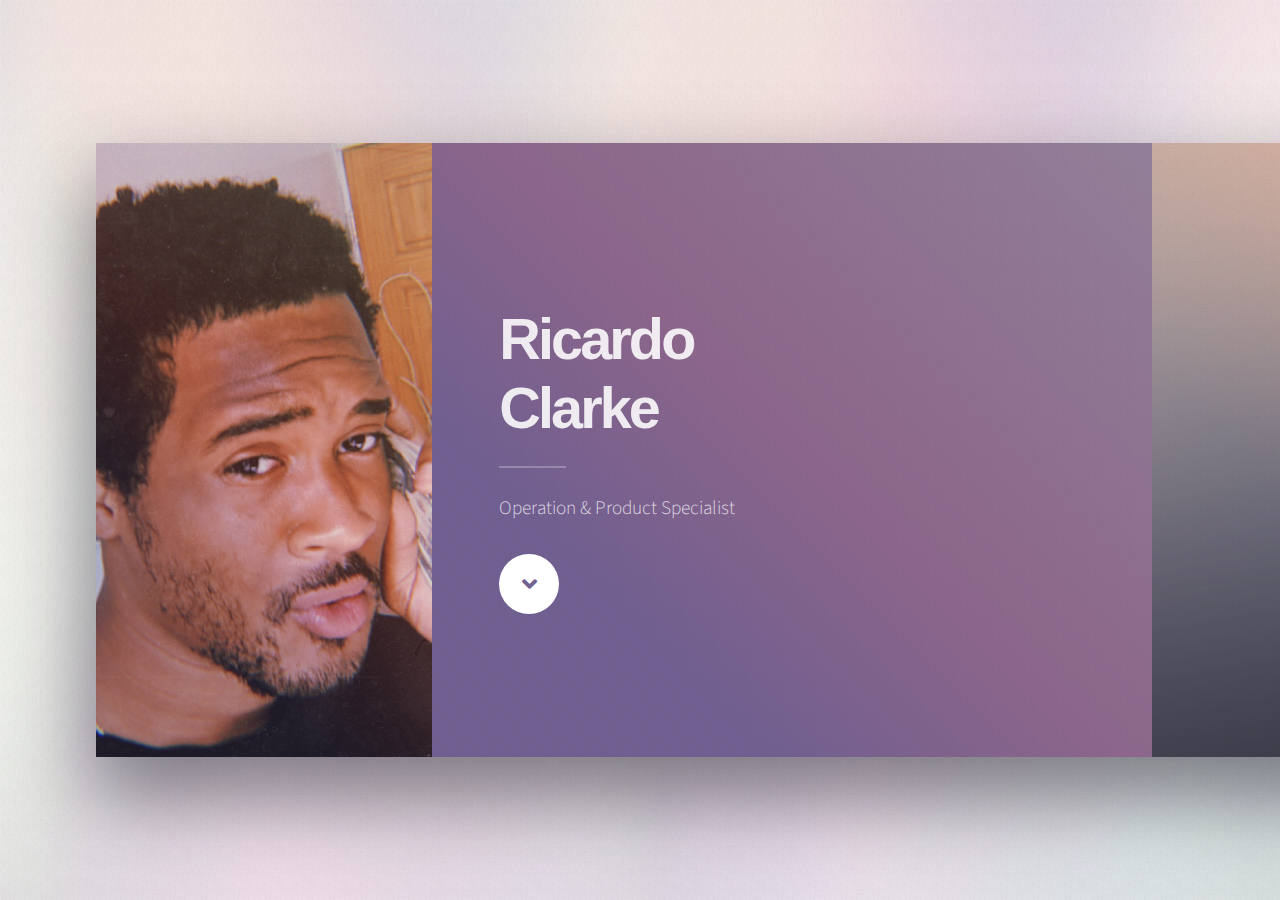
==== commit ebb3685d: "commit" ====
--- a/index.html
+++ b/index.html
@@ -22,24 +22,24 @@
         <!-- Wrapper -->
         <div id="wrapper">
 
-            <!-- Panel (Banner) -->
+            <!-- Intro (Banner) -->
             <section class="panel banner right">
-                <div class="content color0 span-3-75">
+                <div class="content color1 span-3-75">
                     <h1 class="major">Ricardo<br /> Clarke</h1>
                     <p>Operation & Product Specialist</p>
                     <ul class="actions">
                         <li><a href="#first" class="button primary color1 circle icon solid fa-angle-down">Next</a></li>
                     </ul>
                 </div>
-                <div class="image filtered span-1-75" data-position="25% 25%">
-                    <img src="images/pic01.jpg" alt="" />
+                <div class="image filtered span-1-75" data-position="75% 75%">
+                    <img src="images/myfacetest.jpg" alt=" " />
                 </div>
             </section>
 
             <!-- About Me (Spotlight) -->
-            <section class="panel spotlight medium right" id="first">
-                <div class="content span-7">
-                    <h2 class="major">About Me</h2>
+            <section class="panel spotlight medium right " id="first ">
+                <div class="content span-7 ">
+                    <h2 class="major ">About Me</h2>
                     <p>Ricardo Clarke is an <strong>experienced</strong> operational specialist professional with a history of working with startup technologies. He is passionate about executing projects from concept ideas to completion, developing relationships
                         and coaching to success.
                         <br/>Ricardo has been specializing in managing teams in client facing operations for more than 7 years in the last 4. His for talent open collaboration, innovation, technology, and employee development has been proven to carry
@@ -47,18 +47,18 @@
                         <br/> He 's been involved with the creation and advancement of employee development resorces that led to his office beng named “Best Greenlight Hub” in the New York Tri- State region (Q4 2018). He's also developed an original scheduling/arrangement
                         tool combining his skills in SQL and G Suite which improved the entire employee efficiency by +10% a week after launch and was later implemented in other Greenlight Hub operaions across New York. (Q2 2019) </p>
                 </div>
-                <div class="image filtered tinted" data-position="top left">
-                    <img src="images/pic02.jpg" alt="" />
+                <div class="image filtered tinted " data-position="top left ">
+                    <img src="images/pic02.jpg " alt=" " />
                 </div>
             </section>
 
             <!-- Skills -->
-            <section class="panel color1">
-                <div class="intro color2">
-                    <h2 class="major">Skills</h2>
+            <section class="panel color1 ">
+                <div class="intro color2 ">
+                    <h2 class="major ">Skills</h2>
                 </div>
-                <div class="inner">
-                    <div class="group span-2-25">
+                <div class="inner ">
+                    <div class="group span-2-25 ">
                         <article>
                             <span class=" icon solid fa-users "></span>
                             <div class="content ">
@@ -91,7 +91,7 @@
                             </div>
                         </article>
                         <article>
-                            <span class="icon solid fa-cog"></span>
+                            <span class="icon solid fa-cog "></span>
                             <div class="content ">
                                 <h2>Jira/Zendesk</h2>
                             </div>
@@ -134,6 +134,7 @@
                     </div>
                 </div>
             </section>
+
             <!-- Contact -->
             <section class="panel color4-alt ">
                 <div class="intro color4 ">
@@ -142,9 +143,9 @@
                 <div class="inner columns divided ">
                     <div class="span-1-5 ">
                         <ul class="contact-icons color1 ">
-                            <li class="icon brands fa-linkedin "><a href="https://www.linkedin.com/in/ricardoclarke10">LinkedIn/in/RicardoClarke10</a></li>
-                            <li class="icon solid fa-at"><a href="mailto:RickClarke91@gmail.com">RickClarke91@gmail.com</a></li>
-                            <li class="icon brands fa-github "><a href="https://github.com/RickClarke">github.com/RickClarke</a></li>
+                            <li class="icon brands fa-linkedin "><a href="https://www.linkedin.com/in/ricardoclarke10 ">LinkedIn/in/RicardoClarke10</a></li>
+                            <li class="icon solid fa-at "><a href="mailto:RickClarke91@gmail.com ">RickClarke91@gmail.com</a></li>
+                            <li class="icon brands fa-github "><a href="https://github.com/RickClarke ">github.com/RickClarke</a></li>
                         </ul>
                     </div>
                 </div>
--- a/assets/css/main.css
+++ b/assets/css/main.css
@@ -2837,7 +2837,7 @@
 .panel.color1 {
     background-image: url("../../images/overlay.png"), linear-gradient(45deg, rgba(114, 97, 147, 0.25) 25%, rgba(227, 123, 124, 0.25) 50%, rgba(255, 228, 180, 0.25));
     background-size: 128px 128px, auto;
-    background-color: #726193;
+    background-color: #8a121239;
 }
 
 .panel.color2 {
@@ -2893,12 +2893,12 @@
     .panel>*.color1 {
         background-image: url("../../images/overlay.png"), linear-gradient(135deg, rgba(114, 97, 147, 0.25) 25%, rgba(227, 123, 124, 0.25) 50%, rgba(255, 228, 180, 0.25));
         background-size: 128px 128px, auto;
-        background-color: #726193;
+        background-color: #6a2e2c;
     }
     .panel>*.color2 {
         background-image: url("../../images/overlay.png"), linear-gradient(135deg, rgba(114, 97, 147, 0.25) 25%, rgba(227, 123, 124, 0.25) 50%, rgba(255, 228, 180, 0.25));
         background-size: 128px 128px, auto;
-        background-color: #e37b7c;
+        background-color: #6a2e2c;
     }
     .panel>*.color3 {
         background-image: url("../../images/overlay.png"), linear-gradient(135deg, rgba(114, 97, 147, 0.25) 25%, rgba(227, 123, 124, 0.25) 50%, rgba(255, 228, 180, 0.25));
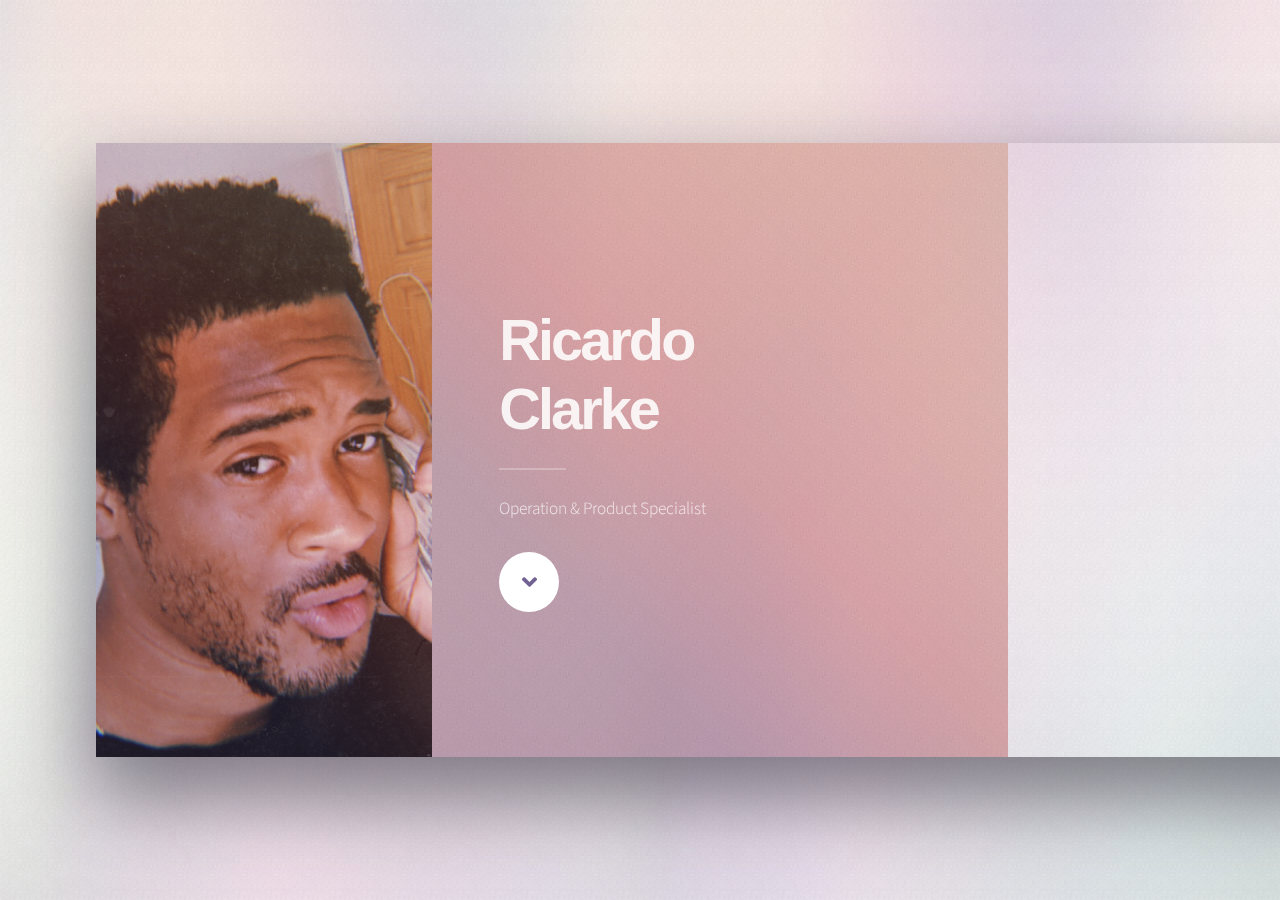
==== commit a157c69a: "change" ====
--- a/index.html
+++ b/index.html
@@ -24,7 +24,7 @@
 
             <!-- Intro (Banner) -->
             <section class="panel banner right">
-                <div class="content color1 span-3-75">
+                <div class="content color1 span-3">
                     <h1 class="major">Ricardo<br /> Clarke</h1>
                     <p>Operation & Product Specialist</p>
                     <ul class="actions">
@@ -36,29 +36,27 @@
                 </div>
             </section>
 
-            <!-- About Me (Spotlight) -->
-            <section class="panel spotlight medium right " id="first ">
+            <!-- About Me (Spotlight) bgc color based on spotlight class -->
+            <section class="panel spotlight medium right " id="first">
                 <div class="content span-7 ">
-                    <h2 class="major ">About Me</h2>
+                    <h2 class="major">About Me</h2>
                     <p>Ricardo Clarke is an <strong>experienced</strong> operational specialist professional with a history of working with startup technologies. He is passionate about executing projects from concept ideas to completion, developing relationships
                         and coaching to success.
-                        <br/>Ricardo has been specializing in managing teams in client facing operations for more than 7 years in the last 4. His for talent open collaboration, innovation, technology, and employee development has been proven to carry
+                        <br/><br/>Ricardo has been specializing in managing teams in client facing operations for more than 7 years in the last 4. His for talent open collaboration, innovation, technology, and employee development has been proven to carry
                         his team to success.
-                        <br/> He 's been involved with the creation and advancement of employee development resorces that led to his office beng named “Best Greenlight Hub” in the New York Tri- State region (Q4 2018). He's also developed an original scheduling/arrangement
-                        tool combining his skills in SQL and G Suite which improved the entire employee efficiency by +10% a week after launch and was later implemented in other Greenlight Hub operaions across New York. (Q2 2019) </p>
-                </div>
-                <div class="image filtered tinted " data-position="top left ">
-                    <img src="images/pic02.jpg " alt=" " />
+                        <br/><br/> He 's been involved with the creation and advancement of employee development resorces that led to his office beng named <strong>“Best Greenlight Hub”</strong> in the New York Tri- State region (Q4 2018). He 's also
+                        developed an original scheduling/arrangement tool combining his skills in SQL and G Suite which <strong>improved the entire employee efficiency by +10</strong> a week after launch and was later implemented in other Greenlight Hub
+                        operaions across New York. (Q2 2019)</p>
                 </div>
             </section>
 
             <!-- Skills -->
-            <section class="panel color1 ">
-                <div class="intro color2 ">
+            <section class="panel">
+                <div class="intro color1-alt ">
                     <h2 class="major ">Skills</h2>
                 </div>
                 <div class="inner ">
-                    <div class="group span-2-25 ">
+                    <div class="group color3 span-2-25 ">
                         <article>
                             <span class=" icon solid fa-users "></span>
                             <div class="content ">
@@ -103,7 +101,7 @@
 
             <!-- Exprience -->
             <section class="panel ">
-                <div class="intro color2 ">
+                <div class="intro color1-alt ">
                     <h2 class="major ">Exprience</h2>
                     <p>
                         <a href="# " class="button ">Learn More</a>
@@ -120,7 +118,7 @@
 
             <!-- Eduation (Spotlight) -->
             <section class="panel ">
-                <div class="intro color2 ">
+                <div class="intro color1-alt ">
                     <h2 class="major ">Eduation</h2>
                     <p>
                         <a href="# " class="button ">Learn More</a>
--- a/assets/css/main.css
+++ b/assets/css/main.css
@@ -412,6 +412,7 @@
 
 p {
     margin: 0 0 1.5rem 0;
+    font-size: 0.9rem;
 }
 
 body.is-ie p {
@@ -439,7 +440,7 @@
 h5 a,
 h6 a {
     color: inherit;
-    text-decoration: none;
+    ize text-decoration: none;
 }
 
 h1.major,
@@ -498,25 +499,25 @@
 }
 
 h4 {
-    font-size: 1rem;
+    font-size: 0.6rem;
 }
 
 h5 {
-    font-size: 0.9rem;
+    font-size: 0.6rem;
 }
 
 h6 {
-    font-size: 0.7rem;
+    font-size: 0.6rem;
 }
 
 sub {
-    font-size: 0.8rem;
+    font-size: 0.6rem;
     position: relative;
     top: 0.5rem;
 }
 
 sup {
-    font-size: 0.8rem;
+    font-size: 0.6rem;
     position: relative;
     top: -0.5rem;
 }
@@ -596,7 +597,7 @@
         bottom: -1.2rem;
     }
     h3 {
-        font-size: 1rem;
+        font-size: 0.6rem;
     }
     h3.major {
         margin: 0 0 1.875rem 0;
@@ -605,13 +606,13 @@
         bottom: -0.75rem;
     }
     h4 {
-        font-size: 1rem;
+        font-size: 0.6rem;
     }
     h5 {
-        font-size: 0.9rem;
+        font-size: 0.6rem;
     }
     h6 {
-        font-size: 0.7rem;
+        font-size: 0.6rem;
     }
     h1 br,
     h2 br,
@@ -2240,7 +2241,7 @@
 .panel>*.color1 {
     background-image: url("../../images/overlay.png"), linear-gradient(45deg, rgba(114, 97, 147, 0.25) 25%, rgba(227, 123, 124, 0.25) 50%, rgba(255, 228, 180, 0.25));
     background-size: 128px 128px, auto;
-    background-color: #726193;
+    background-color: #8a121239;
 }
 
 .panel>*.color2 {
@@ -2264,7 +2265,7 @@
 .panel>*.color1-alt {
     background-image: url("../../images/overlay.png"), linear-gradient(45deg, rgba(114, 97, 147, 0.175) 25%, rgba(227, 123, 124, 0.175) 50%, rgba(255, 228, 180, 0.175));
     background-size: 128px 128px, auto;
-    background-color: #6c5e86;
+    background-color: #8a121239;
 }
 
 .panel>*.color2-alt {
@@ -2276,7 +2277,7 @@
 .panel>*.color3-alt {
     background-image: url("../../images/overlay.png"), linear-gradient(45deg, rgba(114, 97, 147, 0.175) 25%, rgba(227, 123, 124, 0.175) 50%, rgba(255, 228, 180, 0.175));
     background-size: 128px 128px, auto;
-    background-color: #fedea6;
+    background-color: #c0ccd880;
 }
 
 .panel>*.color4-alt {
@@ -2846,8 +2847,11 @@
     background-color: #e37b7c;
 }
 
+
+/* Skills: Horizontal */
+
 .panel.color3 {
-    background-image: url("../../images/overlay.png"), linear-gradient(45deg, rgba(114, 97, 147, 0.25) 25%, rgba(227, 123, 124, 0.25) 50%, rgba(255, 228, 180, 0.25));
+    background-image: url("../../images/overlay.png");
     background-size: 128px 128px, auto;
     background-color: #ffe4b4;
 }
@@ -2861,7 +2865,7 @@
 .panel.color1-alt {
     background-image: url("../../images/overlay.png"), linear-gradient(45deg, rgba(114, 97, 147, 0.175) 25%, rgba(227, 123, 124, 0.175) 50%, rgba(255, 228, 180, 0.175));
     background-size: 128px 128px, auto;
-    background-color: #6c5e86;
+    background-color: #8a121239;
 }
 
 .panel.color2-alt {
@@ -2881,6 +2885,9 @@
     background-size: 128px 128px, auto;
     background-color: #323459;
 }
+
+
+/* Colors:Vertical */
 
 @media screen and (max-width: 736px) {
     .panel {
@@ -2900,8 +2907,9 @@
         background-size: 128px 128px, auto;
         background-color: #6a2e2c;
     }
+    /* Skills:Vertical */
     .panel>*.color3 {
-        background-image: url("../../images/overlay.png"), linear-gradient(135deg, rgba(114, 97, 147, 0.25) 25%, rgba(227, 123, 124, 0.25) 50%, rgba(255, 228, 180, 0.25));
+        background-image: url("../../images/overlay.png");
         background-size: 128px 128px, auto;
         background-color: #ffe4b4;
     }
@@ -2913,7 +2921,7 @@
     .panel>*.color1-alt {
         background-image: url("../../images/overlay.png"), linear-gradient(135deg, rgba(114, 97, 147, 0.175) 25%, rgba(227, 123, 124, 0.175) 50%, rgba(255, 228, 180, 0.175));
         background-size: 128px 128px, auto;
-        background-color: #6c5e86;
+        background-color: #6a2e2c;
     }
     .panel>*.color2-alt {
         background-image: url("../../images/overlay.png"), linear-gradient(135deg, rgba(114, 97, 147, 0.175) 25%, rgba(227, 123, 124, 0.175) 50%, rgba(255, 228, 180, 0.175));
@@ -3323,7 +3331,7 @@
     .panel.color1-alt {
         background-image: url("../../images/overlay.png"), linear-gradient(135deg, rgba(114, 97, 147, 0.175) 25%, rgba(227, 123, 124, 0.175) 50%, rgba(255, 228, 180, 0.175));
         background-size: 128px 128px, auto;
-        background-color: #6c5e86;
+        background-color: #8a121239;
     }
     .panel.color2-alt {
         background-image: url("../../images/overlay.png"), linear-gradient(135deg, rgba(114, 97, 147, 0.175) 25%, rgba(227, 123, 124, 0.175) 50%, rgba(255, 228, 180, 0.175));
